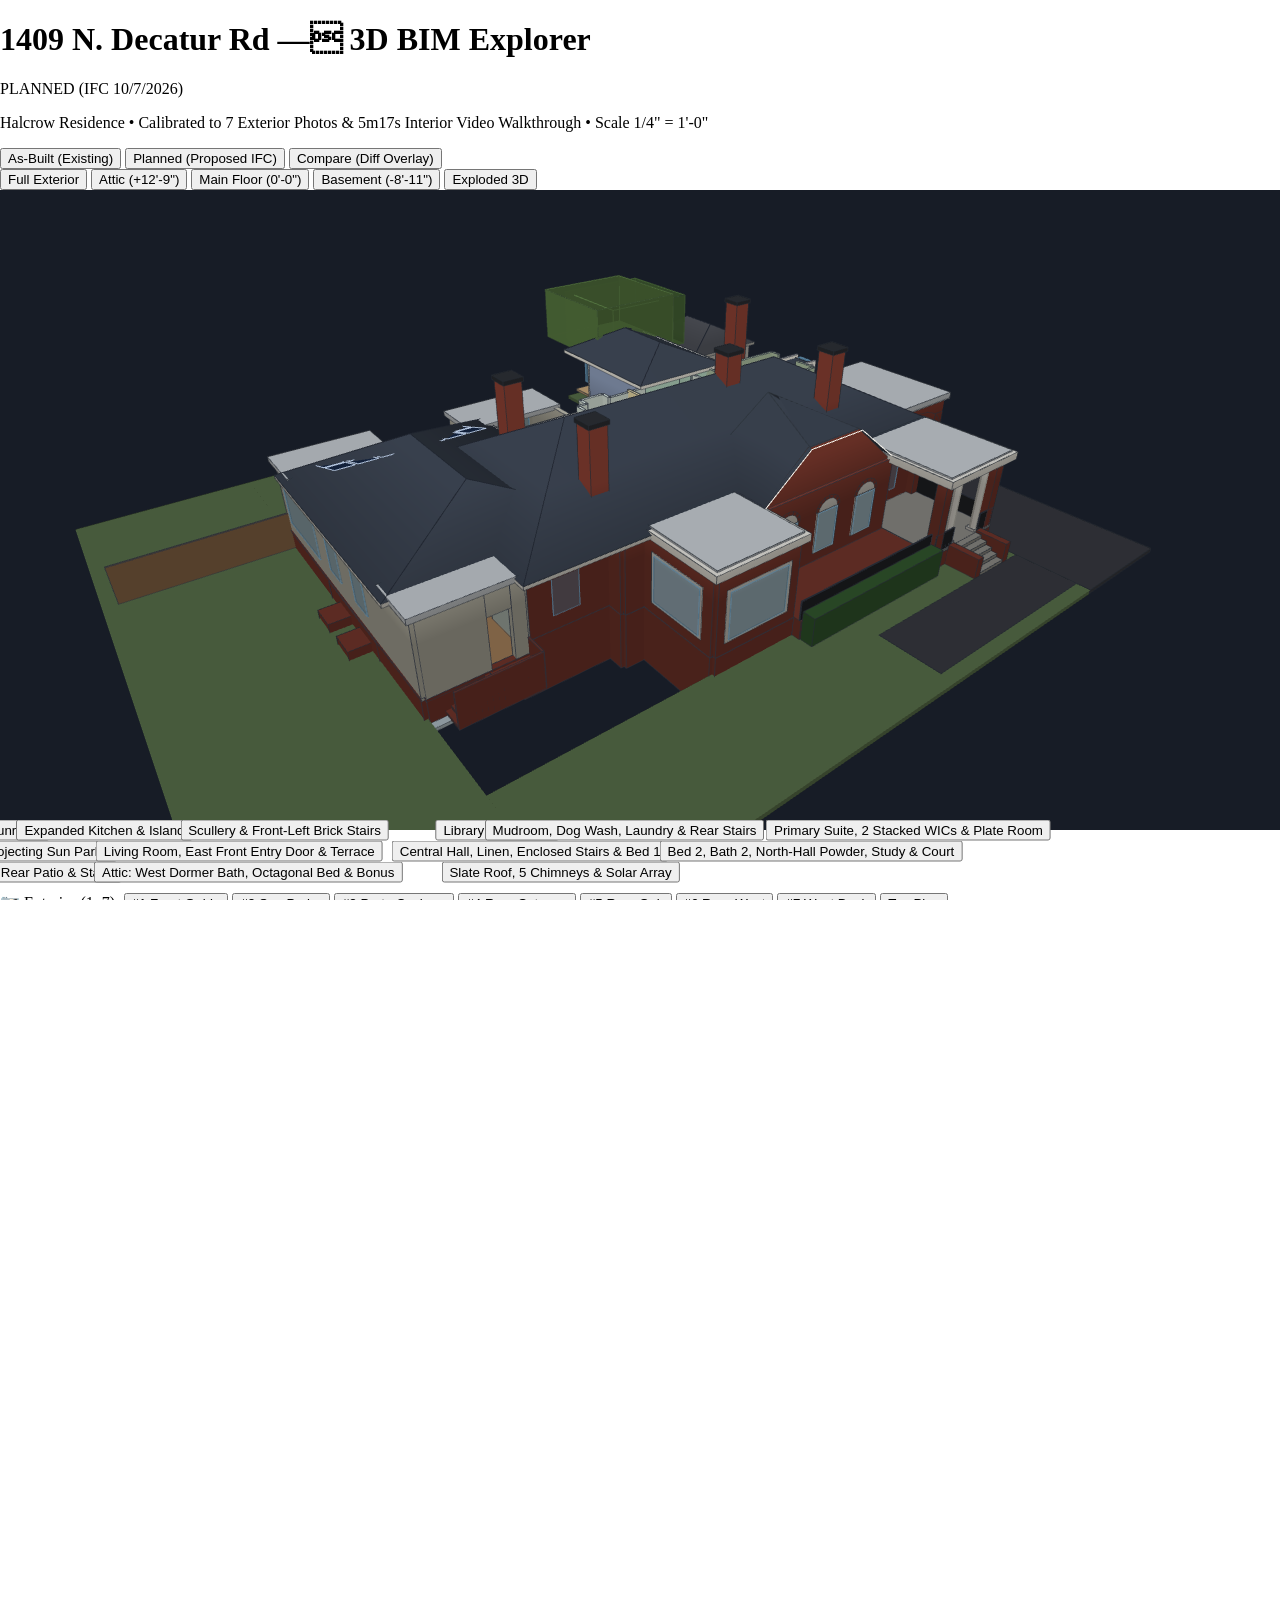
==== 1409-n-decatur-3d/index.html @ 96558f54 "Add 1409 N. Decatur Rd interactive 3D architectural model" ====
<!DOCTYPE html>
<html lang="en">
<head>
  <meta charset="UTF-8">
  <meta name="viewport" content="width=device-width, initial-scale=1.0">
  <title>1409 N. Decatur Rd — Interactive 3D Architectural Model (As-Built vs. Planned)</title>
  <script src="https://www.gstatic.com/antigravity/web/dev/tailwindcss.min.js"></script>
  <style>
    :root {
      --background: #f8fafc;
      --foreground: #0f172a;
      --card: #ffffff;
      --card-foreground: #0f172a;
      --primary: #2563eb;
      --primary-foreground: #ffffff;
      --secondary: #e2e8f0;
      --secondary-foreground: #1e293b;
      --muted: #f1f5f9;
      --muted-foreground: #475569;
      --accent: #f1f5f9;
      --accent-foreground: #0f172a;
      --border: #cbd5e1;
      --destructive: #dc2626;
      --ring: #2563eb;
      --radius: 0.5rem;
    }
    @media (prefers-color-scheme: dark) {
      :root {
        --background: #0b0f19;
        --foreground: #f1f5f9;
        --card: #111827;
        --card-foreground: #f1f5f9;
        --primary: #3b82f6;
        --primary-foreground: #ffffff;
        --secondary: #1e293b;
        --secondary-foreground: #e2e8f0;
        --muted: #1e293b;
        --muted-foreground: #94a3b8;
        --accent: #1e293b;
        --accent-foreground: #f1f5f9;
        --border: #334155;
        --destructive: #ef4444;
        --ring: #3b82f6;
      }
    }
    html, body {
      margin: 0;
      padding: 0;
      height: 100%;
      overflow: hidden;
    }
    input[type="checkbox"][switch] {
      accent-color: var(--primary);
      margin: 0;
      cursor: pointer;
      width: 1.1rem;
      height: 1.1rem;
    }
    input[type="checkbox"][switch]:focus-visible,
    button:focus-visible,
    select:focus-visible {
      outline: 3px solid var(--primary);
      outline-offset: 2px;
    }
    canvas {
      display: block;
      width: 100%;
      height: 100%;
      touch-action: none;
      cursor: grab;
    }
    canvas:active {
      cursor: grabbing;
    }
    .sr-only {
      position: absolute;
      width: 1px;
      height: 1px;
      padding: 0;
      margin: -1px;
      overflow: hidden;
      clip: rect(0, 0, 0, 0);
      white-space: nowrap;
      border: 0;
    }
  </style>
</head>
<body class="bg-[var(--background)] text-[var(--foreground)] antialiased flex flex-col h-screen select-none">

  <!-- Live region for screen reader announcements -->
  <div id="live-announcer" class="sr-only" aria-live="polite" aria-atomic="true"></div>

  <!-- Top Header & Primary Controls -->
  <header class="bg-[var(--card)] border-b border-[var(--border)] px-4 py-2.5 flex flex-wrap items-center justify-between gap-3 z-20 shrink-0">
    <div class="flex items-center gap-3">
      <div>
        <div class="flex items-center gap-2">
          <h1 class="text-base font-bold tracking-tight text-[var(--foreground)]">1409 N. Decatur Rd — 3D BIM Explorer</h1>
          <span id="badge-mode" class="px-2 py-0.5 text-xs font-semibold rounded-full bg-[var(--primary)] text-[var(--primary-foreground)]">PLANNED (IFC 10/7/2026)</span>
        </div>
        <p class="text-xs text-[var(--muted-foreground)]">Halcrow Residence • Calibrated to 7 Exterior Photos &amp; 5m17s Interior Video Walkthrough • Scale 1/4" = 1'-0"</p>
      </div>
    </div>

    <!-- Primary As-Built vs Planned Toggle Bar -->
    <div class="flex items-center gap-2 bg-[var(--background)] p-1 rounded-lg border border-[var(--border)]" role="group" aria-label="Architectural State Mode">
      <button type="button" id="btn-mode-asbuilt" onclick="setBuildMode('asbuilt')" class="px-3 py-1.5 rounded-md text-xs font-semibold transition-all">
        As-Built (Existing)
      </button>
      <button type="button" id="btn-mode-planned" onclick="setBuildMode('planned')" class="px-3 py-1.5 rounded-md text-xs font-semibold transition-all bg-[var(--primary)] text-[var(--primary-foreground)] shadow-sm">
        Planned (Proposed IFC)
      </button>
      <button type="button" id="btn-mode-diff" onclick="setBuildMode('diff')" class="px-3 py-1.5 rounded-md text-xs font-semibold transition-all">
        Compare (Diff Overlay)
      </button>
    </div>

    <!-- Floor / Cutaway Level Selector -->
    <div class="flex items-center gap-1.5 bg-[var(--background)] p-1 rounded-lg border border-[var(--border)]" role="group" aria-label="Floor Cutaway View">
      <button type="button" data-floor="all" onclick="setFloorView('all')" class="floor-btn px-2.5 py-1.5 rounded-md text-xs font-medium bg-[var(--secondary)] text-[var(--secondary-foreground)]">
        Full Exterior
      </button>
      <button type="button" data-floor="attic" onclick="setFloorView('attic')" class="floor-btn px-2.5 py-1.5 rounded-md text-xs font-medium text-[var(--muted-foreground)] hover:text-[var(--foreground)]">
        Attic (+12'-9")
      </button>
      <button type="button" data-floor="main" onclick="setFloorView('main')" class="floor-btn px-2.5 py-1.5 rounded-md text-xs font-medium text-[var(--muted-foreground)] hover:text-[var(--foreground)]">
        Main Floor (0'-0")
      </button>
      <button type="button" data-floor="basement" onclick="setFloorView('basement')" class="floor-btn px-2.5 py-1.5 rounded-md text-xs font-medium text-[var(--muted-foreground)] hover:text-[var(--foreground)]">
        Basement (-8'-11")
      </button>
      <button type="button" data-floor="exploded" onclick="setFloorView('exploded')" class="floor-btn px-2.5 py-1.5 rounded-md text-xs font-medium text-[var(--muted-foreground)] hover:text-[var(--foreground)]">
        Exploded 3D
      </button>
    </div>
  </header>

  <!-- Main Workspace: 3D Viewport + Side Inspector -->
  <div class="flex-1 flex overflow-hidden relative">

    <!-- 3D Canvas Container -->
    <main class="flex-1 relative overflow-hidden bg-[var(--background)]" aria-label="Interactive 3D Viewport">
      <canvas id="gl-canvas" tabindex="0" aria-label="3D model of 1409 North Decatur Road. Drag to orbit, Shift+Drag or right-click to pan, scroll to zoom, click any room to inspect."></canvas>

      <!-- 2D Projected Labels Overlay -->
      <div id="labels-container" class="pointer-events-none absolute inset-0 overflow-hidden"></div>

      <!-- Camera, Photo-Match & Video Walkthrough Preset Bar (Top-Left of Viewport) -->
      <div class="absolute top-3 left-3 flex flex-col gap-1.5 bg-[var(--card)]/95 backdrop-blur border border-[var(--border)] rounded-lg p-2 shadow-sm z-10 max-w-4xl">
        <div class="flex flex-wrap items-center gap-1">
          <span class="text-xs font-bold text-[var(--primary)] px-1">📷 Exterior (1–7):</span>
          <button type="button" onclick="setCameraPreset('photo1')" class="cam-btn px-2 py-0.5 text-xs rounded font-medium hover:bg-[var(--secondary)] text-[var(--foreground)]" title="PXL_20261102_214238491.jpg">#1 Front Gable</button>
          <button type="button" onclick="setCameraPreset('photo2')" class="cam-btn px-2 py-0.5 text-xs rounded font-medium hover:bg-[var(--secondary)] text-[var(--foreground)]" title="PXL_20261102_214248986.MP.jpg">#2 Sun Parlor</button>
          <button type="button" onclick="setCameraPreset('photo3')" class="cam-btn px-2 py-0.5 text-xs rounded font-medium hover:bg-[var(--secondary)] text-[var(--foreground)]" title="PXL_20261102_214259913.jpg">#3 Porte Cochere</button>
          <button type="button" onclick="setCameraPreset('photo4')" class="cam-btn px-2 py-0.5 text-xs rounded font-medium hover:bg-[var(--secondary)] text-[var(--foreground)]" title="PXL_20261102_214326251.jpg">#4 Rear Octagon</button>
          <button type="button" onclick="setCameraPreset('photo5')" class="cam-btn px-2 py-0.5 text-xs rounded font-medium hover:bg-[var(--secondary)] text-[var(--foreground)]" title="PXL_20261102_214337410.jpg">#5 Rear Oak</button>
          <button type="button" onclick="setCameraPreset('photo6')" class="cam-btn px-2 py-0.5 text-xs rounded font-medium hover:bg-[var(--secondary)] text-[var(--foreground)]" title="PXL_20261102_214353254.jpg">#6 Rear-West</button>
          <button type="button" onclick="setCameraPreset('photo7')" class="cam-btn px-2 py-0.5 text-xs rounded font-medium hover:bg-[var(--secondary)] text-[var(--foreground)]" title="PXL_20261102_214418296.jpg">#7 West Deck</button>
          <button type="button" onclick="setCameraPreset('top-plan')" class="cam-btn px-2 py-0.5 text-xs rounded font-medium hover:bg-[var(--secondary)] text-[var(--muted-foreground)]">Top Plan</button>
        </div>
        <div class="flex flex-wrap items-center gap-1 pt-1 border-t border-[var(--border)]">
          <span class="text-xs font-bold text-[var(--primary)] px-1">🎥 Video Tour (V1–V8):</span>
          <button type="button" onclick="setCameraPreset('vid1')" class="cam-btn px-2 py-0.5 text-xs rounded font-medium hover:bg-[var(--secondary)] text-[var(--foreground)]" title="00:16 — Living Room Fireplace &amp; Twin French Doors">#V1 Living &amp; FP</button>
          <button type="button" onclick="setCameraPreset('vid2')" class="cam-btn px-2 py-0.5 text-xs rounded font-medium hover:bg-[var(--secondary)] text-[var(--foreground)]" title="00:28 — Dining Corner Fireplace &amp; Sun Parlor">#V2 Dining &amp; Sun</button>
          <button type="button" onclick="setCameraPreset('vid3')" class="cam-btn px-2 py-0.5 text-xs rounded font-medium hover:bg-[var(--secondary)] text-[var(--foreground)]" title="01:00 — Existing Kitchen, Brick Flue &amp; Breakfast Room">#V3 Old Kitchen</button>
          <button type="button" onclick="setCameraPreset('vid4')" class="cam-btn px-2 py-0.5 text-xs rounded font-medium hover:bg-[var(--secondary)] text-[var(--foreground)]" title="01:36 — Old Laundry/Bath, Rear Sunroom &amp; Middle Room Split">#V4 Master Split</button>
          <button type="button" onclick="setCameraPreset('vid5')" class="cam-btn px-2 py-0.5 text-xs rounded font-medium hover:bg-[var(--secondary)] text-[var(--foreground)]" title="02:12 — Continuous Jack-and-Jill Enfilade (Bath 1 → Bed 1 → Bath 2 → Bed 2)">#V5 Jack &amp; Jill</button>
          <button type="button" onclick="setCameraPreset('vid6')" class="cam-btn px-2 py-0.5 text-xs rounded font-medium hover:bg-[var(--secondary)] text-[var(--foreground)]" title="02:36 — Porte Cochere Entry &amp; Hunter-Green Study">#V6 Study &amp; Side</button>
          <button type="button" onclick="setCameraPreset('vid7')" class="cam-btn px-2 py-0.5 text-xs rounded font-medium hover:bg-[var(--secondary)] text-[var(--foreground)]" title="03:48 — Central Hallway &amp; Dedicated Attic Stair Doorway">#V7 Hall &amp; Stair Door</button>
          <button type="button" onclick="setCameraPreset('vid8')" class="cam-btn px-2 py-0.5 text-xs rounded font-medium hover:bg-[var(--secondary)] text-[var(--foreground)]" title="04:52 — Attic Rooms &amp; East Arched Dormer Over Porte Cochere">#V8 Attic &amp; Dormer</button>
        </div>
      </div>

      <!-- Active Photo-Match Reference Card (Top-Right of Viewport) -->
      <div id="photo-match-card" class="hidden absolute top-16 right-3 bg-[var(--card)]/95 backdrop-blur border border-[var(--border)] rounded-xl p-3 shadow-md z-10 w-80">
        <div class="flex items-center justify-between gap-2 mb-1.5">
          <span id="pm-badge" class="px-2 py-0.5 text-xs font-bold rounded bg-[var(--primary)] text-[var(--primary-foreground)]">Photo #1 Match</span>
          <button type="button" onclick="document.getElementById('photo-match-card').classList.add('hidden')" class="text-xs text-[var(--muted-foreground)] hover:text-[var(--foreground)] px-1">✕ Close</button>
        </div>
        <img id="pm-img" src="" alt="Reference exterior photo from Google Drive" class="w-full h-40 object-cover rounded-lg border border-[var(--border)] mb-2 hidden">
        <div id="pm-title" class="text-xs font-bold text-[var(--foreground)]">Front Clipped Gable, Fanlights &amp; Porch</div>
        <div id="pm-file" class="text-xs text-[var(--muted-foreground)] mb-1.5">PXL_20261102_214238491.jpg</div>
        <p id="pm-desc" class="text-xs text-[var(--muted-foreground)] leading-relaxed"></p>
      </div>

      <!-- Quick Metrics Banner (Bottom-Left of Viewport) -->
      <div class="absolute bottom-3 left-3 bg-[var(--card)]/95 backdrop-blur border border-[var(--border)] rounded-xl p-3 shadow-sm z-10 max-w-md">
        <div class="grid grid-cols-3 gap-3 text-xs">
          <div>
            <div class="text-[var(--muted-foreground)]">Conditioned Area</div>
            <div id="stat-area" class="font-bold text-sm text-[var(--foreground)]">~6,480 sq ft</div>
            <div id="stat-area-sub" class="text-xs text-[var(--muted-foreground)]">+1,848 SF basement + addition</div>
          </div>
          <div>
            <div class="text-[var(--muted-foreground)]">Basement / Crawl</div>
            <div id="stat-basement" class="font-bold text-sm text-[var(--foreground)]">1,848 SF Slab</div>
            <div id="stat-basement-sub" class="text-xs text-[var(--muted-foreground)]">5 Crawl Bays (~2,200 SF)</div>
          </div>
          <div>
            <div class="text-[var(--muted-foreground)]">Roof &amp; Energy</div>
            <div id="stat-roof" class="font-bold text-sm text-[var(--foreground)]">Slate + TPO + Solar</div>
            <div id="stat-roof-sub" class="text-xs text-[var(--muted-foreground)]">3 Skylights • Target 2.5 ACH50</div>
          </div>
        </div>
        <!-- Legend for Diff Mode -->
        <div id="diff-legend" class="hidden mt-2.5 pt-2 border-t border-[var(--border)] flex flex-wrap items-center gap-3 text-xs">
          <span class="flex items-center gap-1.5"><span class="w-3 h-3 rounded-sm inline-block" style="background:#10b981"></span> New / Added Scope</span>
          <span class="flex items-center gap-1.5"><span class="w-3 h-3 rounded-sm inline-block" style="background:#ef4444"></span> Demolished / Excavated</span>
          <span class="flex items-center gap-1.5"><span class="w-3 h-3 rounded-sm inline-block" style="background:#3b82f6"></span> Reconfigured / Upgraded</span>
          <span class="flex items-center gap-1.5"><span class="w-3 h-3 rounded-sm inline-block" style="background:#94a3b8"></span> Retained Historic</span>
        </div>
      </div>

      <!-- Navigation Help Pill (Bottom-Right of Viewport) -->
      <div class="absolute bottom-3 right-3 bg-[var(--card)]/90 backdrop-blur border border-[var(--border)] rounded-lg px-3 py-1.5 text-xs text-[var(--muted-foreground)] z-10 hidden sm:block">
        Left-Drag: Orbit • Right/Shift-Drag: Pan • Scroll: Zoom • Click Room: Inspect • Space: Toggle As-Built/Planned
      </div>
    </main>

    <!-- Right Sidebar: Layer Switches, Room Inspector & Building Science Audit -->
    <aside class="w-80 md:w-96 bg-[var(--card)] border-l border-[var(--border)] flex flex-col overflow-y-auto shrink-0 z-20" aria-label="Model Controls and Room Inspector">

      <!-- Layer & Visualization Switches -->
      <section class="p-4 border-b border-[var(--border)]">
        <h2 class="text-xs font-bold uppercase tracking-wider text-[var(--muted-foreground)] mb-3">Display &amp; Layer Controls</h2>
        <div class="space-y-2.5 text-xs">
          <label class="flex items-center justify-between cursor-pointer py-0.5">
            <span class="font-medium text-[var(--foreground)]">Show Room Labels in 3D</span>
            <input id="sw-labels" type="checkbox" switch checked onchange="toggleOption('showLabels', this.checked)">
          </label>
          <label class="flex items-center justify-between cursor-pointer py-0.5">
            <span class="font-medium text-[var(--foreground)]">Translucent X-Ray Exterior Walls</span>
            <input id="sw-xray" type="checkbox" switch onchange="toggleOption('xrayWalls', this.checked)">
          </label>
          <label class="flex items-center justify-between cursor-pointer py-0.5">
            <span class="font-medium text-[var(--foreground)]">Show Structural Steel &amp; Piers (S-1.0)</span>
            <input id="sw-steel" type="checkbox" switch checked onchange="toggleOption('showSteel', this.checked)">
          </label>
          <label class="flex items-center justify-between cursor-pointer py-0.5">
            <span class="font-medium text-[var(--foreground)]">Show Interior Fixtures &amp; Millwork</span>
            <input id="sw-furniture" type="checkbox" switch checked onchange="toggleOption('showFurniture', this.checked)">
          </label>
          <label class="flex items-center justify-between cursor-pointer py-0.5">
            <span class="font-medium text-[var(--foreground)]">Show Site Context (Oak, Beds, Garage)</span>
            <input id="sw-site" type="checkbox" switch checked onchange="toggleOption('showSiteContext', this.checked)">
          </label>
          <label class="flex items-center justify-between cursor-pointer py-0.5">
            <span class="font-medium text-[var(--foreground)]">Ghost Demolished Deck/Walls in Planned</span>
            <input id="sw-ghost" type="checkbox" switch onchange="toggleOption('showGhostDemo', this.checked)">
          </label>
          <label class="flex items-center justify-between cursor-pointer py-0.5">
            <span class="font-medium text-[var(--foreground)]">Show Building Science Audit Flags (8)</span>
            <input id="sw-audit" type="checkbox" switch onchange="toggleOption('showAuditPins', this.checked)">
          </label>
        </div>
      </section>

      <!-- Selected Room / Element Inspector Card -->
      <section class="p-4 border-b border-[var(--border)] bg-[var(--background)]/40">
        <div class="flex items-center justify-between mb-1.5">
          <h2 class="text-xs font-bold uppercase tracking-wider text-[var(--muted-foreground)]">Space &amp; Scope Inspector</h2>
          <span id="insp-badge" class="px-2 py-0.5 text-xs font-semibold rounded bg-[var(--secondary)] text-[var(--secondary-foreground)]">Main Floor</span>
        </div>
        <h3 id="insp-title" class="text-sm font-bold text-[var(--foreground)]">Kitchen &amp; Scullery Addition</h3>
        <p id="insp-dims" class="text-xs font-medium text-[var(--primary)] mt-0.5">15'-5" × 23'-1" (Kitchen) + 15'-5" × 11'-4" (Scullery) • Clg: 142"</p>

        <div class="mt-3 space-y-2 text-xs">
          <div class="p-2.5 rounded-lg bg-[var(--card)] border border-[var(--border)]">
            <div class="font-semibold text-[var(--foreground)] mb-0.5">As-Built Condition (Sheets A-1.0–A-1.5):</div>
            <p id="insp-asbuilt" class="text-[var(--muted-foreground)] leading-relaxed">
              Occupied by the narrow 1925 kitchen, breakfast room, and the exterior open wood deck (to be demolished) along the west Oxford Rd elevation.
            </p>
          </div>
          <div class="p-2.5 rounded-lg bg-[var(--card)] border border-[var(--border)]">
            <div class="font-semibold text-[var(--foreground)] mb-0.5">Planned Scope (Sheets A-2.1–A-2.6 &amp; DDI):</div>
            <p id="insp-planned" class="text-[var(--muted-foreground)] leading-relaxed">
              Constructs new side/rear addition over existing deck footprint. Features curved oak island w/ seating, soapstone countertops, Impulse induction cooktop, mixed-metal hood, double oven, built-in griddle, and walk-in Scullery pantry. Supported below by excavated Game Room &amp; W10x26 steel beams.
            </p>
          </div>
        </div>
      </section>

      <!-- Interactive Space Directory (Click to Highlight & Focus) -->
      <section class="p-4 flex-1">
        <div class="flex items-center justify-between mb-2">
          <h2 class="text-xs font-bold uppercase tracking-wider text-[var(--muted-foreground)]">Architectural Spaces &amp; Changes</h2>
          <span class="text-xs text-[var(--muted-foreground)]">Click to inspect</span>
        </div>
        <div id="room-list" class="space-y-1.5"></div>
      </section>

    </aside>
  </div>

  <script>
    // Feature-detect native HTML switch per modern-web-guidance
    if (typeof HTMLInputElement !== 'undefined' && !('switch' in HTMLInputElement.prototype)) {
      document.querySelectorAll('input[type="checkbox"][switch]').forEach(el => {
        el.setAttribute('role', 'switch');
      });
    }

    // ============================================================================
    // ARCHITECTURAL DATA MODEL FOR 1409 N. DECATUR RD
    // Coordinates in feet (X: Left/West to Right/East, Y: Elevation from Main Subfloor 0.0, Z: Rear/North to Front/South)
    // Main Floor Subfloor = Y: 0.0
    // Basement Slab = Y: -8.92 (-8'-11")
    // Main Floor Ceiling / Plate = Y: 11.96 (11'-11 1/2")
    // Attic Subfloor = Y: 12.79 (12'-9 1/2")
    // Addition Ridge = Y: 17.71 (17'-8 1/2"), Main Roof Ridge = Y: 21.46 (21'-5 1/2")
    // ============================================================================

    const state = {
      buildMode: 'planned', // 'asbuilt' | 'planned' | 'diff'
      floorView: 'all',     // 'all' | 'attic' | 'main' | 'basement' | 'exploded'
      showLabels: true,
      xrayWalls: false,
      showSteel: true,
      showFurniture: true,
      showGhostDemo: false,
      showAuditPins: false,
      selectedSpaceId: 'kitchen_addition',
      // Camera spherical coordinates
      camYaw: -0.65,
      camPitch: 0.52,
      camDist: 128,
      camTarget: [2, 2, 2],
      // Animated interpolation targets
      targetYaw: -0.65,
      targetPitch: 0.52,
      targetDist: 128,
      targetCenter: [2, 2, 2],
      explodeFactor: 0,
      targetExplode: 0
    };

    const SPACES = [
      {
        id: 'sunroom_addition',
        name: 'New Sunroom (West Addition)',
        level: 'main',
        badge: 'Main Floor • Addition',
        dims: '16\'-5" × 18\'-5" • Clg: 114"',
        center: [-36, 5, -18],
        bounds: [-44, 0, -27.5, -28, 10.5, -9],
        status: 'new',
        asBuilt: 'Open rear/side wood deck & exterior steps (marked "To Be Demolished" on Sheet A-1.1).',
        planned: 'Enclosed sunroom over existing deck footprint with 1x6 T&G color-drenched blue-green cladding, checkerboard marble floor, exterior-style lanterns, and wraparound double-hung windows.'
      },
      {
        id: 'kitchen_addition',
        name: 'Expanded Kitchen & Island',
        level: 'main',
        badge: 'Main Floor • Addition',
        dims: '23\'-2" × 21\'-0" • Clg: 142"',
        center: [-31, 5, -1],
        bounds: [-44, 0, -9, -18.5, 12, 8.5],
        status: 'new',
        asBuilt: 'Confirmed in Video (00:50–01:12) & Sheet A-1.1: Green-plaid Existing Kitchen (13\'-1" × 12\'-2", X=-28 to -14, Z=-6 to +8.5) with 4-burner gas range on the North wall next to the exposed red-brick chimney column at the NE corner, wood cabinets, and West French doors onto the wood deck.',
        planned: 'Expands across the demolished West deck footprint with a large curved oak island, soapstone countertops, Impulse induction cooktop on the West wall, mixed-metal hood, double oven, Beverage/Coffee station on the East wall, and cased opening South to the Library.'
      },
      {
        id: 'scullery_addition',
        name: 'Scullery & Front-Left Brick Stairs',
        level: 'main',
        badge: 'Main Floor • Addition',
        dims: '12\'-0" × 13\'-4" • 8-Riser Stoop',
        center: [-36, 5, 13.8],
        bounds: [-44, 0, 8.5, -28, 12, 21.8],
        status: 'new',
        asBuilt: 'Front-left section of the open wood deck and exterior wood steps.',
        planned: 'Sheet A-2.2 & A-2.0 Front-Left Render: Dedicated Scullery / butler\'s pantry (X=-44 to -28, Z=8.5 to 19.0) with fridge, prep sink, diamond-leaded pocket doors, and an 8-riser brick exterior staircase with iron railings ascending to the covered front-left entry stoop (Door M-01).'
      },
      {
        id: 'library_bar',
        name: 'Library / Snug Bar (Ex. Breakfast)',
        level: 'main',
        badge: 'Main Floor • Reconfigured',
        dims: '13\'-1" × 10\'-2" • Stepped Front Z=16.5',
        center: [-21, 5, 12.5],
        bounds: [-28, 0, 8.5, -14, 12, 16.5],
        status: 'modified',
        asBuilt: 'Confirmed in Video (00:46–00:50) & Sheet A-1.1: Existing Breakfast Room (X=-28 to -14, Z=8.5 to 16.5, stepped back behind the Dining Room) with green botanical wallpaper, East-wall fireplace backing up to the Dining Room fireplace, and wide North opening into the Existing Kitchen.',
        planned: 'Sheet A-2.2: Reconfigured into the cozy Library / Snug Bar with deep green millwork bookcases, walnut wet bar on the West wall, antique mirror backsplash, shared East-wall fireplace, and cased opening North into the Expanded Kitchen.'
      },
      {
        id: 'mudroom_laundry',
        name: 'Mudroom, Dog Wash, Laundry & Rear Stairs',
        level: 'main',
        badge: 'Main Floor • Reconfigured',
        dims: '7\'-0"×11\'-6" Mudroom + 10\'-8"×11\'-6" Laundry',
        center: [-21, 5, -15],
        bounds: [-28, 0, -27.5, -14, 11, -6],
        status: 'modified',
        asBuilt: 'Confirmed in Video (01:12–01:28) & Sheet A-1.1: Existing Laundry (X=-23.5 to -14, Z=-13.5 to -6), Rear Entry (X=-28 to -23.5, Z=-21.5 to -13.5) with West deck & North stoop doors, and beige-tiled Rear Bath (X=-23.5 to -14, Z=-21.5 to -13.5) whose East door opens directly into the All-Season Sunroom.',
        planned: 'Sheet A-2.2 & A-2.0 Rear Render: Reconfigured into Mudroom (with built-in Dog Wash & lockers) and Laundry Room (with double pocket doors M-08 to Kitchen), entered from the backyard via a wide 7-riser brick staircase recessed between the Sunroom and Primary Bedroom.'
      },
      {
        id: 'primary_suite',
        name: 'Primary Suite, 2 Stacked WICs & Plate Room',
        level: 'main',
        badge: 'Main Floor • Expanded',
        dims: '17\'-5"×19\'-2" Bed • 8\'×18\' Bath • 2 WICs • Plate Rm',
        center: [-7, 5, -10],
        bounds: [-18.5, 0, -27.5, 1, 12, 8.5],
        status: 'modified',
        asBuilt: 'Confirmed in Video (01:28–01:48) & Sheet A-1.1: Green-wainscot Rear All-Season Sunroom (15\'-2"×14\'-0", X=-14 to +1, Z=-27.5 to -12) plus the Existing Middle "Primary Bedroom" (14\'-5"×16\'-10", X=-14 to +1, Z=-12 to +3.5) with built-in open shelving.',
        planned: 'Sheet A-2.2 & Video (01:38): Rear Sunroom becomes Primary Bedroom (17\'-5"×19\'-2"). Middle bedroom is split into a private Primary Hallway (X=-2.5 to +1), two stacked Walk-In Closets (11\'-0"×7\'-2" each), Primary Bath (8\'-0"×18\'-0") + private Toilet Room, and a Plate/Silver Room (10\'-11"×5\'-0") North of the Dining Room!'
      },
      {
        id: 'dining_sunparlor',
        name: 'Dining Room & Projecting Sun Parlor',
        level: 'main',
        badge: 'Main Floor • Historic Core',
        dims: '17\'-5" × 15\'-11" Dining • 13\'-10" × 15\'-1" Sun Parlor',
        center: [-5.5, 5, 19.5],
        bounds: [-14, 0, 6, 3, 12, 33],
        status: 'retained',
        asBuilt: 'Confirmed in Video (00:25–00:44) & Sheet A-1.1: Sage-olive Dining Room (stepped forward to Z=19.5) with white-tiled NW corner fireplace on the shared X=-14 chimney, 15-lite French door to Central Hallway, and double French doors into the marble-floored Front Sun Parlor (projecting to Z=33.0 with East doors to Both Living Room & Front Terrace).',
        planned: 'Preserved historic proportions; Dining Room receives Arcadia mural wallpaper, Silver Sage wainscoting, and new North door (M-03) into the Plate/Silver Room; Sun Parlor receives deep red lacquered walls and trim.'
      },
      {
        id: 'living_terrace',
        name: 'Living Room, East Front Entry Door & Terrace',
        level: 'main',
        badge: 'Main Floor • Historic Core',
        dims: '27\'-9" × 24\'-0" Living • 27\'-9" × 9\'-3" Terrace',
        center: [16.5, 5, 18],
        bounds: [3, 0, 6, 30, 12, 35.5],
        status: 'retained',
        asBuilt: 'Confirmed in Video (00:00–00:25) & Sheet A-1.1: Main Front Entry Door (3680) is on the exposed East brick wall of the Living Room (X=30, Z=20.5..25.5) facing East onto the Covered Front Porch! Features periwinkle-blue walls, central North fireplace flanked by two French doors to the Hall, and 3 arched fanlight South windows overlooking the Front Terrace.',
        planned: 'Sheet A-2.2 & A-2.0 Front Porch Render: Adds picture-mould paneling in Living Room and installs 36" traditional iron railing along Front Terrace and Covered Front Porch.'
      },
      {
        id: 'bedroom1_core',
        name: 'Central Hall, Linen, Enclosed Stairs & Bed 1',
        level: 'main',
        badge: 'Main Floor • Historic Core',
        dims: '18\'-10" × 19\'-8" Bed 1 • East-to-West Attic Stair',
        center: [11, 5, -5],
        bounds: [1, 0, -22.5, 21, 12, 6],
        status: 'modified',
        asBuilt: 'Confirmed in Video (01:48–03:58) & Sheet A-1.1: Central Hallway (Z=0 to 6) has a Linen Closet (X=1..7), Basement Stair door (X=7.3..9.7, descending West-to-East), and Enclosed Attic Stair door (X=14..16.6, ascending East-to-West). Bath 1 (X=1..7, Z=-14..0) Jack-and-Jills into Octagonal Bedroom 1 (X=7..21).',
        planned: 'Sheet A-2.2: Preserves Linen Closet and both stair doors off the Central Hallway; converts the Northern half of Bath 1 into a dedicated Walk-In Closet (6\'-5"×5\'-6", Door M-13) and the Southern half into en-suite Bath 1 (8\'-6"×6\'-5", Door M-12).'
      },
      {
        id: 'east_wing_parlor',
        name: 'Bed 2, Bath 2, North-Hall Powder, Study & Court',
        level: 'main',
        badge: 'Main Floor • East Wing',
        dims: '18\'-0"×17\'-11" Bed 2 • 14\'-5"×15\'-11" Den/Study',
        center: [34, 5, 4],
        bounds: [21, 0, -14, 56, 12, 35.5],
        status: 'retained',
        asBuilt: 'Confirmed in Video (02:04–03:05) & Sheet A-1.1: Bath 2 (X=21..27, Z=-14..-4.5) sits North of the Powder Room (X=21..24, Z=-4.5..0, opening South into the Hall) and Bed 2 Closet (X=24..27). Lime-green Bedroom 2 (X=27..44, Z=-14..0) has an East fireplace. South door leads to the Entry Vestibule (X=28.5..39), recessed exterior Porte Cochere Court (X=39..44), and Hunter-Green Den/Study (stepped back to Z=20.5 behind the Front Porch).',
        planned: 'Sheet A-2.2: Refreshes Bath 2 and North-Hall Powder Room, adds custom built-in shelving in the Parlor Study, and restores the missing historic column + iron railing on the Covered Front Porch (X=30..44, Z=20.5..35.5).'
      },
      {
        id: 'basement_digout',
        name: 'Excavated Basement Core (6 Rooms)',
        level: 'basement',
        badge: 'Basement (-8\'-11") • Dig-Out',
        dims: '1,848 SF New Slab • 140 LF Steel I-Beams',
        center: [-6, -4.5, -5],
        bounds: [-44, -8.92, -22, 34, 0, 8],
        status: 'new',
        asBuilt: 'Sheet A-1.0: Unexcavated dirt crawl space across 85% of footprint; only a 400 SF unfinished basement existed under Bedroom 1 (accessed via the West-to-East basement stair from the Central Hallway shown at 03:10 in the video).',
        planned: 'Sheet A-2.1 & S-1.0: Excavates 10,088 cu ft of soil to pour 1,848 SF of 4" concrete slab with CMU walls, helical piers @ 7\' O.C., and W10/W14 steel I-beams. Creates Game Room (12\'-11"×22\'-11"), Bonus (28\'-4"×18\'-4"), Family Room (28\'-6"×18\'-4"), Media Room (14\'-6"×18\'-4"), Powder, Utility (9\'-5"×10\'-2"), and Network Closet (5\'×6\').'
      },
      {
        id: 'excavated_patio',
        name: 'Sunken Excavated Rear Patio & Stairs',
        level: 'basement',
        badge: 'Basement (-8\'-11") • Exterior',
        dims: '25\'-7" × 9\'-2" • 8\'-11" Below Main Floor',
        center: [8, -4.5, -26],
        bounds: [-5, -8.92, -32, 22, 0, -19],
        status: 'new',
        asBuilt: 'Sloped backyard grade with small narrow basement steps.',
        planned: 'Sheet A-2.1 & A-2.0 Rear Render: Excavates a 25\'-7" × 9\'-2" sunken courtyard outside double French doors (Door B-01) from the Basement Family Room, with poured retaining walls, 36" iron guardrails, and wide masonry stairs up to grade.'
      },
      {
        id: 'crawl_space_bays',
        name: '5 Perimeter Crawl Space Bays',
        level: 'basement',
        badge: 'Basement • Audit Issue #3',
        dims: '~2,200 Sq Ft Total Across 5 Isolated Pockets',
        center: [10, -5, 19],
        bounds: [-44, -8.92, -30, 44, 0, 33],
        status: 'audit',
        asBuilt: 'Continuous unencapsulated dirt crawl space under the entire main house.',
        planned: 'New CMU basement walls divide remaining dirt crawl space into 5 isolated perimeter bays (2 front bays under Dining/Living/Parlor, 3 rear bays under Sunroom/Primary). Audit requires full 20-mil vapor barrier encapsulation & access hatches.'
      },
      {
        id: 'attic_level',
        name: 'Attic: West Dormer Bath, Octagonal Bed & Bonus',
        level: 'attic',
        badge: 'Attic (+12\'-9.5") • A-1.2 & A-2.3',
        dims: '8\'-10"×8\'-9" Bath • 18\'-6"×18\'-2" Guest • 20\'-10"×13\'-3" Bonus',
        center: [14, 16, -2],
        bounds: [-9.5, 12.79, -22.5, 38.5, 21.46, 9],
        status: 'modified',
        asBuilt: 'Confirmed in Video (04:00–05:16) & Sheet A-1.2: Staircase ascends East-to-West to the landing outside the West Bath (X=-5..4, which has an East shower stall and open West Arched Dormer alcove X=-9.5..-5). North Octagonal Bedroom 3 (X=7..21, Z=-22.5..-3.5) has 2 South closets; East Bedroom 4 (X=19.5..34) has a North closet, South chimney storage room, and East Arched Dormer alcove (X=34..38.5).',
        planned: 'Sheet A-2.3: Converts the West Arched Dormer alcove into a walk-in Shower (5\'-4"×3\'-7") with bench & frameless glass doors; removes the 2 South closets in the North Guest Bedroom; adds built-in Desk under 3 Velux electric skylights in the Central Family Room; and reconfigures East Bonus Room with Storage (U-01), Closet (U-02), and East Dormer Desk.'
      },
      {
        id: 'roof_solar',
        name: 'Slate Roof, 5 Chimneys & Solar Array',
        level: 'all',
        badge: 'Roof (+21\'-5.5") • A-1.3 & A-2.4',
        dims: 'Slate Shingles + TPO + 5 Brick Chimneys + 14 Solar Panels',
        center: [-22, 17, -6],
        bounds: [-45, 12, -28, 45, 22, 34],
        status: 'new',
        asBuilt: 'Sheet A-1.3: Aging asphalt shingles on main hipped roof with 5 brick chimneys matching the 5 Main Floor fireplaces/flues; no west addition roof; no solar panels.',
        planned: 'Sheet A-2.4 & A-2.0 Renders: Replaces asphalt shingles with Slate across main & addition hipped roofs, 1/2:12 low-slope TPO over perimeter bays, 3 Velux skylights over the Attic Family desk, and a 14-panel rooftop Solar PV array.'
      }
    ];

    const AUDIT_PINS = [
      { id: 'audit1', code: 'Issue #1', title: '1925 Brick Wall Drill & Fill Foam Risk', pos: [18, 6, 26], level: 'main', spaceId: 'living_terrace', desc: 'Santana quoted open-cell drill-and-fill in 1925 uninsulated brick walls & only R-20 roof foam (below code R-30/R-38).' },
      { id: 'audit2', code: 'Issue #2', title: 'Ridge Vent vs. Foamed Deck & Slate vs. Shingle', pos: [5, 21.8, -2], level: 'all', spaceId: 'roof_solar', desc: 'TRS quoted vented ridge strip over unvented open-cell foam roof deck + asphalt shingles instead of permitted slate.' },
      { id: 'audit3', code: 'Issue #3', title: '5 Isolated Unencapsulated Crawl Bays ($0 Quoted)', pos: [14, -5.5, 18], level: 'basement', spaceId: 'crawl_space_bays', desc: '2,200+ SF across 5 isolated crawl pockets lack 20-mil vapor barrier, dehumidification, and access hatches.' },
      { id: 'audit4', code: 'Issue #4', title: 'Sunken Patio Drainage & $0 Waterproofing', pos: [9, -6.5, -23], level: 'basement', spaceId: 'excavated_patio', desc: '25\'-7"×9\'-2" patio sits 8\'-11" below grade outside French doors B-01 with drainage deferred to change order & $0 waterproofing fee.' },
      { id: 'audit5', code: 'Issue #5', title: '$250k Geothermal Oversized (12T) & Missing ERV', pos: [-9, -4.5, -2], level: 'basement', spaceId: 'basement_digout', desc: 'EcoMech quoted 11.5–12 tons (oversized for 2.5 ACH50 envelope) and omitted contractually required ERV & dehumidifiers.' },
      { id: 'audit6', code: 'Issue #6', title: '400A SPAN Panel vs. HVAC/Water Heater Mismatch', pos: [-13, -4.5, 2], level: 'basement', spaceId: 'basement_digout', desc: 'Bray wired for 3 exterior AC condensers & 1 water heater (outdated 6/8/2026 plans) instead of 2 HPWHs, ERV, and dehumidifiers.' },
      { id: 'audit7', code: 'Issue #7', title: 'Cramped 95 SF Utility Room & Resistance WHs', pos: [-9, -4.5, 4], level: 'basement', spaceId: 'basement_digout', desc: '9\'-5"×10\'-2" Utility Room must fit 2 HVAC units, 2 HPWHs, ERV & dehumidifier; adjacent 5\'×6\' Network Closet needs exhaust.' },
      { id: 'audit8', code: 'Issue #8', title: '5 Wood Stove Inserts Depressurization Risk', pos: [16, 19, 6], level: 'all', spaceId: 'living_terrace', desc: '5 Buck Stove wood inserts in a tight 2.5 ACH50 house require sealed outside combustion air & interlocked kitchen hood makeup air.' }
    ];

    // ============================================================================
    // WEBGL 3D ENGINE (SELF-CONTAINED, ZERO EXTERNAL DEPENDENCIES)
    // ============================================================================
    const canvas = document.getElementById('gl-canvas');
    const gl = canvas.getContext('webgl', { antialias: true, alpha: false });

    const VS_SRC = `
      attribute vec3 aPos;
      attribute vec3 aNorm;
      attribute vec4 aCol;
      uniform mat4 uMVP;
      uniform mat4 uModel;
      varying vec3 vNorm;
      varying vec3 vWorldPos;
      varying vec4 vCol;
      void main() {
        vec4 worldPos = uModel * vec4(aPos, 1.0);
        vWorldPos = worldPos.xyz;
        vNorm = mat3(uModel) * aNorm;
        vCol = aCol;
        gl_Position = uMVP * worldPos;
      }
    `;

    const FS_SRC = `
      precision mediump float;
      varying vec3 vNorm;
      varying vec3 vWorldPos;
      varying vec4 vCol;
      uniform vec3 uLightDir;
      uniform vec3 uCamPos;
      uniform float uIsLine;
      void main() {
        if (uIsLine > 0.5) {
          gl_FragColor = vCol;
          return;
        }
        vec3 N = normalize(vNorm);
        vec3 L = normalize(uLightDir);
        vec3 V = normalize(uCamPos - vWorldPos);
        float diff = max(dot(N, L), 0.0);
        float backDiff = max(dot(N, -L), 0.0) * 0.22;
        float hemi = N.y * 0.5 + 0.5;
        vec3 skyLight = vec3(0.98, 0.99, 1.0);
        vec3 gndLight = vec3(0.76, 0.73, 0.68);
        vec3 ambient = mix(gndLight, skyLight, hemi) * 0.52;
        // Subtle vertical ambient occlusion near base
        float ao = clamp((vWorldPos.y + 12.0) / 28.0, 0.72, 1.04);
        vec3 H = normalize(L + V);
        float spec = pow(max(dot(N, H), 0.0), 28.0) * 0.12;
        vec3 color = vCol.rgb * (ambient + (diff * 0.52 + backDiff)) * ao + vec3(spec);
        gl_FragColor = vec4(color, vCol.a);
      }
    `;

    function compileShader(type, src) {
      const s = gl.createShader(type);
      gl.shaderSource(s, src);
      gl.compileShader(s);
      return s;
    }

    const prog = gl.createProgram();
    gl.attachShader(prog, compileShader(gl.VERTEX_SHADER, VS_SRC));
    gl.attachShader(prog, compileShader(gl.FRAGMENT_SHADER, FS_SRC));
    gl.linkProgram(prog);
    gl.useProgram(prog);

    const aPos = gl.getAttribLocation(prog, 'aPos');
    const aNorm = gl.getAttribLocation(prog, 'aNorm');
    const aCol = gl.getAttribLocation(prog, 'aCol');
    const uMVP = gl.getUniformLocation(prog, 'uMVP');
    const uModel = gl.getUniformLocation(prog, 'uModel');
    const uLightDir = gl.getUniformLocation(prog, 'uLightDir');
    const uCamPos = gl.getUniformLocation(prog, 'uCamPos');
    const uIsLine = gl.getUniformLocation(prog, 'uIsLine');

    // Matrix utilities
    function mat4Identity() {
      return new Float32Array([1,0,0,0, 0,1,0,0, 0,0,1,0, 0,0,0,1]);
    }
    function mat4Perspective(fov, aspect, near, far) {
      const f = 1.0 / Math.tan(fov / 2);
      const nf = 1 / (near - far);
      return new Float32Array([
        f / aspect, 0, 0, 0,
        0, f, 0, 0,
        0, 0, (far + near) * nf, -1,
        0, 0, (2 * far * near) * nf, 0
      ]);
    }
    function mat4LookAt(eye, center, up) {
      let z0 = eye[0] - center[0], z1 = eye[1] - center[1], z2 = eye[2] - center[2];
      let len = 1 / Math.hypot(z0, z1, z2);
      z0 *= len; z1 *= len; z2 *= len;
      let x0 = up[1] * z2 - up[2] * z1, x1 = up[2] * z0 - up[0] * z2, x2 = up[0] * z1 - up[1] * z0;
      len = Math.hypot(x0, x1, x2);
      if (len) { len = 1 / len; x0 *= len; x1 *= len; x2 *= len; }
      let y0 = z1 * x2 - z2 * x1, y1 = z2 * x0 - z0 * x2, y2 = z0 * x1 - z1 * x0;
      return new Float32Array([
        x0, y0, z0, 0,
        x1, y1, z1, 0,
        x2, y2, z2, 0,
        -(x0 * eye[0] + x1 * eye[1] + x2 * eye[2]),
        -(y0 * eye[0] + y1 * eye[1] + y2 * eye[2]),
        -(z0 * eye[0] + z1 * eye[1] + z2 * eye[2]),
        1
      ]);
    }
    function mat4Multiply(a, b) {
      const out = new Float32Array(16);
      for (let i = 0; i < 4; i++) {
        for (let j = 0; j < 4; j++) {
          out[j * 4 + i] =
            a[0 * 4 + i] * b[j * 4 + 0] +
            a[1 * 4 + i] * b[j * 4 + 1] +
            a[2 * 4 + i] * b[j * 4 + 2] +
            a[3 * 4 + i] * b[j * 4 + 3];
        }
      }
      return out;
    }
    function projectPoint(pt, mvp, width, height) {
      const x = pt[0], y = pt[1], z = pt[2];
      const cx = mvp[0]*x + mvp[4]*y + mvp[8]*z + mvp[12];
      const cy = mvp[1]*x + mvp[5]*y + mvp[9]*z + mvp[13];
      const cz = mvp[2]*x + mvp[6]*y + mvp[10]*z + mvp[14];
      const cw = mvp[3]*x + mvp[7]*y + mvp[11]*z + mvp[15];
      if (cw <= 0.1) return null;
      const ndcX = cx / cw;
      const ndcY = cy / cw;
      return {
        x: (ndcX * 0.5 + 0.5) * width,
        y: (1.0 - (ndcY * 0.5 + 0.5)) * height,
        z: cz / cw
      };
    }

    // ============================================================================
    // PROCEDURAL ARCHITECTURAL GEOMETRY BUILDER
    // ============================================================================
    class MeshBuilder {
      constructor() {
        this.opaqueVerts = [];
        this.transVerts = [];
        this.lineVerts = [];
      }

      resolveColor(baseRgba, diffRole) {
        if (state.buildMode === 'diff') {
          if (diffRole === 'new') return [0.06, 0.73, 0.51, baseRgba[3]];
          if (diffRole === 'demo') return [0.94, 0.27, 0.27, Math.min(baseRgba[3], 0.45)];
          if (diffRole === 'modified') return [0.23, 0.51, 0.96, baseRgba[3]];
          if (diffRole === 'retained') return [0.64, 0.68, 0.74, baseRgba[3]];
        }
        return baseRgba;
      }

      pushTri(p1, p2, p3, norm, col, isTrans) {
        const arr = isTrans ? this.transVerts : this.opaqueVerts;
        for (const p of [p1, p2, p3]) {
          arr.push(p[0], p[1], p[2], norm[0], norm[1], norm[2], col[0], col[1], col[2], col[3]);
        }
      }

      pushQuad(p1, p2, p3, p4, norm, col, isTrans, drawEdges = true, edgeCol = [0.15, 0.17, 0.20, 0.48]) {
        this.pushTri(p1, p2, p3, norm, col, isTrans);
        this.pushTri(p1, p3, p4, norm, col, isTrans);
        if (drawEdges) {
          this.pushLine(p1, p2, edgeCol);
          this.pushLine(p2, p3, edgeCol);
          this.pushLine(p3, p4, edgeCol);
          this.pushLine(p4, p1, edgeCol);
        }
      }

      pushLine(p1, p2, col = [0.15, 0.17, 0.20, 0.55]) {
        this.lineVerts.push(
          p1[0], p1[1], p1[2], 0, 1, 0, col[0], col[1], col[2], col[3],
          p2[0], p2[1], p2[2], 0, 1, 0, col[0], col[1], col[2], col[3]
        );
      }

      addBox(x1, y1, z1, x2, y2, z2, rawCol, diffRole = 'retained', yOffset = 0, drawEdges = true) {
        const col = this.resolveColor(rawCol, diffRole);
        const isTrans = col[3] < 0.98;
        const xa = Math.min(x1, x2), xb = Math.max(x1, x2);
        const ya = Math.min(y1, y2) + yOffset, yb = Math.max(y1, y2) + yOffset;
        const za = Math.min(z1, z2), zb = Math.max(z1, z2);
        const p000 = [xa, ya, za], p100 = [xb, ya, za], p101 = [xb, ya, zb], p001 = [xa, ya, zb];
        const p010 = [xa, yb, za], p110 = [xb, yb, za], p111 = [xb, yb, zb], p011 = [xa, yb, zb];
        const eCol = isTrans ? [col[0]*0.7, col[1]*0.7, col[2]*0.7, 0.55] : [0.14, 0.16, 0.19, 0.45];

        // Top, Bottom, Front (+Z), Back (-Z), Right (+X), Left (-X)
        this.pushQuad(p011, p111, p110, p010, [0, 1, 0], col, isTrans, drawEdges, eCol);
        this.pushQuad(p000, p100, p101, p001, [0, -1, 0], col, isTrans, false, eCol);
        this.pushQuad(p001, p101, p111, p011, [0, 0, 1], col, isTrans, drawEdges, eCol);
        this.pushQuad(p100, p000, p010, p110, [0, 0, -1], col, isTrans, drawEdges, eCol);
        this.pushQuad(p101, p100, p110, p111, [1, 0, 0], col, isTrans, drawEdges, eCol);
        this.pushQuad(p000, p001, p011, p010, [-1, 0, 0], col, isTrans, drawEdges, eCol);
      }

      addWallSegment(x1, z1, x2, z2, yBottom, yTop, thickness, rawCol, diffRole = 'retained', yOffset = 0) {
        const col = this.resolveColor(rawCol, diffRole);
        const isTrans = col[3] < 0.98;
        const dx = x2 - x1, dz = z2 - z1;
        const len = Math.hypot(dx, dz);
        if (len < 0.01) return;
        const nx = -dz / len * (thickness * 0.5);
        const nz = dx / len * (thickness * 0.5);
        const ya = yBottom + yOffset, yb = yTop + yOffset;

        const b1 = [x1 + nx, ya, z1 + nz], b2 = [x2 + nx, ya, z2 + nz];
        const b3 = [x2 - nx, ya, z2 - nz], b4 = [x1 - nx, ya, z1 - nz];
        const t1 = [x1 + nx, yb, z1 + nz], t2 = [x2 + nx, yb, z2 + nz];
        const t3 = [x2 - nx, yb, z2 - nz], t4 = [x1 - nx, yb, z1 - nz];

        const fnx = -dz / len, fnz = dx / len;
        const snx = dx / len, snz = dz / len;
        const eCol = [0.16, 0.18, 0.22, isTrans ? 0.35 : 0.5];

        this.pushQuad(t1, t2, t3, t4, [0, 1, 0], col, isTrans, true, eCol);
        this.pushQuad(b1, b2, t2, t1, [fnx, 0, fnz], col, isTrans, true, eCol);
        this.pushQuad(b3, b4, t4, t3, [-fnx, 0, -fnz], col, isTrans, true, eCol);
        this.pushQuad(b2, b3, t3, t2, [snx, 0, snz], col, isTrans, true, eCol);
        this.pushQuad(b4, b1, t1, t4, [-snx, 0, -snz], col, isTrans, true, eCol);
      }

      addHippedRoof(x1, z1, x2, z2, yEave, yRidge, ridgeAxis, rawCol, diffRole = 'retained', yOffset = 0, overhang = 1.2) {
        const col = this.resolveColor(rawCol, diffRole);
        const isTrans = col[3] < 0.98;
        const xa = x1 - overhang, xb = x2 + overhang;
        const za = z1 - overhang, zb = z2 + overhang;
        const ye = yEave + yOffset, yr = yRidge + yOffset;

        const c00 = [xa, ye, za], c10 = [xb, ye, za], c11 = [xb, ye, zb], c01 = [xa, ye, zb];
        const eCol = [0.12, 0.14, 0.18, 0.65];

        if (ridgeAxis === 'x') {
          const zm = (za + zb) * 0.5;
          const inset = Math.min((xb - xa) * 0.28, (zb - za) * 0.48);
          const r1 = [xa + inset, yr, zm];
          const r2 = [xb - inset, yr, zm];
          // Front slope (+Z), Back slope (-Z), Left hip (-X), Right hip (+X)
          this.pushQuad(c01, c11, r2, r1, [0, 0.78, 0.62], col, isTrans, true, eCol);
          this.pushQuad(c10, c00, r1, r2, [0, 0.78, -0.62], col, isTrans, true, eCol);
          this.pushTri(c00, c01, r1, [-0.62, 0.78, 0], col, isTrans);
          this.pushTri(c11, c10, r2, [0.62, 0.78, 0], col, isTrans);
          this.pushLine(c00, r1, eCol); this.pushLine(c01, r1, eCol);
          this.pushLine(c10, r2, eCol); this.pushLine(c11, r2, eCol);
          this.pushLine(r1, r2, eCol);
        } else {
          const xm = (xa + xb) * 0.5;
          const inset = Math.min((zb - za) * 0.28, (xb - xa) * 0.48);
          const r1 = [xm, yr, za + inset];
          const r2 = [xm, yr, zb - inset];
          this.pushQuad(c00, c01, r2, r1, [-0.62, 0.78, 0], col, isTrans, true, eCol);
          this.pushQuad(c11, c10, r1, r2, [0.62, 0.78, 0], col, isTrans, true, eCol);
          this.pushTri(c01, c11, r2, [0, 0.78, 0.62], col, isTrans);
          this.pushTri(c10, c00, r1, [0, 0.78, -0.62], col, isTrans);
          this.pushLine(c00, r1, eCol); this.pushLine(c10, r1, eCol);
          this.pushLine(c01, r2, eCol); this.pushLine(c11, r2, eCol);
          this.pushLine(r1, r2, eCol);
        }
        // Fascia soffit underside
        this.addBox(xa, ye - 0.55, za, xb, ye, zb, [0.92, 0.91, 0.88, col[3]], diffRole, 0, true);
      }

      addStairs(x1, z1, x2, z2, yStart, yEnd, steps, dir, rawCol, diffRole = 'retained', yOffset = 0, isOpenStringer = false) {
        const dx = (x2 - x1) / steps;
        const dz = (z2 - z1) / steps;
        const dy = (yEnd - yStart) / steps;
        const yMin = Math.min(yStart, yEnd);
        const riserH = Math.abs(dy);
        for (let i = 0; i < steps; i++) {
          // Tread top elevation for step i along the run from (x1,z1,yStart) to (x2,z2,yEnd)
          const yTop = (dy >= 0) ? (yStart + (i + 1) * dy) : (yStart + i * dy);
          const yBot = isOpenStringer ? (yTop - Math.max(riserH * 1.65, 1.05)) : yMin;
          if (dir === 'z') {
            this.addBox(x1, yBot, z1 + i * dz, x2, yTop, z1 + (i + 1) * dz, rawCol, diffRole, yOffset, true);
          } else {
            this.addBox(x1 + i * dx, yBot, z1, x1 + (i + 1) * dx, yTop, z2, rawCol, diffRole, yOffset, true);
          }
        }
      }

      addCylinder(cx, cz, y1, y2, radius, segs, rawCol, diffRole = 'retained', yOffset = 0) {
        const col = this.resolveColor(rawCol, diffRole);
        const isTrans = col[3] < 0.98;
        const ya = y1 + yOffset, yb = y2 + yOffset;
        for (let i = 0; i < segs; i++) {
          const a1 = (i / segs) * Math.PI * 2;
          const a2 = ((i + 1) / segs) * Math.PI * 2;
          const x1 = cx + Math.cos(a1) * radius, z1 = cz + Math.sin(a1) * radius;
          const x2 = cx + Math.cos(a2) * radius, z2 = cz + Math.sin(a2) * radius;
          const nx = Math.cos((a1 + a2) * 0.5), nz = Math.sin((a1 + a2) * 0.5);
          this.pushQuad([x1, ya, z1], [x2, ya, z2], [x2, yb, z2], [x1, yb, z1], [nx, 0, nz], col, isTrans, false);
        }
        // Column base & capital rings
        this.addBox(cx - radius * 1.25, y1, cz - radius * 1.25, cx + radius * 1.25, y1 + 0.45, cz + radius * 1.25, rawCol, diffRole, yOffset, true);
        this.addBox(cx - radius * 1.25, y2 - 0.45, cz - radius * 1.25, cx + radius * 1.25, y2, cz + radius * 1.25, rawCol, diffRole, yOffset, true);
      }

      addFanlightWindowZ(xc, zFace, ySill, ySpring, width, glassCol, trimCol, brickArchCol, diffRole = 'retained', yOffset = 0) {
        const hw = width * 0.5;
        // White window frame & sill
        this.addBox(xc - hw - 0.25, ySill - 0.25, zFace - 0.15, xc + hw + 0.25, ySpring, zFace + 0.22, trimCol, diffRole, yOffset, true);
        // Glass sash
        this.addBox(xc - hw, ySill, zFace - 0.1, xc + hw, ySpring - 0.15, zFace + 0.26, glassCol, diffRole, yOffset, true);
        // Half-round white fanlight transom & brick soldier-course arch (Photo 1 & 2)
        const segs = 8;
        const r = hw;
        const rOuter = hw + 0.55;
        const ya = ySpring + yOffset;
        const colFan = this.resolveColor(trimCol, diffRole);
        const colArch = this.resolveColor(brickArchCol, diffRole);
        const isTrans = colFan[3] < 0.98;
        for (let i = 0; i < segs; i++) {
          const a1 = (i / segs) * Math.PI;
          const a2 = ((i + 1) / segs) * Math.PI;
          const x1 = xc + Math.cos(a1) * r, y1 = ya + Math.sin(a1) * r * 0.85;
          const x2 = xc + Math.cos(a2) * r, y2 = ya + Math.sin(a2) * r * 0.85;
          const xo1 = xc + Math.cos(a1) * rOuter, yo1 = ya + Math.sin(a1) * rOuter * 0.88;
          const xo2 = xc + Math.cos(a2) * rOuter, yo2 = ya + Math.sin(a2) * rOuter * 0.88;
          this.pushTri([xc, ya, zFace + 0.24], [x1, y1, zFace + 0.24], [x2, y2, zFace + 0.24], [0, 0, 1], colFan, isTrans);
          this.pushQuad([x1, y1, zFace + 0.22], [x2, y2, zFace + 0.22], [xo2, yo2, zFace + 0.22], [xo1, yo1, zFace + 0.22], [0, 0, 1], colArch, isTrans, true);
        }
      }

      addBrickArchSpandrelZ(x1, x2, zCenter, thickness, ySpring, yTop, rawCol, trimCol, diffRole = 'retained', yOffset = 0) {
        const col = this.resolveColor(rawCol, diffRole);
        const isTrans = col[3] < 0.98;
        const xc = (x1 + x2) * 0.5;
        const rx = (x2 - x1) * 0.5;
        const ry = (yTop - ySpring) * 0.72;
        const zf = zCenter + thickness * 0.5, zb = zCenter - thickness * 0.5;
        const ys = ySpring + yOffset, yt = yTop + yOffset;
        const segs = 10;
        for (let i = 0; i < segs; i++) {
          const a1 = Math.PI - (i / segs) * Math.PI;
          const a2 = Math.PI - ((i + 1) / segs) * Math.PI;
          const ax1 = xc + Math.cos(a1) * rx, ay1 = ys + Math.sin(a1) * ry;
          const ax2 = xc + Math.cos(a2) * rx, ay2 = ys + Math.sin(a2) * ry;
          // Front spandrel quad up to yTop
          this.pushQuad([ax1, ay1, zf], [ax2, ay2, zf], [ax2, yt, zf], [ax1, yt, zf], [0, 0, 1], col, isTrans, false);
          // Back spandrel quad
          this.pushQuad([ax2, ay2, zb], [ax1, ay1, zb], [ax1, yt, zb], [ax2, yt, zb], [0, 0, -1], col, isTrans, false);
          // Underside intrados arch soffit
          this.pushQuad([ax1, ay1, zb], [ax2, ay2, zb], [ax2, ay2, zf], [ax1, ay1, zf], [0, -1, 0], col, isTrans, true);
        }
        // White boxed cornice coping along top of Porte Cochere
        this.addBox(x1 - 1.2, yTop - 0.5, zCenter - thickness * 0.65, x2 + 1.2, yTop + 0.35, zCenter + thickness * 0.65, trimCol, diffRole, yOffset, true);
      }

      addArchedDormer(cx, cz, yBase, dirX, roofCol, trimCol, glassCol, diffRole = 'retained', yOffset = 0) {
        // Dormer cheeks & barrel roof (Photos 1 & 7)
        const w = 1.9, d = 3.2, h = 3.2;
        const xFront = cx + dirX * d;
        const xa = Math.min(cx, xFront), xb = Math.max(cx, xFront);
        this.addBox(xa, yBase, cz - w, xb, yBase + h, cz + w, trimCol, diffRole, yOffset, true);
        this.addBox(xa - 0.2, yBase + h, cz - w - 0.25, xb + 0.2, yBase + h + 0.75, cz + w + 0.25, roofCol, diffRole, yOffset, true);
        // Arched window face
        const gx = dirX > 0 ? xb + 0.08 : xa - 0.08;
        this.addBox(gx - 0.08, yBase + 0.4, cz - w * 0.65, gx + 0.08, yBase + h - 0.2, cz + w * 0.65, glassCol, diffRole, yOffset, true);
      }

      addWallWithDoor(x1, z1, x2, z2, yBottom, yTop, thickness, doorStartFrac, doorEndFrac, doorHeight, rawCol, diffRole = 'retained', yOffset = 0) {
        const dx = x2 - x1, dz = z2 - z1;
        const d1x = x1 + dx * doorStartFrac, d1z = z1 + dz * doorStartFrac;
        const d2x = x1 + dx * doorEndFrac, d2z = z1 + dz * doorEndFrac;
        if (doorStartFrac > 0.01) {
          this.addWallSegment(x1, z1, d1x, d1z, yBottom, yTop, thickness, rawCol, diffRole, yOffset);
        }
        if (doorEndFrac < 0.99) {
          this.addWallSegment(d2x, d2z, x2, z2, yBottom, yTop, thickness, rawCol, diffRole, yOffset);
        }
        // Header transom wall above doorway
        if (yTop > yBottom + doorHeight) {
          this.addWallSegment(d1x, d1z, d2x, d2z, yBottom + doorHeight, yTop, thickness, rawCol, diffRole, yOffset);
        }
      }

      addFireplace(cx, cz, yFloor, dirX, dirZ, mantelCol, hearthCol, diffRole = 'retained', yOffset = 0) {
        // Hearth slab + Mantel surround + Dark firebox opening (Video Frames #04, #08, #14, #35, #40)
        const w = (Math.abs(dirZ) > 0.5) ? 2.4 : 0.9;
        const d = (Math.abs(dirZ) > 0.5) ? 0.9 : 2.4;
        this.addBox(cx - w, yFloor, cz - d, cx + w, yFloor + 4.4, cz + d, mantelCol, diffRole, yOffset, true);
        this.addBox(cx - w * 1.12, yFloor + 4.2, cz - d * 1.12, cx + w * 1.12, yFloor + 4.65, cz + d * 1.12, [0.96, 0.95, 0.92, 1.0], diffRole, yOffset, true);
        const fw = w * 0.55, fd = d * 0.55;
        this.addBox(cx - fw + dirX * 0.35, yFloor + 0.15, cz - fd + dirZ * 0.35, cx + fw + dirX * 0.55, yFloor + 3.1, cz + fd + dirZ * 0.55, hearthCol, diffRole, yOffset, true);
      }
    }

    let gpuBuffers = {
      opaque: null, opaqueCount: 0,
      trans: null, transCount: 0,
      lines: null, lineCount: 0
    };

    function uploadBuffer(existing, dataArray) {
      const buf = existing || gl.createBuffer();
      gl.bindBuffer(gl.ARRAY_BUFFER, buf);
      gl.bufferData(gl.ARRAY_BUFFER, new Float32Array(dataArray), gl.STATIC_DRAW);
      return buf;
    }

    function rebuildSceneGeometry() {
      const mb = new MeshBuilder();
      const isPlanned = (state.buildMode === 'planned' || state.buildMode === 'diff');
      const isAsBuilt = (state.buildMode === 'asbuilt');
      const showGhost = (state.buildMode === 'diff' || (state.buildMode === 'planned' && state.showGhostDemo));
      const showSite = (state.showSiteContext !== false);

      const exp = state.explodeFactor; // 0.0 normal, 1.0 exploded
      const yBaseOff = -exp * 10.0;
      const yMainOff = 0.0;
      const yAtticOff = exp * 12.0;
      const yRoofOff = exp * 24.0;

      const wallAlpha = state.xrayWalls ? 0.32 : 1.0;

      // Material Palette (calibrated to Sheets A-1.0..A-2.6, 7 Exterior Photos & 5m17s Interior Video)
      const cGrass = [0.43, 0.54, 0.36, 1.0];
      const cAsphalt = [0.27, 0.28, 0.31, 1.0]; // Dark asphalt driveway & rear turnaround (Photos 1, 3, 5)
      const cGranite = [0.68, 0.67, 0.64, 1.0]; // Granite front porch steps & stone curbs (Photos 1, 3)
      const cSoil = [0.46, 0.36, 0.28, 1.0];
      const cVapor = [0.85, 0.91, 0.94, 1.0]; // Encapsulated white 20-mil barrier
      const cConc = [0.74, 0.76, 0.78, 1.0];
      const cCMU = [0.62, 0.65, 0.69, wallAlpha];
      const cBrick = [0.56, 0.26, 0.21, wallAlpha]; // Deep historic 1925 Druid Hills red-brown brick (Photos 1-4, 7)
      const cCreamSiding = [0.92, 0.89, 0.80, wallAlpha]; // Warm cream painted siding on 2-story Octagonal Bay & Rear Sunroom (Photos 4, 5, 6)
      const cAdditionSiding = [0.84, 0.83, 0.77, wallAlpha]; // Board & batten limestone/cream addition cladding (Sheet A-2.0)
      const cIntWall = [0.93, 0.91, 0.87, wallAlpha];
      const cNewWall = [0.84, 0.89, 0.86, wallAlpha];
      const cOak = [0.77, 0.60, 0.42, 1.0];
      const cChecker = [0.84, 0.83, 0.79, 1.0];
      const cMarble = [0.89, 0.90, 0.92, 1.0];
      const cDeckWood = [0.54, 0.39, 0.26, 1.0];
      const cGhostRed = [0.95, 0.28, 0.28, 0.28];
      const cGlass = [0.48, 0.72, 0.88, 0.46];
      const cSteel = [0.78, 0.18, 0.16, 1.0]; // Structural steel red-oxide I-beams
      const cSlate = [0.22, 0.25, 0.30, wallAlpha];
      const cShingle = [0.34, 0.35, 0.38, wallAlpha];
      const cTPO = [0.82, 0.84, 0.86, wallAlpha];
      const cSolar = [0.10, 0.18, 0.32, 0.96];
      const cIron = [0.16, 0.17, 0.19, 1.0];
      const cTrimWhite = [0.96, 0.95, 0.92, wallAlpha];
      const cHedge = [0.24, 0.42, 0.22, 1.0];
      const cBark = [0.38, 0.31, 0.25, 1.0];

      // 1. SITE GROUND, ASPHALT DRIVEWAY & LANDSCAPE CONTEXT (Photos 1-7 & Sheet S-1.0)
      if (state.floorView !== 'attic') {
        mb.addBox(-68, -3.5, -54, -41.5, -2.8, 52, cGrass, 'retained', yBaseOff, false);
        mb.addBox(-41.5, -3.5, 33, 44, -2.8, 52, cGrass, 'retained', yBaseOff, false);
        mb.addBox(-41.5, -3.5, -54, 1, -2.8, -27.5, cGrass, 'retained', yBaseOff, false);
        mb.addBox(25, -3.5, -54, 44, -2.8, -14, cGrass, 'retained', yBaseOff, false);
        // Dark Asphalt Driveway passing under Porte Cochere (Photo 1, 3) + Front Curved Apron + Rear Turnaround (Photo 5)
        mb.addBox(44, -3.45, -42, 62, -2.75, 52, cAsphalt, 'retained', yBaseOff, true);
        mb.addBox(12, -3.45, 40.5, 44, -2.75, 50, cAsphalt, 'retained', yBaseOff, true);
        mb.addBox(26, -3.45, -42, 44, -2.75, -22, cAsphalt, 'retained', yBaseOff, true);
      }

      if (showSite && state.floorView !== 'basement' && state.floorView !== 'attic') {
        // Detached White Clapboard Garage / Outbuilding in Rear-East Corner (Photo 3 & Sheet S-1.0)
        mb.addBox(45, -2.75, -52, 61, 6.8, -36, cTrimWhite, 'retained', yMainOff, true);
        mb.addHippedRoof(45, -52, 61, -36, 6.8, 11.2, 'z', cShingle, 'retained', yMainOff, 0.8);

        // Landmark Mature Druid Hills Oak Tree behind Bedroom 2 & Octagonal Bay (Photos 4, 5, 6)
        mb.addCylinder(23.5, -31.5, -2.8, 16.5, 2.1, 8, cBark, 'retained', yMainOff);
        mb.addBox(16, 15.5, -39, 32, 24.5, -24, [0.32, 0.46, 0.25, 0.88], 'retained', yMainOff, true);
        mb.addBox(10, 18.0, -36, 26, 26.5, -20, [0.36, 0.50, 0.27, 0.85], 'retained', yMainOff, true);

        // Four Tiered Wood Raised Garden Planter Beds on Rear-West Lawn (2x2 Grid in Photo 6)
        const cTimber = [0.62, 0.53, 0.42, 1.0];
        for (const gx of [-32, -19]) {
          for (const gz of [-46, -38]) {
            mb.addBox(gx, -2.8, gz, gx + 10.5, -1.3, gz + 5.5, cTimber, 'retained', yBaseOff, true);
            mb.addBox(gx + 0.4, -1.6, gz + 0.4, gx + 10.1, -1.25, gz + 5.1, cSoil, 'retained', yBaseOff, false);
          }
        }

        // Wood Privacy Fence along West Rear Yard (Photos 6 & 7)
        mb.addWallSegment(-66, -27.5, -41.5, -27.5, -2.8, 3.2, 0.3, [0.68, 0.52, 0.36, 1.0], 'retained', yMainOff);
        if (isAsBuilt) {
          mb.addWallSegment(-41.5, -27.5, -28, -27.5, -2.8, 3.2, 0.3, [0.68, 0.52, 0.36, 1.0], 'retained', yMainOff);
        }

        // Front Terrace Boxwood Hedge Border (Photos 1 & 2)
        mb.addBox(3.2, -2.8, 34.8, 29.8, 1.6, 36.8, cHedge, 'retained', yMainOff, true);
      }

      // ======================================================================
      // LEVEL 0: BASEMENT & CRAWL SPACE (-8'-11" to 0'-0", Sheets A-1.0 & A-2.1)
      // ======================================================================
      const showBasement = (state.floorView !== 'attic');
      if (showBasement) {
        // True Stepped Historic Brick Foundation Perimeter (matching Sheets A-1.0 & A-2.1):
        mb.addWallSegment(-28, 16.5, -14, 16.5, -8.92, 0, 1.0, cBrick, 'retained', yBaseOff);   // Breakfast/Library front foundation
        mb.addWallSegment(-14, 16.5, -14, 19.5, -8.92, 0, 1.0, cBrick, 'retained', yBaseOff);   // Dining W step-out
        mb.addWallSegment(-14, 19.5, -10.5, 19.5, -8.92, 0, 1.0, cBrick, 'retained', yBaseOff); // Dining front foundation
        mb.addWallSegment(-10.5, 19.5, -10.5, 33, -8.92, 0, 1.0, cBrick, 'retained', yBaseOff); // Sun Parlor W foundation
        mb.addWallSegment(-10.5, 33, 3, 33, -8.92, 0, 1.0, cBrick, 'retained', yBaseOff);       // Sun Parlor S foundation
        mb.addWallSegment(3, 33, 3, 25.5, -8.92, 0, 1.0, cBrick, 'retained', yBaseOff);         // Sun Parlor E foundation
        mb.addWallSegment(3, 25.5, 30, 25.5, -8.92, 0, 1.0, cBrick, 'retained', yBaseOff);      // Living Room front foundation
        mb.addWallSegment(30, 20.5, 30, 25.5, -8.92, 0, 1.0, cBrick, 'retained', yBaseOff);     // Living Room E step-back
        mb.addWallSegment(30, 20.5, 44, 20.5, -8.92, 0, 1.0, cBrick, 'retained', yBaseOff);     // Den / Parlor Study S foundation
        mb.addWallSegment(44, -14, 44, 20.5, -8.92, 0, 1.0, cBrick, 'retained', yBaseOff);      // East foundation wall
        mb.addWallSegment(21, -14, 44, -14, -8.92, 0, 1.0, cBrick, 'retained', yBaseOff);       // Bedroom 2 North foundation wall
        mb.addWallSegment(1, -14, 7, -14, -8.92, 0, 1.0, cBrick, 'retained', yBaseOff);         // Bath 1 North foundation wall

        if (isAsBuilt) {
          // As-Built West Foundation Wall (X=-28, Z=-21.5 to +16.5)
          mb.addWallSegment(-28, -21.5, -28, 16.5, -8.92, 0, 1.0, cBrick, 'retained', yBaseOff);
          // As-Built (Sheet A-1.0): Dirt crawl space (-5.0' dirt bed) across footprint, except partial basement under Bedroom 1 (X=7 to 21, Z=-22.5 to 0)
          mb.addBox(-28, -5.5, -21.5, 7, -4.8, 16.5, cSoil, 'retained', yBaseOff, true);
          mb.addBox(-14, -5.5, 16.5, 3, -4.8, 19.5, cSoil, 'retained', yBaseOff, true);
          mb.addBox(-10.5, -5.5, 19.5, 3, -4.8, 33, cSoil, 'retained', yBaseOff, true);
          mb.addBox(3, -5.5, 0, 30, -4.8, 25.5, cSoil, 'retained', yBaseOff, true);
          mb.addBox(30, -5.5, 0, 44, -4.8, 20.5, cSoil, 'retained', yBaseOff, true);
          mb.addBox(21, -5.5, -14, 44, -4.8, 0, cSoil, 'retained', yBaseOff, true);
          // Existing partial basement slab under Bedroom 1 (Sheet A-1.0: X=7 to 21, Z=-22.5 to 0)
          mb.addBox(7, -8.92, -22.5, 21, -8.4, 0, cConc, 'retained', yBaseOff, true);
          mb.addWallSegment(7, -18, 7, 0, -8.92, 0, 0.8, cCMU, 'retained', yBaseOff);
          mb.addWallSegment(21, -18, 21, 0, -8.92, 0, 0.8, cCMU, 'retained', yBaseOff);
          mb.addWallSegment(7, 0, 21, 0, -8.92, 0, 0.8, cCMU, 'retained', yBaseOff);
          mb.addWallSegment(7, -18, 10.5, -22.5, -8.92, 0, 0.8, cBrick, 'retained', yBaseOff);
          mb.addWallSegment(10.5, -22.5, 17.5, -22.5, -8.92, 0, 0.8, cBrick, 'retained', yBaseOff);
          mb.addWallSegment(17.5, -22.5, 21, -18, -8.92, 0, 0.8, cBrick, 'retained', yBaseOff);
          // Existing exterior basement stairs along East wall of All-Season Sunroom (Sheet A-1.0 & A-1.1: descending South from Z=-24.5 at grade to Z=-16.5)
          mb.addStairs(1.2, -16.5, 4.5, -24.5, -8.4, -2.8, 10, 'z', cConc, 'retained', yBaseOff, false);
          mb.addWallSegment(4.5, -24.5, 4.5, -14.0, -8.92, -2.2, 0.6, cBrick, 'retained', yBaseOff);
          // Existing Brick Foundation Skirt under All-Season Sunroom & Rear Stoop (Photo 6 & Sheet A-1.0)
          mb.addWallSegment(-28, -21.5, -14, -21.5, -3.2, 0, 0.9, cBrick, 'retained', yBaseOff);
          mb.addWallSegment(-14, -27.5, 1, -27.5, -3.2, 0, 0.9, cBrick, 'retained', yBaseOff);
          mb.addWallSegment(-14, -27.5, -14, -21.5, -3.2, 0, 0.9, cBrick, 'retained', yBaseOff);
          mb.addWallSegment(1, -27.5, 1, -14, -3.2, 0, 0.9, cBrick, 'retained', yBaseOff);
        } else {
          // PLANNED BASEMENT DIG-OUT (Sheet A-2.1 & S-1.0)
          // 1,848 SF 4" concrete slab across Game Room, Bonus Room, Utility/Network, Family Room, Media Room
          mb.addBox(-41.5, -8.92, -11, 36, -8.4, 6, cConc, 'new', yBaseOff, true);
          mb.addBox(7, -8.92, -22.5, 21, -8.4, -11, cConc, 'new', yBaseOff, true); // Family Room octagonal bay

          // New Foundation & CMU Basement Walls (Sheet A-2.1)
          mb.addWallSegment(-41.5, -11, -41.5, 6, -8.92, 0, 1.0, cBrick, 'new', yBaseOff); // Game room West wall
          mb.addWallSegment(-41.5, -11, 7, -11, -8.92, 0, 0.8, cCMU, 'new', yBaseOff);     // North CMU wall
          mb.addWallSegment(-41.5, 6, 36, 6, -8.92, 0, 0.8, cCMU, 'new', yBaseOff);        // South CMU wall dividing front crawl space
          mb.addWallSegment(36, -11, 36, 6, -8.92, 0, 0.8, cCMU, 'new', yBaseOff);         // East CMU wall
          mb.addWallSegment(21, -11, 36, -11, -8.92, 0, 0.8, cCMU, 'new', yBaseOff);
          // Brick Foundation Water Table under New West/Rear Addition (Sheet A-2.0 Renders & A-2.5/A-2.6)
          mb.addWallSegment(-41.5, -27.5, -41.5, 19.0, -3.2, 0.4, 0.95, cBrick, 'new', yBaseOff);
          mb.addWallSegment(-41.5, -27.5, -28, -27.5, -3.2, 0.4, 0.95, cBrick, 'new', yBaseOff);
          mb.addWallSegment(-28, -27.5, -28, -21.5, -3.2, 0.4, 0.95, cBrick, 'new', yBaseOff);
          mb.addWallSegment(-28, -21.5, -14, -21.5, -3.2, 0.4, 0.95, cBrick, 'new', yBaseOff);
          mb.addWallSegment(-14, -27.5, -14, -21.5, -3.2, 0.4, 0.95, cBrick, 'new', yBaseOff);
          mb.addWallSegment(-14, -27.5, 1, -27.5, -3.2, 0.4, 0.95, cBrick, 'new', yBaseOff);
          mb.addWallSegment(1, -27.5, 1, -14, -3.2, 0.4, 0.95, cBrick, 'new', yBaseOff);
          mb.addWallSegment(-41.5, 19.0, -28, 19.0, -3.2, 0.4, 0.95, cBrick, 'new', yBaseOff);
          mb.addWallSegment(-28, 16.5, -28, 19.0, -3.2, 0.4, 0.95, cBrick, 'new', yBaseOff);

          // Interior Basement Partitions (Sheet A-2.1: Game Room | Bonus | Utility/Network | Family | Storage/Powder | Media)
          mb.addWallWithDoor(-28.5, -11, -28.5, 6, -8.4, -0.8, 0.5, 0.35, 0.65, 7.2, cNewWall, 'new', yBaseOff); // Game / Bonus cased opening
          mb.addWallSegment(-6, -11, -6, 6, -8.4, -0.8, 0.5, cNewWall, 'new', yBaseOff);                         // Bonus / Utility & Network wall
          mb.addWallWithDoor(3.5, -11, 3.5, 6, -8.4, -0.8, 0.5, 0.15, 0.35, 7.0, cNewWall, 'new', yBaseOff);     // Utility / Family wall (Door B-05)
          mb.addWallSegment(-6, -4.5, 3.5, -4.5, -8.4, -0.8, 0.5, cNewWall, 'new', yBaseOff);                    // Network Closet (5x6) / Utility (9'-5"x10'-2")
          mb.addWallWithDoor(21, -11, 21, 6, -8.4, -0.8, 0.5, 0.08, 0.28, 7.0, cNewWall, 'new', yBaseOff);       // Family / Media & Powder wall (Door B-02)
          mb.addWallSegment(26, -8, 26, 4, -8.4, -0.8, 0.5, cNewWall, 'new', yBaseOff);                          // Storage (5x3) & Powder (5x6) East wall
          mb.addWallSegment(21, -3, 26, -3, -8.4, -0.8, 0.5, cNewWall, 'new', yBaseOff);                         // Storage / Powder divider
          mb.addWallSegment(21, -8, 26, -8, -8.4, -0.8, 0.5, cNewWall, 'new', yBaseOff);                         // Storage North wall
          mb.addWallSegment(21, 4, 26, 4, -8.4, -0.8, 0.5, cNewWall, 'new', yBaseOff);                           // Powder South wall

          // Two Egress Window Wells on West Wall of Game Room (Sheet A-2.1 & A-2.6)
          mb.addBox(-45.0, -6.5, -7.5, -41.5, -1.5, -3.5, cBrick, 'new', yBaseOff, true);
          mb.addBox(-45.0, -6.5, -0.5, -41.5, -1.5, 3.5, cBrick, 'new', yBaseOff, true);

          // Sunken Excavated Rear Patio (25'-7" x 9'-2", Sheet A-2.1 & A-2.0 Bottom-Right Render)
          mb.addBox(1, -8.92, -29.5, 25, -8.4, -18, [0.68, 0.66, 0.62, 1.0], 'new', yBaseOff, true);
          mb.addWallSegment(5, -29.5, 19, -29.5, -8.92, -2.2, 0.9, cBrick, 'new', yBaseOff);   // North retaining wall (open X=1..5 for stair top!)
          mb.addWallSegment(19, -29.5, 25, -22.5, -8.92, -2.2, 0.9, cBrick, 'new', yBaseOff);  // Angled NE retaining wall (per Sheet A-2.1 & A-2.0!)
          mb.addWallSegment(25, -22.5, 25, -18.0, -8.92, -2.2, 0.9, cBrick, 'new', yBaseOff);  // East patio retaining wall
          mb.addWallSegment(21, -18.0, 25, -18.0, -8.92, -2.2, 0.9, cBrick, 'new', yBaseOff);  // SE return to Octagonal Bay
          mb.addWallSegment(1, -29.5, 1, -18.0, -8.92, -2.2, 0.9, cBrick, 'new', yBaseOff);    // West stairwell retaining wall
          mb.addWallSegment(1, -18.0, 7, -18.0, -8.92, -2.2, 0.9, cBrick, 'new', yBaseOff);    // SW return to Octagonal Bay
          // 36" Iron Guardrail atop Sunken Patio Retaining Wall (Sheet A-2.0 & A-2.5)
          mb.addWallSegment(5, -29.5, 19, -29.5, -2.2, 0.8, 0.15, cIron, 'new', yBaseOff);
          mb.addWallSegment(19, -29.5, 25, -22.5, -2.2, 0.8, 0.15, cIron, 'new', yBaseOff);
          mb.addWallSegment(25, -22.5, 25, -18.0, -2.2, 0.8, 0.15, cIron, 'new', yBaseOff);
          mb.addWallSegment(1, -29.5, 1, -18.0, -2.2, 0.8, 0.15, cIron, 'new', yBaseOff);
          // Sunken Patio Exterior Stairs (UP 10 R @ 7.5" climbing North from Sunken Patio Z=-21.5 at Y=-8.4 up to Lawn Grade Z=-29.5 at Y=-2.5! Sheet A-2.1)
          mb.addStairs(1.0, -21.5, 5.0, -29.5, -8.4, -2.5, 10, 'z', cBrick, 'new', yBaseOff, false);
          mb.addWallSegment(5.0, -29.5, 5.0, -21.5, -8.92, -2.2, 0.5, cBrick, 'new', yBaseOff); // Stairwell East cheek wall

          // Double French Doors B-01 on Octagonal Bay of Basement Family Room to Sunken Patio (Sheet A-2.1 & A-2.0)
          mb.addWallSegment(7, -18, 7, -11, -8.92, 0, 0.8, cBrick, 'retained', yBaseOff);
          mb.addWallSegment(21, -18, 21, -11, -8.92, 0, 0.8, cBrick, 'retained', yBaseOff);
          mb.addWallSegment(7, -18, 10.5, -22.5, -8.92, 0, 0.8, cBrick, 'retained', yBaseOff);
          mb.addWallWithDoor(10.5, -22.5, 17.5, -22.5, -8.92, 0, 0.8, 0.12, 0.88, 7.2, cBrick, 'new', yBaseOff);
          mb.addBox(11.3, -8.4, -22.8, 16.7, -1.5, -22.2, cGlass, 'new', yBaseOff, true);
          mb.addWallSegment(17.5, -22.5, 21, -18, -8.92, 0, 0.8, cBrick, 'retained', yBaseOff);

          // 5 Remaining Perimeter Crawl Space Bays (~2,200 SF — Sheet A-2.1)
          const crawlCol = state.showAuditPins ? [0.95, 0.62, 0.18, 0.85] : cVapor;
          mb.addBox(-41.5, -5.2, -27.5, -28, -4.7, -11, crawlCol, 'modified', yBaseOff, true); // Bay 1: Under New Sunroom
          mb.addBox(-28, -5.2, -21.5, -14, -4.7, -11, crawlCol, 'modified', yBaseOff, true);   // Bay 2: Under Mudroom/Laundry
          mb.addBox(-14, -5.2, -27.5, 1, -4.7, -11, crawlCol, 'modified', yBaseOff, true);     // Bay 3: Under Primary Bedroom
          mb.addBox(-41.5, -5.2, 6, -28, -4.7, 19, crawlCol, 'modified', yBaseOff, true);      // Bay 4: Under Scullery
          mb.addBox(-28, -5.2, 6, 30, -4.7, 16.5, crawlCol, 'modified', yBaseOff, true);       // Bay 5: Front under Library/Dining/Living/Study
          mb.addBox(3, -5.2, 16.5, 30, -4.7, 25.5, crawlCol, 'modified', yBaseOff, true);
          mb.addBox(-10.5, -5.2, 16.5, 3, -4.7, 33, crawlCol, 'modified', yBaseOff, true);

          // Structural Steel Wide-Flange I-Beams & HSS Posts (Stability Engineering Sheet S-1.0 / S-1.1)
          if (state.showSteel) {
            mb.addBox(-41.5, -0.85, -0.5, 36, -0.1, 0.3, cSteel, 'new', yBaseOff, true);
            mb.addBox(-28.9, -0.85, -11, -28.1, -0.1, 6, cSteel, 'new', yBaseOff, true);
            mb.addBox(-6.4, -0.85, -11, -5.6, -0.1, 6, cSteel, 'new', yBaseOff, true);
            mb.addBox(20.6, -0.85, -11, 21.4, -0.1, 6, cSteel, 'new', yBaseOff, true);
            for (const px of [-28.5, -17, -6, 3.5, 14, 21, 34]) {
              mb.addBox(px - 0.35, -8.92, -0.4, px + 0.35, -0.1, 0.3, cSteel, 'new', yBaseOff, true);
            }
          }
        }
        // Central Interior Basement Staircase (14 R @ 8", open-stringer flight climbing from East X=16.5 at Y=-8.4 up to West Landing X=9.8 at Y=0.2! Sheets A-1.0 & A-2.1)
        mb.addStairs(16.5, -3.2, 9.8, -0.3, -8.4, 0.2, 14, 'x', cOak, 'retained', yBaseOff, true);
      }

      // ======================================================================
      // LEVEL 1: MAIN FLOOR (0'-0" to +11'-11.5", Sheets A-1.1 & A-2.2 & Video)
      // ======================================================================
      const showMain = (state.floorView === 'all' || state.floorView === 'main' || state.floorView === 'exploded');
      if (showMain) {
        // Stepped Historic Floor Slabs WITH OPEN STAIRWELL CUTOUT at X=9.8..15.0, Z=-3.5..0.0 so Basement Stairs have full open headroom!
        mb.addBox(-28, -0.2, -14, 9.8, 0.2, 16.5, cOak, 'retained', yMainOff, true);     // West & Central core slab (includes West stair landing X=7..9.8)
        mb.addBox(9.8, -0.2, -14, 15.0, 0.2, -3.5, cOak, 'retained', yMainOff, true);    // Bedroom 1 slab North of stairwell cutout
        mb.addBox(9.8, -0.2, 0.0, 15.0, 0.2, 16.5, cOak, 'retained', yMainOff, true);    // Central Hall & Living slab South of stairwell cutout
        mb.addBox(15.0, -0.2, -14, 44, 0.2, 16.5, cOak, 'retained', yMainOff, true);     // East core slab (includes East Attic stair bottom landing X=15..17.5!)
        mb.addBox(-14, -0.2, 16.5, 3, 0.2, 19.5, cOak, 'retained', yMainOff, true);      // Dining room front slab
        mb.addBox(-10.5, -0.2, 19.5, 3, 0.2, 33.0, cMarble, 'retained', yMainOff, true); // Sun Parlor marble slab (Video Frame #10)
        mb.addBox(3, -0.2, 16.5, 30, 0.2, 25.5, cOak, 'retained', yMainOff, true);       // Living room front slab
        mb.addBox(30, -0.2, 16.5, 44, 0.2, 20.5, cOak, 'retained', yMainOff, true);      // Den / Parlor Study front slab
        mb.addBox(7, -0.2, -22.5, 21, 0.2, -14, cOak, 'retained', yMainOff, true);       // Bedroom 1 octagonal rear bay slab

        // Front Terrace (27'-9" x 9'-3", X=3 to 30, Z=25.5 to 34.8) & Covered Front Porch (13'-11" x 14'-11", X=30 to 44, Z=20.5 to 35.5)
        mb.addBox(3, -2.8, 25.5, 30, 0.1, 34.8, cBrick, 'retained', yMainOff, true);
        mb.addBox(30, -2.8, 20.5, 44, -0.2, 35.5, cBrick, 'retained', yMainOff, true);
        mb.addBox(30, -0.2, 20.5, 44, 0.15, 35.5, cGranite, 'retained', yMainOff, true);

        // Wide 5-Riser Granite Front Porch Steps climbing NORTH from Walkway (Z=40.5, Y=-2.75) to Porch (Z=35.5, Y=+0.15) (Photo 1 & Sheet A-1.1/A-2.2)
        mb.addStairs(34.5, 40.5, 40.2, 35.5, -2.75, 0.15, 5, 'z', cGranite, 'retained', yMainOff, false);
        mb.addBox(33.3, -2.75, 35.5, 34.5, 0.5, 40.5, cBrick, 'retained', yMainOff, true);
        mb.addBox(40.2, -2.75, 35.5, 41.4, 0.5, 40.5, cBrick, 'retained', yMainOff, true);

        // Front Porch Brick Corner Piers + White Classical Round Doric Columns (Photo 1, Sheet A-2.0 & A-2.2)
        mb.addBox(30.0, 0.15, 33.8, 31.6, 11.4, 35.4, cBrick, 'retained', yMainOff, true); // Front-Left Brick Pier
        mb.addBox(42.4, 0.15, 33.8, 44.0, 11.4, 35.4, cBrick, 'retained', yMainOff, true); // Front-Right Brick Pier
        mb.addBox(42.4, 0.15, 20.5, 44.0, 11.4, 22.1, cBrick, 'retained', yMainOff, true); // Rear-Right Porch Pier at Study corner
        // Existing White Round Doric Columns (2 flanking the steps + 1 on East side of porch, per Photo 1 & Sheet A-1.1)
        mb.addCylinder(34.2, 34.6, 0.15, 11.4, 0.55, 10, cTrimWhite, 'retained', yMainOff);
        mb.addCylinder(40.6, 34.6, 0.15, 11.4, 0.55, 10, cTrimWhite, 'retained', yMainOff);
        mb.addCylinder(43.2, 27.5, 0.15, 11.4, 0.55, 10, cTrimWhite, 'retained', yMainOff);
        if (isPlanned) {
          // Sheet A-2.2 & A-2.5: "RE-INSTALL MISSING COLUMN, TO MATCH EXISTING" + 36" Iron Railings
          mb.addCylinder(32.1, 34.6, 0.15, 11.4, 0.55, 10, cTrimWhite, 'new', yMainOff);
          mb.addWallSegment(3, 34.5, 30, 34.5, 0.1, 3.1, 0.15, cIron, 'new', yMainOff); // Terrace 36" Iron Railing
          mb.addWallSegment(30, 35.3, 34.2, 35.3, 0.15, 3.15, 0.15, cIron, 'new', yMainOff);
          mb.addWallSegment(40.6, 35.3, 44, 35.3, 0.15, 3.15, 0.15, cIron, 'new', yMainOff);
          mb.addWallSegment(43.8, 20.5, 43.8, 35.3, 0.15, 3.15, 0.15, cIron, 'new', yMainOff);
        }

        // Porte Cochere Drive-Through (12'-0" x 18'-0", X=44 to 56.5, Z=-1.5 to 16.5, Photo 3 & Sheet A-2.2)
        mb.addBox(54.2, -2.75, -2.6, 56.8, -1.5, 16.6, cGranite, 'retained', yMainOff, true);
        mb.addBox(54.5, -1.5, 13.2, 56.5, 9.2, 16.2, cBrick, 'retained', yMainOff, true);
        mb.addBox(54.5, -1.5, -2.2, 56.5, 9.2, 0.8, cBrick, 'retained', yMainOff, true);
        mb.addWallSegment(55.5, 0.8, 55.5, 13.2, -1.5, 11.6, 1.4, cBrick, 'retained', yMainOff);
        mb.addBox(54.7, 2.8, 4.5, 56.3, 7.8, 9.5, cTrimWhite, 'retained', yMainOff, true);
        mb.addBrickArchSpandrelZ(44.0, 56.5, 15.4, 1.5, 6.2, 11.8, cBrick, cTrimWhite, 'retained', yMainOff);
        mb.addBrickArchSpandrelZ(44.0, 56.5, -1.4, 1.5, 6.2, 11.8, cBrick, cTrimWhite, 'retained', yMainOff);
        mb.addBox(44.0, 9.8, -1.4, 55.0, 10.4, 15.4, cTrimWhite, 'retained', yMainOff, true);

        // ====================================================================
        // AS-BUILT WEST DECK, KITCHEN, LAUNDRY, DEMO BATH & ALL-SEASON SUNROOM (Sheet A-1.1, Photo 7 & Video 00:45-01:48)
        // ====================================================================
        if (isAsBuilt || showGhost) {
          const deckCol = isAsBuilt ? cDeckWood : cGhostRed;
          const deckRole = isAsBuilt ? 'retained' : 'demo';
          // Existing Raised Wood Deck on Posts along West Facade (Sheet A-1.1 & Photo 7: X=-39.5 to -28, Z=-18 to +16.5)
          mb.addBox(-39.5, -0.4, -18, -28, 0.1, 16.5, deckCol, deckRole, yMainOff, true);
          mb.addWallSegment(-39.5, -18, -39.5, 16.5, 0.1, 3.2, 0.22, deckCol, deckRole, yMainOff);
          mb.addWallSegment(-39.5, -18, -28, -18, 0.1, 3.2, 0.22, deckCol, deckRole, yMainOff);
          for (const pz of [-17.5, -9, -0.5, 8, 16]) {
            mb.addBox(-39.3, -2.8, pz - 0.3, -38.7, -0.4, pz + 0.3, deckCol, deckRole, yMainOff, true);
          }
          // Front Deck Stairs climbing NORTH from Z=21.0 (Y=-2.8) up to Deck at Z=16.5 (Y=+0.1) (Sheet A-1.1 & Photo 7)
          mb.addStairs(-38.5, 21.0, -33.5, 16.5, -2.8, 0.1, 5, 'z', deckCol, deckRole, yMainOff, false);

          // Existing West Brick Wall (X=-28, Z=-21.5 to +16.5)
          mb.addWallWithDoor(-28, -21.5, -28, 16.5, 0, 11.96, 0.9, 0.62, 0.72, 8.5, isAsBuilt ? cBrick : cGhostRed, deckRole, yMainOff);
          if (isAsBuilt) {
            for (const wz of [-10, -2, 10, 13.5]) {
              mb.addBox(-28.6, 2.2, wz - 1.4, -27.4, 8.6, wz + 1.4, cTrimWhite, 'retained', yMainOff, true);
              mb.addBox(-28.7, 2.5, wz - 1.1, -27.3, 8.3, wz + 1.1, cGlass, 'retained', yMainOff, true);
            }
            // Existing Rear-West Floors: Laundry/Entry/Bath (X=-28 to -14, Z=-21.5 to -14) + All-Season Sunroom (X=-14 to 1, Z=-27.5 to -12)
            mb.addBox(-28, -0.2, -21.5, -14, 0.2, -14, cOak, 'retained', yMainOff, true);
            mb.addBox(-14, -0.2, -27.5, 1, 0.2, -12, cOak, 'retained', yMainOff, true);
            // All-Season Sunroom Exterior Cream Siding Walls & 4 Rear Windows (Sheet A-1.1, Photo 6 & Video Frame #23)
            mb.addWallSegment(-14, -27.5, 1, -27.5, 0, 10.6, 0.75, cCreamSiding, 'retained', yMainOff);
            mb.addWallSegment(-14, -27.5, -14, -21.5, 0, 10.6, 0.75, cCreamSiding, 'retained', yMainOff);
            mb.addWallSegment(1, -27.5, 1, -14.0, 0, 10.6, 0.75, cCreamSiding, 'retained', yMainOff); // Continuous East wall to Z=-14!
            for (const sx of [-11.8, -8.3, -4.8, -1.3]) {
              mb.addBox(sx - 1.2, 2.0, -28.0, sx + 1.2, 8.6, -27.0, cGlass, 'retained', yMainOff, true);
            }
            // Rear Entry & Demo Bath North Wall (Z=-21.5) + Covered Corner Brick-Pier Stoop & Steps (Sheet A-1.1, Photo 6 & Video Frame #20)
            mb.addWallWithDoor(-28, -21.5, -14, -21.5, 0, 10.6, 0.75, 0.08, 0.28, 7.8, cCreamSiding, 'retained', yMainOff);
            mb.addBox(-28, -2.8, -25.5, -20.5, 0.1, -21.5, cBrick, 'retained', yMainOff, true);
            mb.addBox(-28.0, 0.1, -25.5, -26.5, 10.6, -24.0, cBrick, 'retained', yMainOff, true); // Corner Brick Pier (Photo 6)
            mb.addStairs(-16.0, -25.0, -20.5, -21.8, -2.8, 0.1, 5, 'x', cBrick, 'retained', yMainOff, false);

            // AS-BUILT INTERIOR PARTITIONS (Exact match to Sheet A-1.1 & Video 00:45-01:48!):
            // 1. Breakfast Room (X=-28 to -14, Z=6 to 16.5) & Existing Kitchen (X=-28 to -14, Z=-6 to 6)
            mb.addWallWithDoor(-28, 6, -14, 6, 0.2, 11.2, 0.45, 0.20, 0.65, 8.0, cIntWall, 'retained', yMainOff); // Wide cased opening 50710
            mb.addWallWithDoor(-14, -6, -14, 6, 0.2, 11.2, 0.45, 0.72, 0.94, 7.6, cIntWall, 'retained', yMainOff); // Kitchen East wall w/ door 3080 at SE corner
            mb.addWallWithDoor(-28, -6, -14, -6, 0.2, 11.0, 0.45, 0.28, 0.48, 7.4, cIntWall, 'retained', yMainOff); // Kitchen North wall to Laundry (door 2670)
            // 2. Laundry (X=-23.5 to -14, Z=-13.5 to -6), Rear Entry (X=-28 to -23.5, Z=-21.5 to -13.5) & Rear Bath (X=-23.5 to -14, Z=-21.5 to -13.5)
            mb.addWallWithDoor(-28, -13.5, -14, -13.5, 0.2, 10.6, 0.4, 0.45, 0.65, 7.2, [0.88, 0.83, 0.74, wallAlpha], 'retained', yMainOff); // Laundry/Bath wall (door 2068)
            mb.addWallSegment(-23.5, -21.5, -23.5, -13.5, 0.2, 10.6, 0.4, cIntWall, 'retained', yMainOff); // Entry / Bath divider
            // East wall of Rear Bath & Laundry (X=-14, Z=-21.5 to -6) with door 2670 walking directly into All-Season Sunroom (Video 01:24!)
            mb.addWallWithDoor(-14, -21.5, -14, -6, 0.2, 10.6, 0.45, 0.14, 0.34, 7.4, [0.76, 0.84, 0.76, wallAlpha], 'retained', yMainOff);
            // 3. Existing Middle "Primary Bedroom" (Sheet A-1.1: X=-14 to 1, Z=-12 to +6, Video 01:36-01:48)
            mb.addWallWithDoor(-14, -12, 1, -12, 0.2, 11.5, 0.45, 0.72, 0.94, 7.8, cIntWall, 'retained', yMainOff); // Opening 30811MU into All-Season Sunroom
            mb.addWallSegment(-14, 6, -2.5, 6, 0.2, 11.5, 0.45, cIntWall, 'retained', yMainOff);                     // South wall backing Dining Room (continuous at Z=6!)
            mb.addWallSegment(-2.5, 0, -2.5, 6, 0.2, 11.5, 0.45, cIntWall, 'retained', yMainOff);                    // Return to North Hall wall at Z=0
            mb.addWallWithDoor(-2.5, 0, 1, 0, 0.2, 11.5, 0.45, 0.15, 0.85, 7.6, cIntWall, 'retained', yMainOff);     // Door 3070 into Central Hallway at Z=0
            if (state.showFurniture) {
              // Existing Kitchen Cabinets & North-Wall 4-Burner Range beside Exposed Brick Chimney Column (Sheet A-1.1 & Video Frame #17)
              mb.addBox(-16.0, 0.2, -5.5, -14.2, 3.0, 3.5, [0.72, 0.52, 0.32, 1.0], 'retained', yMainOff, true);  // East oak cabinets
              mb.addBox(-27.8, 0.2, -5.5, -25.8, 3.0, 2.5, [0.72, 0.52, 0.32, 1.0], 'retained', yMainOff, true);  // West oak cabinets
              mb.addBox(-20.2, 0.2, -5.8, -16.8, 3.1, -3.6, [0.76, 0.78, 0.80, 1.0], 'retained', yMainOff, true); // 4-burner range on North wall (Sheet A-1.1)
              // Old Beige Tiled Tub in Rear Bath (Sheet A-1.1 & Video Frame #21)
              mb.addBox(-18.5, 0.2, -16.5, -14.3, 2.2, -13.8, [0.92, 0.89, 0.82, 1.0], 'retained', yMainOff, true);
              // White Wall Shelving in Existing Middle Primary Bedroom (Video Frames #26-#27)
              mb.addBox(-0.6, 2.5, -8.5, 0.8, 7.8, -1.0, cTrimWhite, 'retained', yMainOff, true);
            }
          }
        }

        // ====================================================================
        // PLANNED WEST & REAR ADDITION + PRIMARY SUITE SPLIT (Sheet A-2.2 & A-2.0 Renders)
        // ====================================================================
        if (isPlanned) {
          // Planned Floor Finishes: Checkerboard Tile in Sunroom/Mudroom/Laundry, Oak in Kitchen/Scullery/Primary Bed, Marble in Primary Bath
          mb.addBox(-41.5, -0.2, -27.5, -28, 0.22, -11, cChecker, 'new', yMainOff, true);     // New Sunroom (12'-0" x 16'-4")
          mb.addBox(-28, -0.2, -21.5, -14, 0.22, -11, cChecker, 'modified', yMainOff, true);  // Recessed Mudroom & Laundry
          mb.addBox(-41.5, -0.2, -11, -18.5, 0.22, 6, cOak, 'new', yMainOff, true);           // Expanded Kitchen (18'-8" x 23'-6")
          mb.addBox(-41.5, -0.2, 6, -28, 0.22, 19.0, cOak, 'new', yMainOff, true);            // Scullery (12'-0" x 13'-4")
          mb.addBox(-14, -0.2, -27.5, 1, 0.22, -12, cOak, 'new', yMainOff, true);             // Primary Bedroom (14'-11" x 16'-1")
          mb.addBox(-18.5, -0.2, -12, -10.5, 0.24, 1.0, cMarble, 'modified', yMainOff, true); // Primary Bath (8'-0" x 18'-0")
          mb.addBox(-10.5, -0.2, -12, -2.5, 0.23, 1.0, cOak, 'modified', yMainOff, true);     // Dual Walk-In Closets (11'-0" x 7'-2" each)

          // Addition Exterior Board-and-Batten & Brick Walls (Sheets A-2.0, A-2.2, A-2.5, A-2.6 — starting at Y=0.0 so zero gap above foundation!)
          mb.addWallSegment(-41.5, -27.5, -41.5, 19.0, 0.0, 11.96, 0.85, cAdditionSiding, 'new', yMainOff); // West addition wall
          mb.addWallSegment(-41.5, -27.5, -28, -27.5, 0.0, 11.96, 0.85, cAdditionSiding, 'new', yMainOff);  // New Sunroom North wall
          mb.addWallSegment(-28, -27.5, -28, -21.5, 0.0, 11.96, 0.85, cAdditionSiding, 'new', yMainOff);    // Sunroom E step-back to Mudroom
          // Recessed Mudroom/Laundry North Wall (Z=-21.5), Corner Brick Landing & East-to-West 7-Riser Brick Stairs (Sheet A-2.2 & A-2.0 Rear Render!)
          mb.addWallWithDoor(-28, -21.5, -14, -21.5, 0.0, 11.96, 0.85, 0.12, 0.34, 8.0, cBrick, 'new', yMainOff); // Door M-07
          mb.addWallSegment(-14, -27.5, -14, -21.5, 0.0, 11.96, 0.85, cAdditionSiding, 'new', yMainOff);    // Primary Bedroom W step-out
          mb.addWallSegment(-14, -27.5, 1, -27.5, 0.0, 11.96, 0.85, cAdditionSiding, 'new', yMainOff);      // Primary Bedroom North wall
          mb.addWallSegment(1, -27.5, 1, -14.0, 0.0, 11.96, 0.85, cAdditionSiding, 'new', yMainOff);        // Primary Bedroom East wall (continuous to Bath 1 at Z=-14!)
          // Rear Mudroom Landing (X=-28.0 to -21.5, Z=-26.5 to -21.5) & 7-Riser Brick Stairs climbing WEST from X=-15.5 (Y=-2.75) to Landing X=-21.5 (Y=+0.15)!
          mb.addBox(-28.0, -2.8, -26.5, -21.5, 0.15, -21.5, cBrick, 'new', yMainOff, true);
          mb.addStairs(-15.5, -26.5, -21.5, -21.5, -2.75, 0.15, 7, 'x', cBrick, 'new', yMainOff, false);
          mb.addWallSegment(-28.0, -26.5, -15.5, -26.5, -2.75, 2.8, 0.25, cBrick, 'new', yMainOff);         // North brick cheek wall + iron rail along rear steps

          // Scullery Front Wall, Landing & West-to-East 8-Riser Brick Entry Staircase (Sheet A-2.2 & A-2.0 Front-Left Render!)
          mb.addWallWithDoor(-41.5, 19.0, -28, 19.0, 0.0, 11.96, 0.85, 0.62, 0.86, 8.0, cAdditionSiding, 'new', yMainOff); // Scullery door M-01 at X=-33.1..-29.9
          mb.addWallSegment(-28, 16.5, -28, 19.0, 0.0, 11.96, 0.85, cAdditionSiding, 'new', yMainOff);
          mb.addBox(-33.5, -2.8, 19.0, -28.0, 0.15, 22.8, cBrick, 'new', yMainOff, true);                   // Scullery flat stoop landing outside Door M-01
          mb.addStairs(-39.5, 19.0, -33.5, 22.8, -2.75, 0.15, 8, 'x', cBrick, 'new', yMainOff, false);      // 8-riser brick steps climbing East onto landing
          mb.addWallSegment(-39.5, 22.8, -28.0, 22.8, -2.75, 2.8, 0.25, cBrick, 'new', yMainOff);           // South brick cheek wall + iron rail (open at West X=-39.5!)
          mb.addWallSegment(-28.0, 16.5, -28.0, 22.8, -2.75, 2.8, 0.25, cBrick, 'new', yMainOff);           // East brick cheek wall

          // Sunroom, Kitchen & Primary Bedroom Window Bands (Sheets A-2.0, A-2.2, A-2.6)
          mb.addBox(-42.0, 2.5, -25.5, -41.0, 8.8, -13.0, cGlass, 'new', yMainOff, true);
          mb.addBox(-39.5, 2.5, -28.0, -30.0, 8.8, -27.0, cGlass, 'new', yMainOff, true);
          mb.addBox(-42.0, 3.2, -8.5, -41.0, 8.8, -4.5, cGlass, 'new', yMainOff, true); // Kitchen window N of range
          mb.addBox(-42.0, 3.2, 0.5, -41.0, 8.8, 4.5, cGlass, 'new', yMainOff, true);   // Kitchen window S of range
          for (const sx of [-11.8, -8.3, -4.8, -1.3]) {
            mb.addBox(sx - 1.2, 2.0, -28.0, sx + 1.2, 8.6, -27.0, cGlass, 'retained', yMainOff, true);
          }

          // Planned Interior Partitions on Main Floor (Exact match to Sheet A-2.2 & Video 01:38!):
          mb.addWallWithDoor(-41.5, -11, -28, -11, 0.2, 11.5, 0.5, 0.15, 0.85, 8.0, cNewWall, 'new', yMainOff);      // Sunroom / Kitchen wall (French doors M-05, M-06)
          mb.addWallWithDoor(-28, -21.5, -28, -11, 0.2, 11.0, 0.5, 0.35, 0.65, 7.8, cNewWall, 'new', yMainOff);      // Sunroom / Mudroom wall
          mb.addWallWithDoor(-21.5, -21.5, -21.5, -11, 0.2, 11.0, 0.45, 0.35, 0.65, 7.8, cNewWall, 'new', yMainOff); // Mudroom (6'-6"x10') / Laundry (8'x10') divider (Door M-08)
          mb.addWallWithDoor(-28, -11, -14, -11, 0.2, 11.5, 0.5, 0.12, 0.34, 8.0, cNewWall, 'new', yMainOff);        // Mudroom to Kitchen cased opening (3'-0"x8'-0" C.O.)
          mb.addWallSegment(-14, -21.5, -14, -11, 0.2, 11.5, 0.5, cNewWall, 'new', yMainOff);                        // Laundry / Primary Bedroom wall
          mb.addWallWithDoor(-41.5, 6, -28, 6, 0.2, 11.5, 0.5, 0.15, 0.38, 8.0, cNewWall, 'new', yMainOff);          // Kitchen / Scullery wall (Door M-02)
          mb.addWallWithDoor(-28, 6, -28, 16.5, 0.2, 11.5, 0.5, 0.15, 0.42, 8.0, cNewWall, 'new', yMainOff);         // Scullery / Library Bar wall
          mb.addWallWithDoor(-28, 6, -14, 6, 0.2, 11.5, 0.5, 0.48, 0.74, 8.0, cNewWall, 'modified', yMainOff);       // Kitchen / Library Bar door (M-03)

          // MIDDLE ROOM SPLIT + PLATE / SILVER ROOM (Exact alignment along Z=6.0 and Z=0.0 per Sheet A-2.2 & Video 01:38!):
          // 1. Primary Bedroom South wall (Z=-12, X=-14 to 1) with Door M-10 at East end into Private Primary Hallway (X=-2.5 to 1)
          mb.addWallWithDoor(-14, -12, 1, -12, 0.2, 11.5, 0.5, 0.76, 0.95, 8.0, cNewWall, 'new', yMainOff);
          // 2. Private Primary Hallway West wall (X=-2.5, Z=-12 to +1.0) separating Hallway from the Two Stacked Walk-In Closets!
          mb.addWallWithDoor(-2.5, -12, -2.5, 1.0, 0.2, 11.5, 0.45, 0.18, 0.82, 8.0, cNewWall, 'new', yMainOff);
          // 3. Two Stacked Walk-In Closets (11'-0" x 7'-2" each, X=-10.5 to -2.5, Z=-9.0 to -4.0 and Z=-4.0 to +1.0) + Toilet Room (X=-10.5 to -5.5, Z=-12 to -9)
          mb.addWallSegment(-10.5, -9.0, -2.5, -9.0, 0.2, 11.5, 0.45, cNewWall, 'new', yMainOff);
          mb.addWallSegment(-5.5, -12.0, -5.5, -9.0, 0.2, 11.5, 0.45, cNewWall, 'new', yMainOff);
          mb.addWallSegment(-10.5, -4.0, -2.5, -4.0, 0.2, 11.5, 0.45, cNewWall, 'new', yMainOff);
          mb.addWallWithDoor(-10.5, -12, -10.5, 1.0, 0.2, 11.5, 0.45, 0.25, 0.78, 8.0, cNewWall, 'new', yMainOff); // Wall between Primary Bath & WICs
          // 4. Primary Bath West wall (X=-18.5, Z=-11 to +1.0) & Beverage/Coffee Station alcove (X=-20.5 to -18.5, Z=-11 to -3.5)
          mb.addWallSegment(-18.5, -11, -18.5, 1.0, 0.2, 11.5, 0.5, cNewWall, 'new', yMainOff);
          mb.addWallSegment(-18.5, 1.0, -2.5, 1.0, 0.2, 11.5, 0.45, cNewWall, 'new', yMainOff); // North wall of Plate/Silver Room & Kitchen Fridge wall
          // 5. Plate / Silver Room (10'-11" x 5'-0", X=-14.0 to -2.5, Z=1.0 to 6.0 — flush with Dining North wall at Z=6.0!)
          mb.addWallWithDoor(-14.0, 1.0, -14.0, 6.0, 0.2, 11.5, 0.45, 0.22, 0.78, 8.0, cNewWall, 'new', yMainOff);   // West 2'-6"x8'-0" C.O. to Kitchen/Library
          mb.addWallWithDoor(-2.5, 1.0, -2.5, 6.0, 0.2, 11.5, 0.45, 0.22, 0.78, 8.0, cNewWall, 'new', yMainOff);     // East 2'-6"x8'-0" C.O. to Central Hallway
          mb.addWallWithDoor(-14.0, 6.0, -2.5, 6.0, 0.2, 11.5, 0.5, 0.22, 0.52, 8.0, cNewWall, 'modified', yMainOff);// South wall to Dining Room (Door M-04)

          if (state.showFurniture) {
            // Kitchen 64"x120" Curved Oak Island + Soapstone Top + Range/Hood + Bev/Coffee Station (Sheet A-2.2)
            mb.addBox(-36.0, 0.2, -6.5, -30.6, 3.1, 3.5, cOak, 'new', yMainOff, true);
            mb.addBox(-36.3, 3.1, -6.8, -30.3, 3.35, 3.8, [0.18, 0.21, 0.23, 1.0], 'new', yMainOff, true);
            mb.addBox(-41.0, 0.2, -10.2, -38.8, 3.1, 5.2, [0.58, 0.66, 0.58, 1.0], 'new', yMainOff, true);
            mb.addBox(-41.0, 6.2, -3.8, -39.0, 10.5, 0.2, [0.26, 0.27, 0.29, 1.0], 'new', yMainOff, true);
            mb.addBox(-20.5, 0.2, -10.5, -18.6, 7.8, -3.5, cOak, 'new', yMainOff, true); // Beverage Fridge / Coffee Station
            // Library / Snug Bar Deep Green Built-In Bar & Bookcases (X=-27.8 to -25.5, Z=7 to 15.5)
            mb.addBox(-27.6, 0.2, 7.0, -25.4, 9.5, 15.5, [0.12, 0.38, 0.30, 1.0], 'modified', yMainOff, true);
            // Primary Bath Freestanding Tub, Arched Shower & Dual Stained Vanities (Sheet A-2.2)
            mb.addBox(-17.8, 0.2, -5.8, -15.2, 2.4, -0.5, [0.97, 0.97, 0.99, 1.0], 'new', yMainOff, true);
            mb.addBox(-13.0, 0.2, -8.5, -10.7, 3.0, 0.5, [0.52, 0.38, 0.26, 1.0], 'new', yMainOff, true);
          }
        }

        // ====================================================================
        // HISTORIC PERIMETER BRICK WALLS (True Stepped Footprint per Sheets A-1.1 & A-2.2!)
        // ====================================================================
        mb.addWallSegment(-28, 16.5, -14, 16.5, 0, 11.96, 0.9, cBrick, 'retained', yMainOff);   // Breakfast / Library front wall (Z=16.5)
        mb.addBox(-23.0, 2.2, 16.0, -19.0, 8.6, 17.0, cGlass, 'retained', yMainOff, true);       // Window 3965DH
        mb.addWallSegment(-14, 16.5, -14, 19.5, 0, 11.96, 0.9, cBrick, 'retained', yMainOff);   // Dining W step-out wall (window 2965DH)
        mb.addWallSegment(-14, 19.5, -10.5, 19.5, 0, 11.96, 0.9, cBrick, 'retained', yMainOff); // Dining front wall W of Sun Parlor (window 6665MU)
        // Sun Parlor Projecting Front Wing (X=-10.5 to 3, Z=19.5 to 33.0, Photo 2 & Sheet A-1.1/A-2.2)
        mb.addWallSegment(-10.5, 19.5, -10.5, 33.0, 0, 11.96, 0.9, cBrick, 'retained', yMainOff);
        mb.addWallSegment(-10.5, 33.0, 3.0, 33.0, 0, 11.96, 0.9, cBrick, 'retained', yMainOff);
        // Sun Parlor East Wall (X=3.0, Z=19.5 to 33.0) with Interior Door 3680 into Living Room + Exterior French Doors 54810MU onto Front Terrace!
        mb.addWallWithDoor(3.0, 19.5, 3.0, 25.5, 0, 11.96, 0.85, 0.18, 0.72, 8.0, cBrick, 'retained', yMainOff);
        mb.addWallWithDoor(3.0, 25.5, 3.0, 33.0, 0, 11.96, 0.85, 0.20, 0.78, 8.2, cBrick, 'retained', yMainOff);
        // Sun Parlor White Pilasters & Casement Window Bands (Photo 2)
        mb.addBox(-9.2, 1.6, 32.5, 1.6, 9.4, 33.5, cTrimWhite, 'retained', yMainOff, true);
        mb.addBox(-8.6, 2.0, 32.4, 1.0, 9.0, 33.6, cGlass, 'retained', yMainOff, true);
        mb.addBox(-11.0, 1.6, 21.5, -10.0, 9.4, 31.2, cTrimWhite, 'retained', yMainOff, true);
        mb.addBox(-11.1, 2.0, 22.0, -9.9, 9.0, 30.8, cGlass, 'retained', yMainOff, true);

        // Living Room Historic Front Brick Facade at Z=25.5 with 3 Arched Fanlight Windows (Photos 1 & 2, Video Frames #02-#05)
        mb.addWallSegment(3, 25.5, 30, 25.5, 0, 11.96, 0.95, cBrick, 'retained', yMainOff);
        for (const wx of [8.5, 16.5, 24.5]) {
          mb.addFanlightWindowZ(wx, 25.9, 1.8, 8.2, 3.8, cGlass, cTrimWhite, cBrick, 'retained', yMainOff);
        }

        // MAIN FRONT ENTRY DOOR (3680) on East Wall of Living Room (X=30, Z=20.5 to 25.5) opening East onto Covered Front Porch!
        // (Confirmed in Sheet A-1.1, A-2.2, A-2.0 Front Porch Render & Video 00:01!)
        mb.addWallWithDoor(30, 20.5, 30, 25.5, 0, 11.96, 0.9, 0.16, 0.82, 8.2, cBrick, 'retained', yMainOff);

        // Den / Parlor Study South Wall at Z=20.5 (facing Front Porch with window 3964DH) & East Wall at X=44 (Z=6 to 20.5)
        mb.addWallSegment(30, 20.5, 44, 20.5, 0, 11.96, 0.9, cBrick, 'retained', yMainOff);
        mb.addBox(35.0, 2.0, 20.0, 39.0, 8.6, 21.0, cGlass, 'retained', yMainOff, true); // Window 3964DH facing Porch
        mb.addWallSegment(44, 6, 44, 20.5, 0, 11.96, 0.9, cBrick, 'retained', yMainOff);
        for (const sz of [9.8, 16.2]) {
          mb.addBox(43.4, 2.2, sz - 1.6, 44.6, 8.6, sz + 1.6, cGlass, 'retained', yMainOff, true); // Windows 3864DH on Study E wall
        }

        // Recessed Porte Cochere Exterior COURT (X=39 to 44, Z=0 to 6) & Side Entrance Door 51170MU at X=39 (Sheet A-1.1, A-2.2 & Video Frame #38)
        mb.addWallWithDoor(39, 0, 39, 6, 0, 11.96, 0.85, 0.18, 0.82, 8.2, cBrick, 'retained', yMainOff);
        mb.addBox(38.6, 0.4, 1.3, 39.4, 8.2, 4.7, cGlass, 'retained', yMainOff, true); // 15-lite glass door into Entry

        // Bedroom 2 East Wall (X=44, Z=-14 to 0) & North Rear Wall (Z=-14, X=21 to 44) (Photos 4 & 5, Sheets A-1.1/A-2.2 & Video Frame #35)
        mb.addWallSegment(44, -14, 44, 0, 0, 11.96, 0.9, cBrick, 'retained', yMainOff);
        mb.addWallSegment(21, -14, 44, -14, 0, 11.96, 0.9, cBrick, 'retained', yMainOff);
        for (const bx of [23.8, 31.0, 40.0]) {
          mb.addBox(bx - 1.5, 2.2, -14.5, bx + 1.5, 8.6, -13.5, cTrimWhite, 'retained', yMainOff, true);
          mb.addBox(bx - 1.2, 2.5, -14.6, bx + 1.2, 8.3, -13.4, cGlass, 'retained', yMainOff, true);
        }

        // Bedroom 1 Octagonal Rear Bay (X=7 to 21, Z=-14 to -22.5) — CREAM PAINTED SIDING (Photos 4 & 5, Sheet A-1.1/A-2.2 & Video Frame #30)
        mb.addWallSegment(1, -14, 7, -14, 0, 11.96, 0.85, cBrick, 'retained', yMainOff); // Bath 1 North wall (window 2240DH)
        mb.addWallSegment(7, -14, 7, -18, 0, 11.96, 0.85, cCreamSiding, 'retained', yMainOff);
        mb.addWallSegment(7, -18, 10.5, -22.5, 0, 11.96, 0.85, cCreamSiding, 'retained', yMainOff);
        mb.addWallSegment(10.5, -22.5, 17.5, -22.5, 0, 11.96, 0.85, cCreamSiding, 'retained', yMainOff);
        mb.addWallSegment(17.5, -22.5, 21, -18, 0, 11.96, 0.85, cCreamSiding, 'retained', yMainOff);
        mb.addWallSegment(21, -18, 21, -14, 0, 11.96, 0.85, cCreamSiding, 'retained', yMainOff);
        mb.addBox(12.2, 2.4, -23.0, 15.8, 8.4, -22.0, cGlass, 'retained', yMainOff, true); // Center bay window 3658DH

        // ====================================================================
        // HISTORIC INTERIOR LAYOUT, CENTRAL HALLWAY & ENCLOSED ATTIC/BASEMENT STAIRS (Sheets A-1.1 & A-2.2 + Video!)
        // ====================================================================
        const cLivingBlue = [0.58, 0.65, 0.75, wallAlpha]; // Periwinkle-blue Living Room walls (Video 00:05)
        const cDiningSage = [0.57, 0.62, 0.53, wallAlpha]; // Sage-olive Dining Room walls (Video 00:28)
        const cStudyGreen = [0.22, 0.36, 0.29, wallAlpha]; // Hunter-green Den/Study walls (Video 02:38)
        const cLilacBath  = [0.68, 0.63, 0.78, wallAlpha]; // Lilac/subway-tile Bath 2 walls (Video 02:06)
        const cLimeBed2   = [0.67, 0.76, 0.44, wallAlpha]; // Lime-green Bedroom 2 walls (Video 02:14)

        // 1. South Wall of Central Spine Hallway (Z=6, continuous from X=-2.5 to 44) with French Doors into Dining, Living & Den/Study:
        mb.addWallWithDoor(-2.5, 6, 3, 6, 0.2, 11.5, 0.5, 0.20, 0.80, 8.2, cDiningSage, 'retained', yMainOff); // Dining Hall French door
        // Living Room North Wall (X=3 to 30, Z=6) with TWIN 15-lite French doors (5080) flanking the Central Fireplace! (Sheet A-1.1 & Video Frame #04)
        mb.addWallWithDoor(3, 6, 14, 6, 0.2, 11.5, 0.55, 0.32, 0.76, 8.2, cLivingBlue, 'retained', yMainOff);
        mb.addWallSegment(14, 6, 19, 6, 0.2, 11.5, 0.65, cLivingBlue, 'retained', yMainOff);
        mb.addWallWithDoor(19, 6, 30, 6, 0.2, 11.5, 0.55, 0.24, 0.68, 8.2, cLivingBlue, 'retained', yMainOff);
        // Den / Parlor Study North Wall (X=30 to 39, Z=6) with Door 3080 from Entry Vestibule (Sheet A-1.1 & Video Frame #39)
        mb.addWallWithDoor(30, 6, 39, 6, 0.2, 11.5, 0.5, 0.38, 0.72, 8.0, cStudyGreen, 'retained', yMainOff);
        mb.addWallSegment(39, 6, 44, 6, 0.2, 11.96, 0.85, cBrick, 'retained', yMainOff); // South wall of exterior Court
        // Door 2670 between Central Hallway and Burgundy East Entry Vestibule (X=28.5, Z=0 to 6, Sheet A-1.1 & Video Frame #42)
        mb.addWallWithDoor(28.5, 0, 28.5, 6, 0.2, 11.5, 0.45, 0.28, 0.72, 8.0, [0.52, 0.22, 0.28, wallAlpha], 'retained', yMainOff);

        // 2. Front Room Cross-Partitions (Sun Parlor, Dining, Living, Den/Study):
        // Double 15-lite French Doors (6080) between Dining Room & Front Sun Parlor at Z=19.5 (X=-10.5 to 3, Sheet A-1.1 & Video Frame #09)
        mb.addWallWithDoor(-10.5, 19.5, 3, 19.5, 0.2, 11.5, 0.55, 0.28, 0.72, 8.2, cDiningSage, 'retained', yMainOff);
        // Wide 8'-0" Cased Opening (8080) between Living Room & Dining Room at X=3 (Z=6 to 19.5, Sheet A-1.1 & Video Frame #06)
        mb.addWallWithDoor(3, 6, 3, 19.5, 0.2, 11.5, 0.55, 0.28, 0.78, 8.5, cLivingBlue, 'retained', yMainOff);
        // Partition between Dining Room & Breakfast Room / Library Bar at X=-14 (Z=6 to 16.5, Sheet A-1.1 & A-2.2) with Door at North end (Z=8.5..11.2)
        mb.addWallWithDoor(-14, 6, -14, 16.5, 0.2, 11.5, 0.5, 0.22, 0.48, 7.8, cDiningSage, 'retained', yMainOff);
        // Solid Interior Wall between Living Room & Hunter-Green Den/Study at X=30 (Z=6 to 20.5, Sheet A-1.1 & A-2.2 — Study is entered from North Entry!)
        mb.addWallSegment(30, 6, 30, 20.5, 0.2, 11.5, 0.55, cStudyGreen, 'retained', yMainOff);

        // 3. Linen Closet & ENCLOSED PARALLEL BASEMENT + ATTIC STAIRCASE SHAFT (X=1 to 17.5, Z=-3.5 to 0.0, Flush with North Hall wall at Z=0.0! Sheets A-1.1 & A-2.2):
        // Linen Closet (6'-0" x 2'-2", X=1 to 7, Z=-2.2 to 0.0) with double doors opening South at Z=0.0 into Central Hallway (Video Frame #52)
        mb.addWallWithDoor(1, 0, 7, 0, 0.2, 11.5, 0.45, 0.18, 0.82, 7.6, cIntWall, 'retained', yMainOff);
        mb.addWallSegment(1, -2.2, 7, -2.2, 0.2, 11.5, 0.45, cIntWall, 'retained', yMainOff);
        mb.addWallSegment(7, -3.5, 7, 0.0, 0.2, 11.96, 0.45, cIntWall, 'retained', yMainOff);
        // Enclosed Staircase Shaft (X=7.0 to 17.5, Z=-3.5 to 0.0):
        //   - West Door on South wall (X=7.3..9.7, Z=0.0) opens onto flat West landing (X=7.0..9.8) for Basement Stairs descending West-to-East!
        //   - East Door on East wall (X=17.5, Z=-3.5..0.0) opens from Hall Alcove (X=17.5..21.0) onto flat East landing (X=15.0..17.5) for Attic Stairs ascending East-to-West!
        mb.addWallWithDoor(7.0, 0, 17.5, 0, 0.2, 11.5, 0.5, 0.04, 0.26, 7.8, cIntWall, 'retained', yMainOff);   // South wall w/ West Basement Stair Door
        mb.addWallSegment(7.0, -3.5, 17.5, -3.5, 0.2, 11.96, 0.45, cIntWall, 'retained', yMainOff);             // North wall of stair enclosure
        mb.addWallWithDoor(17.5, -3.5, 17.5, 0, 0.2, 11.96, 0.45, 0.12, 0.88, 7.8, cIntWall, 'retained', yMainOff); // East wall w/ Attic Stair Door onto bottom landing!
        // ATTIC STAIRCASE FLIGHT (17 R @ 7.5", open-stringer wood carriage) ascending from East Landing (X=15.0, Y=0.22) to West Attic Landing (X=6.5, Y=12.79)!
        mb.addStairs(15.0, -3.2, 6.5, -0.3, 0.22, 12.79, 17, 'x', cOak, 'retained', yMainOff, true);
        // Bedroom 1 Hall Entry Door 3068 at North end of Hall Alcove (X=17.5 to 21.0, Z=-3.5, Sheet A-1.1 & A-2.2)
        mb.addWallWithDoor(17.5, -3.5, 21.0, -3.5, 0.2, 11.5, 0.45, 0.15, 0.85, 7.8, cIntWall, 'retained', yMainOff);

        // 4. CONTINUOUS JACK-AND-JILL ENFILADE + POWDER ROOM ON NORTH SIDE OF HALL (Sheets A-1.1 & A-2.2 + Video 01:48-03:05!):
        // Bath 1 (6'-0" x 6'-8", X=1 to 7, Z=-14 to -6.5) & Walk-In Closet / Reach-In Closets (X=1 to 7, Z=-6.5 to -2.2)
        mb.addWallWithDoor(1, -14, 1, 0, 0.2, 11.5, 0.5, 0.25, 0.45, 7.6, cIntWall, 'retained', yMainOff);    // West wall of Bath 1 / Closet
        mb.addWallWithDoor(7, -14, 7, -6.5, 0.2, 11.5, 0.45, 0.15, 0.48, 7.6, cIntWall, 'modified', yMainOff);// East wall of Bath 1 into Bed 1 (Door M-12)
        mb.addWallWithDoor(7, -6.5, 7, -2.2, 0.2, 11.5, 0.45, 0.18, 0.76, 7.6, cIntWall, 'modified', yMainOff);// East wall of Walk-In Closet into Bed 1 (Door M-13)
        mb.addWallSegment(1, -6.5, 7, -6.5, 0.2, 11.5, 0.45, cIntWall, 'modified', yMainOff);                 // Divider between Bath 1 & WIC
        if (isAsBuilt) {
          mb.addWallSegment(4.0, -6.5, 4.0, -2.2, 0.2, 11.5, 0.35, cIntWall, 'retained', yMainOff);           // Divider between the 2 reach-in closets on A-1.1
        }
        // Lilac/Subway-Tile Bath 2 (5'-11" x 8'-4", X=21 to 27, Z=-14 to -4.5, Video Frames #32-#34)
        mb.addWallWithDoor(21, -14, 21, -4.5, 0.2, 11.5, 0.45, 0.45, 0.75, 7.6, cLilacBath, 'retained', yMainOff); // West Jack-and-Jill door from Bed 1
        mb.addWallWithDoor(27, -14, 27, -4.5, 0.2, 11.5, 0.45, 0.45, 0.75, 7.6, cLilacBath, 'retained', yMainOff); // East Jack-and-Jill door into Bed 2
        mb.addWallSegment(21, -4.5, 27, -4.5, 0.2, 11.5, 0.45, cLilacBath, 'retained', yMainOff);
        // POWDER ROOM (X=21 to 24, Z=-4.5 to 0) & BEDROOM 2 CLOSET (X=24 to 27, Z=-4.5 to 0) — Directly South of Bath 2 on North side of Hall! (Sheets A-1.1 & A-2.2 & Video 03:00!)
        mb.addWallSegment(21, -4.5, 21, 0, 0.2, 11.5, 0.45, cIntWall, 'retained', yMainOff);
        mb.addWallSegment(24, -4.5, 24, 0, 0.2, 11.5, 0.4, cIntWall, 'retained', yMainOff); // Divider between Powder & Bed 2 Closet
        mb.addWallWithDoor(27, -4.5, 27, 0, 0.2, 11.5, 0.45, 0.25, 0.75, 7.6, cLimeBed2, 'retained', yMainOff); // Bed 2 Closet door
        mb.addWallWithDoor(21, 0, 24, 0, 0.2, 11.5, 0.5, 0.22, 0.78, 7.6, cIntWall, 'retained', yMainOff);      // Powder Room door 2070 opening South into Hall!
        mb.addWallSegment(24, 0, 27, 0, 0.2, 11.5, 0.5, cIntWall, 'retained', yMainOff);
        // Bedroom 2 South Wall (X=27 to 39, Z=0) with Door 3071 into Hall/Entry Vestibule (Sheet A-1.1 & Video Frame #36)
        mb.addWallWithDoor(27, 0, 39, 0, 0.2, 11.5, 0.5, 0.12, 0.36, 7.8, cLimeBed2, 'retained', yMainOff);
        mb.addWallSegment(39, 0, 44, 0, 0.2, 11.96, 0.85, cBrick, 'retained', yMainOff); // North wall of exterior Court

        // 5. ALL 5 INTERIOR FIREPLACES & EXPOSED KITCHEN BRICK FLUE (Exact locations from Sheets A-1.1, A-2.2 & Video Frames #04, #08, #14, #17, #35, #40!):
        mb.addFireplace(16.5, 6.9, 0.2, 0, 1, cTrimWhite, cBrick, 'retained', yMainOff);                 // FP #1: Living Room North Wall Fireplace (Frame #04)
        mb.addFireplace(-12.6, 13.5, 0.2, 1, 0, cTrimWhite, cMarble, 'retained', yMainOff);              // FP #2: Dining Room White-Tiled West/Corner Fireplace (Frame #08)
        mb.addFireplace(-15.2, 13.5, 0.2, -1, 0, cTrimWhite, cBrick, 'retained', yMainOff);              // FP #3: Breakfast / Library Bar East Wall Fireplace (sharing chimney at X=-14, Z=13.5! Frame #14)
        mb.addBox(-15.8, 0.2, -6.0, -14.0, 11.5, -4.2, cBrick, 'retained', yMainOff, true);              // Exposed Red-Brick Chimney Column at NE corner of Existing Kitchen (Sheet A-1.1 & Frame #17)
        mb.addFireplace(35.5, -13.1, 0.2, 0, 1, cTrimWhite, cBrick, 'retained', yMainOff);               // FP #4: Bedroom 2 North Wall White Fireplace (Frame #35)
        mb.addFireplace(31.0, 13.2, 0.2, 1, 0, cBrick, [0.46, 0.18, 0.22, 1.0], 'retained', yMainOff);   // FP #5: Hunter-Green Den/Study West Wall Red-Brick Fireplace (Frame #40)
      }

      // ======================================================================
      // LEVEL 2: ATTIC / SECOND FLOOR (+12'-9.5" to +21'-5.5", Sheets A-1.2 & A-2.3 + Video 04:00-05:16)
      // ======================================================================
      const showAttic = (state.floorView === 'all' || state.floorView === 'attic' || state.floorView === 'exploded');
      if (showAttic) {
        // Attic Floor Slabs WITH OPEN STAIRWELL CUTOUT at X=6.5..13.5, Z=-3.5..-0.3:
        //   - X=-5.0..6.5, Z=-3.5..6.0: West Bath & Top Stair Landing (solid floor at X=4.0..6.5, Z=-3.5..0.0!)
        //   - X=6.5..13.5, Z=-0.3..6.0: Family Room floor South of stairwell opening
        //   - X=13.5..34.0, Z=-3.5..6.0: Solid floor in front of Guest Bedroom Door (X=13.8..16.4), Storage U-01, and East Bonus Room!
        mb.addBox(-5.0, 12.6, -3.5, 6.5, 12.95, 6.0, cOak, 'retained', yAtticOff, true);
        mb.addBox(-3.5, 12.6, -5.2, 0.5, 12.95, -3.5, cOak, 'retained', yAtticOff, true); // Bath NW Toilet alcove slab
        mb.addBox(6.5, 12.6, -0.3, 13.5, 12.95, 6.0, cOak, 'retained', yAtticOff, true);
        mb.addBox(13.5, 12.6, -3.5, 34.0, 12.95, 6.0, cOak, 'retained', yAtticOff, true);
        mb.addBox(-9.5, 12.6, -1.8, -5.0, 12.95, 2.2, cMarble, 'retained', yAtticOff, true); // West Arched Dormer Alcove (Bath / Planned Walk-in Shower! Sheet A-1.2 & A-2.3)
        mb.addBox(7.0, 12.6, -22.5, 21.0, 12.95, -3.5, [0.82, 0.68, 0.50, 1.0], 'retained', yAtticOff, true); // North Octagonal Bedroom 3 / Guest Bedroom (18'-6" x 18'-2")
        mb.addBox(34.0, 12.6, -1.8, 38.5, 12.95, 2.2, cOak, 'retained', yAtticOff, true); // East Arched Dormer Alcove over Porte Cochere (Video Frames #73-#76)
        if (isAsBuilt) {
          mb.addBox(14.5, 12.6, 6.0, 19.5, 12.95, 8.8, cOak, 'retained', yAtticOff, true);  // South Chimney / Storage Alcove (Sheet A-1.2)
        }

        const kwCol = isPlanned ? cNewWall : cIntWall;
        const cAtticYellow = [0.93, 0.88, 0.68, wallAlpha]; // Yellow stenciled Central FAMILY Room (Frames #67-#68)
        const cAtticMint   = [0.74, 0.88, 0.80, wallAlpha]; // Mint-green North Octagonal Bedroom 3 (Frames #69-#71)
        const cAtticSage   = [0.68, 0.76, 0.65, wallAlpha]; // Sage-green East Bedroom 4 / Bonus Room (Frames #72-#79)

        // 1. West Attic BATH (8'-10" x 8'-9", X=-5 to +4, Z=-3.5 to +6) & West Arched Dormer Alcove (X=-9.5 to -5, Z=-1.8 to +2.2):
        mb.addWallSegment(-5, -3.5, -3.5, -3.5, 12.95, 19.1, 0.45, kwCol, 'retained', yAtticOff);
        mb.addWallSegment(-3.5, -5.2, -3.5, -3.5, 12.95, 19.1, 0.45, kwCol, 'retained', yAtticOff);
        mb.addWallSegment(-3.5, -5.2, 0.5, -5.2, 12.95, 19.1, 0.45, kwCol, 'retained', yAtticOff); // Toilet NW alcove North wall (Frame #66)
        mb.addWallSegment(0.5, -5.2, 0.5, -3.5, 12.95, 19.1, 0.45, kwCol, 'retained', yAtticOff);
        mb.addWallSegment(0.5, -3.5, 7.0, -3.5, 12.95, 19.1, 0.45, kwCol, 'retained', yAtticOff); // Continuous North wall across Bath & Top Stair Landing to X=7.0!
        mb.addWallSegment(-5, 6, 4, 6, 12.95, 19.1, 0.45, kwCol, 'retained', yAtticOff);           // Bath South knee wall
        mb.addWallSegment(-5, -3.5, -5, -1.8, 12.95, 19.1, 0.45, kwCol, 'retained', yAtticOff);
        mb.addWallSegment(-5, 2.2, -5, 6, 12.95, 19.1, 0.45, kwCol, 'retained', yAtticOff);
        // West Arched Dormer Alcove Cheek Walls & Window 2846MU (Sheets A-1.2 & A-2.3 — becomes Walk-In Shower in Planned!)
        mb.addWallSegment(-9.5, -1.8, -5, -1.8, 12.95, 18.2, 0.4, cTrimWhite, 'modified', yAtticOff);
        mb.addWallSegment(-9.5, 2.2, -5, 2.2, 12.95, 18.2, 0.4, cTrimWhite, 'modified', yAtticOff);
        mb.addBox(-9.7, 13.8, -1.2, -9.2, 17.8, 1.6, cGlass, 'retained', yAtticOff, true);
        // Partition between West Bath & Family Room (X=4, Z=-3.5 to +6) with Door 2664 / U-03 at Z=0.2..2.6 (South of stairwell! Sheet A-2.3 & Frame #64)
        mb.addWallWithDoor(4, -3.5, 4, 6, 12.95, 19.5, 0.45, 0.39, 0.65, 7.2, cAtticYellow, 'modified', yAtticOff);
        if (isAsBuilt || showGhost) {
          // As-Built Shower Stall on East side of Bath (Sheet A-1.2: X=0.8 to 4, Z=-3.5 to -0.5)
          const shCol = isAsBuilt ? cTrimWhite : cGhostRed;
          const shRole = isAsBuilt ? 'retained' : 'demo';
          mb.addWallSegment(0.8, -3.5, 0.8, -0.5, 12.95, 19.1, 0.35, shCol, shRole, yAtticOff);
          mb.addWallSegment(0.8, -0.5, 4.0, -0.5, 12.95, 19.1, 0.35, shCol, shRole, yAtticOff);
        }
        if (isPlanned && state.showFurniture) {
          // Planned Frameless Glass Shower Doors across West Dormer Shower (5'-4" x 3'-7", Sheet A-2.3!)
          mb.addBox(-5.2, 12.95, -1.8, -4.8, 18.5, 2.2, cGlass, 'new', yAtticOff, true);
        }
        if (state.showFurniture) {
          mb.addBox(1.2, 12.95, 2.8, 3.8, 15.6, 5.6, cTrimWhite, 'retained', yAtticOff, true);     // Bath Vanity on SE wall
          mb.addBox(-2.8, 12.95, -5.0, -0.8, 15.2, -3.4, cTrimWhite, 'retained', yAtticOff, true); // Toilet in NW alcove (Frame #66)
        }

        // 2. Central FAMILY Room (18'-9" x 9'-10", X=4 to 19.5, Z=-3.5 to +6) & Top Stairwell Balustrade (X=6.5 to 13.5, Z=-3.5 to -0.3):
        // Stairs arrive at West landing (X=4.0 to 6.5, Z=-3.5 to 0.0); wood balustrade guards South & East sides of stairwell cutout (Sheets A-1.2/A-2.3 & Frames #61-#63)
        mb.addWallSegment(6.5, -0.3, 13.5, -0.3, 12.95, 16.0, 0.22, cTrimWhite, 'retained', yAtticOff);
        mb.addWallSegment(13.5, -3.5, 13.5, -0.3, 12.95, 16.0, 0.22, cTrimWhite, 'retained', yAtticOff);
        mb.addWallSegment(4, 6, 14.5, 6, 12.95, 19.1, 0.45, cAtticYellow, 'modified', yAtticOff); // Family South knee wall (under 3 Velux Skylights!)
        // South Chimney Chase Walls around Living Room Chimney (#3 at [16.5, 4.5], X=14.5 to 19.5, Z=2.5 to 6.0 — Retained on both A-1.2 & A-2.3!)
        mb.addWallSegment(14.5, 2.5, 14.5, 6.0, 12.95, 19.1, 0.4, cAtticYellow, 'retained', yAtticOff);
        mb.addWallSegment(14.5, 2.5, 19.5, 2.5, 12.95, 19.1, 0.4, cAtticYellow, 'retained', yAtticOff);
        mb.addWallSegment(19.5, 2.5, 19.5, 6.0, 12.95, 19.1, 0.4, cAtticSage, 'retained', yAtticOff);
        if (isPlanned && state.showFurniture) {
          // Built-in Family Desk under the 3 Velux Electric Skylights (Sheet A-2.3: X=5.5 to 14.2, Z=3.6 to 5.8)
          mb.addBox(5.5, 12.95, 3.6, 14.2, 15.5, 5.8, cOak, 'new', yAtticOff, true);
        }

        // 3. North Octagonal BEDROOM 3 / GUEST BEDROOM (18'-6" x 18'-2", X=7 to 21, Z=-22.5 to -3.5, Sheets A-1.2 & A-2.3 + Video Frames #69-#71):
        mb.addWallSegment(7, -18, 10.5, -22.5, 12.0, 19.8, 0.75, cCreamSiding, 'retained', yAtticOff);
        mb.addWallSegment(10.5, -22.5, 17.5, -22.5, 12.0, 19.8, 0.75, cCreamSiding, 'retained', yAtticOff);
        mb.addWallSegment(17.5, -22.5, 21, -18, 12.0, 19.8, 0.75, cCreamSiding, 'retained', yAtticOff);
        mb.addWallSegment(7, -18, 7, -3.5, 12.95, 19.8, 0.5, [0.58, 0.65, 0.78, wallAlpha], 'retained', yAtticOff); // Periwinkle West wall (Frame #71)
        mb.addWallSegment(21, -18, 21, -3.5, 12.95, 19.8, 0.5, cAtticMint, 'retained', yAtticOff);
        // 2nd-Floor Windows on Cream Octagonal Bay (Photos 4 & 5 & Video Frame #70: 2639DH, 3639DH, 2639DH)
        mb.addBox(12.2, 14.5, -23.0, 15.8, 18.6, -22.0, cGlass, 'retained', yAtticOff, true);
        mb.addBox(8.0, 14.5, -21.0, 9.8, 18.6, -19.2, cGlass, 'retained', yAtticOff, true);
        mb.addBox(18.2, 14.5, -21.0, 20.0, 18.6, -19.2, cGlass, 'retained', yAtticOff, true);
        // South Wall of Bedroom 3 / Guest Bedroom (X=7 to 21, Z=-3.5) with Entry Door at X=13.8..16.4 opening onto solid floor East of stairwell! (Sheets A-1.2 & A-2.3)
        mb.addWallWithDoor(7, -3.5, 21, -3.5, 12.95, 19.5, 0.45, 0.48, 0.67, 7.4, cAtticMint, 'retained', yAtticOff);
        if (isAsBuilt || showGhost) {
          // As-Built Two Flanking Closets along South wall of Bedroom 3 (Sheet A-1.2: X=7..12.5 and X=16.5..21, Z=-6.0 to -3.5 — demolished in A-2.3!)
          const clCol = isAsBuilt ? cIntWall : cGhostRed;
          const clRole = isAsBuilt ? 'retained' : 'demo';
          mb.addWallWithDoor(7, -6.0, 12.5, -6.0, 12.95, 19.1, 0.35, 0.30, 0.70, 7.0, clCol, clRole, yAtticOff);
          mb.addWallSegment(12.5, -6.0, 12.5, -3.5, 12.95, 19.1, 0.35, clCol, clRole, yAtticOff);
          mb.addWallWithDoor(16.5, -6.0, 21, -6.0, 12.95, 19.1, 0.35, 0.30, 0.70, 7.0, clCol, clRole, yAtticOff);
          mb.addWallSegment(16.5, -6.0, 16.5, -3.5, 12.95, 19.1, 0.35, clCol, clRole, yAtticOff);
        }

        // 4. East BEDROOM 4 / BONUS ROOM (20'-10" x 13'-3", X=19.5 to 34, Z=-3.5 to +6) + Deep Recessed East Arched Dormer Over Porte Cochere (X=34 to 38.5, Z=-1.8 to +2.2):
        mb.addWallSegment(19.5, -3.5, 19.5, 0.0, 12.95, 19.5, 0.45, cAtticSage, 'modified', yAtticOff); // Wall between Storage U-01 & Closet U-02
        mb.addWallWithDoor(19.5, 0.0, 19.5, 2.5, 12.95, 19.5, 0.45, 0.08, 0.92, 7.4, cAtticSage, 'retained', yAtticOff); // Door 2868 between Family & Bonus Room!
        mb.addWallSegment(19.5, 6, 34, 6, 12.95, 19.1, 0.45, cAtticSage, 'retained', yAtticOff);       // South knee wall
        mb.addWallSegment(21, -3.5, 34, -3.5, 12.95, 19.1, 0.45, cAtticSage, 'retained', yAtticOff);   // North knee wall (continuous at Z=-3.5!)
        mb.addWallSegment(34, -3.5, 34, -1.8, 12.95, 19.1, 0.45, cAtticSage, 'retained', yAtticOff);   // East knee wall N of dormer
        mb.addWallSegment(34, 2.2, 34, 6, 12.95, 19.1, 0.45, cAtticSage, 'retained', yAtticOff);       // East knee wall S of dormer
        // Deep Recessed East Arched Dormer Alcove (X=34 to 38.5, Z=-1.8 to +2.2, Video Frames #73-#76 & Sheets A-1.2/A-2.3)
        mb.addWallSegment(34, -1.8, 38.5, -1.8, 12.95, 18.2, 0.4, cTrimWhite, 'retained', yAtticOff);
        mb.addWallSegment(34, 2.2, 38.5, 2.2, 12.95, 18.2, 0.4, cTrimWhite, 'retained', yAtticOff);
        mb.addBox(38.2, 13.8, -1.2, 38.7, 17.8, 1.6, cGlass, 'retained', yAtticOff, true); // Window 2846MU overlooking Porte Cochere roof
        if (isAsBuilt || showGhost) {
          // As-Built North Reach-In Closet in Bedroom 4 (Sheet A-1.2 & Video Frame #72: X=21 to 30, Z=-5.8 to -3.5) + South Storage extension
          const b4Col = isAsBuilt ? cIntWall : cGhostRed;
          const b4Role = isAsBuilt ? 'retained' : 'demo';
          mb.addWallWithDoor(21, -3.5, 30, -3.5, 12.95, 19.1, 0.35, 0.20, 0.80, 7.0, b4Col, b4Role, yAtticOff);
          mb.addWallSegment(21, -5.8, 30, -5.8, 12.95, 19.1, 0.35, b4Col, b4Role, yAtticOff);
          mb.addWallSegment(30, -5.8, 30, -3.5, 12.95, 19.1, 0.35, b4Col, b4Role, yAtticOff);
          mb.addWallSegment(14.5, 6.0, 14.5, 8.8, 12.95, 19.1, 0.35, b4Col, b4Role, yAtticOff);
          mb.addWallSegment(14.5, 8.8, 19.5, 8.8, 12.95, 19.1, 0.35, b4Col, b4Role, yAtticOff);
          mb.addWallWithDoor(19.5, 6.0, 19.5, 8.8, 12.95, 19.1, 0.35, 0.20, 0.80, 7.0, b4Col, b4Role, yAtticOff);
        }
        if (isPlanned) {
          // Planned Storage (4'-0" x 4'-1", U-01, X=16.5..19.5, Z=-3.5..0) & Closet (2'-6" x 4'-8", U-02, X=19.5..22.0, Z=-3.5..0) (Sheet A-2.3)
          mb.addWallSegment(16.5, -3.5, 16.5, 0.0, 12.95, 19.1, 0.4, cNewWall, 'new', yAtticOff);
          mb.addWallWithDoor(16.5, 0.0, 19.5, 0.0, 12.95, 19.1, 0.4, 0.18, 0.82, 7.2, cNewWall, 'new', yAtticOff); // Door U-01
          mb.addWallSegment(19.5, 0.0, 22.0, 0.0, 12.95, 19.1, 0.4, cNewWall, 'new', yAtticOff);
          mb.addWallWithDoor(22.0, -3.5, 22.0, 0.0, 12.95, 19.1, 0.4, 0.18, 0.82, 7.2, cNewWall, 'new', yAtticOff); // Door U-02
          if (state.showFurniture) {
            mb.addBox(35.5, 12.95, -1.4, 38.0, 15.4, 1.8, cOak, 'new', yAtticOff, true); // Built-in Desk in East Dormer Alcove (Sheet A-2.3)
          }
        }
      }

      // ======================================================================
      // LEVEL 3: ROOF, CLIPPED GABLE, DORMERS, SKYLIGHTS, SOLAR & 5 CHIMNEYS (Sheets A-1.3 & A-2.4)
      // ======================================================================
      // 5 Historic Masonry Chimneys (Exact coordinates matching fireplaces below AND roof penetrations on Sheets A-1.3 & A-2.4!)
      const chimneys = [
        [-14.0, 13.5], // Chimney 1: Shared Breakfast/Library & Dining Room fireplace chimney (West front)
        [-15.0, -5.2], // Chimney 2: Exposed Kitchen brick column / Primary Bath chimney (Photos 6 & 7)
        [16.5, 4.5],   // Chimney 3: Living Room ridge chimney rising through Attic Storage (Photo 1 & Sheet A-1.2/A-2.3)
        [35.5, -14.0], // Chimney 4: Bedroom 2 exterior North brick chimney (Photos 4 & 5 & Sheet A-1.1/A-2.2)
        [29.2, 13.2]   // Chimney 5: Den / Parlor Study West wall chimney (Photo 1 & Sheet A-1.1/A-2.2)
      ];
      for (const [cx, cz] of chimneys) {
        const cBot = (state.floorView === 'attic') ? 12.6 + yAtticOff : -8.92 + yBaseOff;
        const cTop = (state.floorView === 'main') ? 12.2 : (state.floorView === 'basement' ? 0.2 : (state.floorView === 'attic' ? 19.6 + yAtticOff : 24.8 + yRoofOff));
        mb.addBox(cx - 1.35, cBot, cz - 1.35, cx + 1.35, cTop, cz + 1.35, cBrick, 'retained', 0, true);
        if (state.floorView === 'all' || state.floorView === 'exploded') {
          mb.addBox(cx - 1.55, cTop, cz - 1.55, cx + 1.55, cTop + 0.65, cz + 1.55, cIron, 'retained', 0, true);
        }
      }

      const showRoof = (state.floorView === 'all' || state.floorView === 'exploded');
      if (showRoof) {
        const roofCol = isPlanned ? cSlate : cShingle;
        const mainRoofRole = isPlanned ? 'modified' : 'retained';

        // 1. Main Historic Hipped Roof Core (Ridge at +21'-5.5", X=-28 to +44, Z=-14 to +20.5, Sheets A-1.3 & A-2.4)
        mb.addHippedRoof(-28, -14, 44, 20.5, 12.2, 21.46, 'x', roofCol, mainRoofRole, yRoofOff, 1.5);

        // 2. LIVING ROOM CLIPPED-GABLE (JERKINHEAD) BRICK FRONT FACADE (X=3 to 30, Z=20.5 to 25.5, Photos 1 & 2 & Sheet A-1.4/A-2.5)
        const colBrickGable = mb.resolveColor(cBrick, 'retained');
        const colRoofGable = mb.resolveColor(roofCol, mainRoofRole);
        const colTrimGable = mb.resolveColor(cTrimWhite, 'retained');
        const isTr = colBrickGable[3] < 0.98;
        const yg0 = 12.0 + yRoofOff, ygClip = 18.8 + yRoofOff, ygPeak = 21.3 + yRoofOff;
        mb.pushQuad(
          [3.5, yg0, 25.6], [29.5, yg0, 25.6],
          [21.5, ygClip, 25.6], [11.5, ygClip, 25.6],
          [0, 0, 1], colBrickGable, isTr, true
        );
        mb.pushTri([11.5, ygClip, 25.8], [21.5, ygClip, 25.8], [16.5, ygPeak, 15.0], [0, 0.65, 0.75], colRoofGable, isTr);
        mb.pushQuad([3.0, yg0, 26.2], [11.5, ygClip, 26.2], [16.5, ygPeak, 13.0], [3.0, yg0, 13.0], [-0.75, 0.65, 0], colRoofGable, isTr, true);
        mb.pushQuad([21.5, ygClip, 26.2], [30.0, yg0, 26.2], [30.0, yg0, 13.0], [16.5, ygPeak, 13.0], [0.75, 0.65, 0], colRoofGable, isTr, true);
        mb.pushLine([3.0, yg0, 26.3], [11.5, ygClip, 26.3], colTrimGable);
        mb.pushLine([11.5, ygClip, 26.3], [21.5, ygClip, 26.3], colTrimGable);
        mb.pushLine([21.5, ygClip, 26.3], [30.0, yg0, 26.3], colTrimGable);

        // 3. TWO ARCHED-TOP ROOF DORMERS on East (Photo 1, X=34..38.5) & West (Photo 7, X=-9.5..-5) Main Roof Slopes (Sheets A-1.3 & A-2.4)
        mb.addArchedDormer(34.5, 0.2, 13.8, 1, roofCol, cTrimWhite, cGlass, 'retained', yRoofOff);  // East dormer over Porte Cochere
        mb.addArchedDormer(-6.5, 0.2, 13.8, -1, roofCol, cTrimWhite, cGlass, 'retained', yRoofOff); // West dormer over Attic Bath/Shower

        // 4. Two-Story Rear Cream Octagonal Bay Hipped Roof (X=7 to 21, Z=-22.5 to -4, Photos 4 & 5 & Sheet A-1.3)
        mb.addHippedRoof(7, -22.5, 21, -4, 19.8, 23.4, 'z', roofCol, mainRoofRole, yRoofOff, 1.3);

        // 5. Front & Side Low-Slope Roofs w/ Wide White Boxed Cornices over Sun Parlor, Front Porch & Porte Cochere (Photos 1, 2, 3 & Sheet A-1.3)
        mb.addBox(-11.5, 11.5, 19.0, 4.0, 12.6, 34.0, cTrimWhite, 'retained', yRoofOff, true); // Sun Parlor cornice
        mb.addBox(-10.9, 12.6, 19.5, 3.4, 12.85, 33.4, cTPO, 'retained', yRoofOff, true);
        mb.addBox(29.2, 11.4, 20.0, 45.0, 12.6, 36.5, cTrimWhite, 'retained', yRoofOff, true); // Front Porch cornice
        mb.addBox(29.8, 12.6, 20.5, 44.4, 12.85, 35.9, cTPO, 'retained', yRoofOff, true);
        mb.addBox(43.5, 11.6, -2.6, 57.2, 12.6, 16.6, cTPO, 'retained', yRoofOff, true);       // Porte Cochere flat roof

        if (isAsBuilt) {
          // Existing Rear-West All-Season Sunroom & Stoop Low-Slope Roof (Photos 5 & 6 & Sheet A-1.3)
          mb.addBox(-28.8, 10.6, -22.5, -13.5, 11.5, -13.5, cTrimWhite, 'retained', yRoofOff, true);
          mb.addBox(-14.8, 10.6, -28.5, 1.8, 11.5, -12.0, cTrimWhite, 'retained', yRoofOff, true);
        }

        if (isPlanned) {
          // 6. NEW ADDITION HIPPED ROOF (Ridge at +17'-8.5" over Kitchen/Mudroom/Primary — Sheet A-2.4 & A-2.0 Renders)
          mb.addHippedRoof(-42.0, -21.5, -12.0, 14.0, 12.0, 17.71, 'z', cSlate, 'new', yRoofOff, 1.3);
          // Low-slope TPO roofs (1/2:12) over Rear New Sunroom, Primary Bay & Front Scullery (Sheet A-2.4 & A-2.0)
          mb.addBox(-42.5, 11.6, -28.5, -27.2, 12.4, -19.5, cTPO, 'new', yRoofOff, true);
          mb.addBox(-14.8, 11.6, -28.5, 1.8, 12.4, -19.5, cTPO, 'new', yRoofOff, true);
          mb.addBox(-42.5, 11.6, 12.0, -27.2, 12.4, 20.0, cTPO, 'new', yRoofOff, true);

          // 7. THREE VELUX ELECTRIC SKYLIGHTS (VSE-C06 21"x46") on Front Roof Slope over Attic Family Desk (Sheet A-2.3 & A-2.4)
          for (const sx of [6.0, 9.2, 12.4]) {
            const p1 = [sx, 14.8 + yRoofOff, 12.5], p2 = [sx + 2.0, 14.8 + yRoofOff, 12.5];
            const p3 = [sx + 2.0, 17.4 + yRoofOff, 7.2], p4 = [sx, 17.4 + yRoofOff, 7.2];
            mb.pushQuad(p1, p2, p3, p4, [0, 0.8, 0.6], [0.42, 0.78, 0.98, 0.85], false, true, [0.95, 0.95, 0.95, 0.9]);
          }

          // 8. ROOFTOP SOLAR PV ARRAY (14 Panels on Rear Addition Slope — Sheet A-2.4 & A-2.6)
          for (let row = 0; row < 2; row++) {
            for (let colIdx = 0; colIdx < 7; colIdx++) {
              const px = -38.5 + colIdx * 3.2;
              const pz1 = -19.5 + row * 5.0;
              const pz2 = pz1 + 4.4;
              const py1 = 13.4 + row * 1.6 + yRoofOff;
              const py2 = py1 + 1.4;
              const sCol = state.buildMode === 'diff' ? [0.06, 0.73, 0.51, 0.95] : cSolar;
              mb.pushQuad(
                [px, py1, pz1], [px + 2.8, py1, pz1],
                [px + 2.8, py2, pz2], [px, py2, pz2],
                [0, 0.85, -0.52], sCol, false, true, [0.75, 0.82, 0.92, 0.85]
              );
            }
          }
        }
      }

      gpuBuffers.opaque = uploadBuffer(gpuBuffers.opaque, mb.opaqueVerts);
      gpuBuffers.opaqueCount = mb.opaqueVerts.length / 10;
      gpuBuffers.trans = uploadBuffer(gpuBuffers.trans, mb.transVerts);
      gpuBuffers.transCount = mb.transVerts.length / 10;
      gpuBuffers.lines = uploadBuffer(gpuBuffers.lines, mb.lineVerts);
      gpuBuffers.lineCount = mb.lineVerts.length / 10;
    }

    // ============================================================================
    // UI & INTERACTION CONTROLLERS
    // ============================================================================
    function announce(msg) {
      const el = document.getElementById('live-announcer');
      if (el) el.textContent = msg;
    }

    function setBuildMode(mode) {
      state.buildMode = mode;
      const modes = ['asbuilt', 'planned', 'diff'];
      modes.forEach(m => {
        const btn = document.getElementById('btn-mode-' + m);
        if (m === mode) {
          btn.className = 'px-3 py-1.5 rounded-md text-xs font-semibold transition-all bg-[var(--primary)] text-[var(--primary-foreground)] shadow-sm';
        } else {
          btn.className = 'px-3 py-1.5 rounded-md text-xs font-semibold transition-all text-[var(--muted-foreground)] hover:text-[var(--foreground)]';
        }
      });

      const badge = document.getElementById('badge-mode');
      const diffLegend = document.getElementById('diff-legend');
      if (mode === 'asbuilt') {
        badge.textContent = 'AS-BUILT (EXISTING 1925/1929)';
        document.getElementById('stat-area').textContent = '~4,250 sq ft';
        document.getElementById('stat-area-sub').textContent = 'Original footprint + open deck';
        document.getElementById('stat-basement').textContent = '~400 SF Unfinished';
        document.getElementById('stat-basement-sub').textContent = '~3,850 SF Unencapsulated Dirt Crawl';
        document.getElementById('stat-roof').textContent = 'Asphalt Shingles';
        document.getElementById('stat-roof-sub').textContent = '0 Skylights • Uninsulated Brick';
        diffLegend.classList.add('hidden');
      } else if (mode === 'planned') {
        badge.textContent = 'PLANNED (IFC 10/7/2026)';
        document.getElementById('stat-area').textContent = '~6,480 sq ft';
        document.getElementById('stat-area-sub').textContent = '+1,848 SF Basement + West Addition';
        document.getElementById('stat-basement').textContent = '1,848 SF Slab';
        document.getElementById('stat-basement-sub').textContent = 'Sunken Patio + 5 Crawl Bays';
        document.getElementById('stat-roof').textContent = 'Slate + TPO + Solar';
        document.getElementById('stat-roof-sub').textContent = '3 Skylights • Target 2.5 ACH50';
        diffLegend.classList.add('hidden');
      } else {
        badge.textContent = 'COMPARE (DIFF OVERLAY)';
        diffLegend.classList.remove('hidden');
      }

      rebuildSceneGeometry();
      renderRoomList();
      announce('Switched model view to ' + badge.textContent);
    }

    function setFloorView(floor) {
      state.floorView = floor;
      state.targetExplode = (floor === 'exploded') ? 1.0 : 0.0;
      document.querySelectorAll('.floor-btn').forEach(btn => {
        if (btn.dataset.floor === floor) {
          btn.className = 'floor-btn px-2.5 py-1.5 rounded-md text-xs font-semibold bg-[var(--secondary)] text-[var(--secondary-foreground)] shadow-sm';
        } else {
          btn.className = 'floor-btn px-2.5 py-1.5 rounded-md text-xs font-medium text-[var(--muted-foreground)] hover:text-[var(--foreground)]';
        }
      });

      if (floor === 'basement') {
        state.targetPitch = 0.72;
        state.targetDist = 110;
      } else if (floor === 'main') {
        state.targetPitch = 0.78;
        state.targetDist = 115;
      } else if (floor === 'attic') {
        state.targetPitch = 0.68;
        state.targetDist = 105;
      } else if (floor === 'exploded') {
        state.targetPitch = 0.42;
        state.targetDist = 155;
      }
      rebuildSceneGeometry();
      announce('Floor cutaway set to ' + floor);
    }

    function toggleOption(key, val) {
      state[key] = val;
      rebuildSceneGeometry();
    }

    window.PHOTO_THUMBS = {"PXL_20261102_214238491.jpg":"[data-uri]","PXL_20261102_214326251.jpg":"[data-uri]","PXL_20261102_214259913.jpg":"[data-uri]","PXL_20261102_214337410.jpg":"[data-uri]","PXL_20261102_214418296.jpg":"[data-uri]","PXL_20261102_214353254.jpg":"[data-uri]","PXL_20261102_214248986.MP.jpg":"[data-uri]","vid_living":"[data-uri]","vid_dining":"[data-uri]","vid_kitchen":"[data-uri]","vid_master":"[data-uri]","vid_jackjill":"[data-uri]","vid_study":"[data-uri]","vid_hall_stair":"[data-uri]","vid_attic_dormer":"[data-uri]"};
    const PHOTO_MATCH_DATA = {
      photo1: {
        badge: 'Photo #1 Match',
        title: 'Front Clipped-Gable Facade & Covered Porch',
        file: 'PXL_20261102_214238491.jpg',
        yaw: 0.24, pitch: 0.16, dist: 108, center: [22, 4, 16],
        desc: 'Captures the clipped-gable (jerkinhead) brick Living Room facade with 3 arched fanlight windows, the Front Porch with square brick corner piers + white round Doric columns, 5-step granite stairs, and East arched roof dormer. In Planned: re-installs the missing inner-left porch column, adds 36" iron railings, and adds 3 Velux skylights.'
      },
      photo2: {
        badge: 'Photo #2 Match',
        title: 'Front-Left: Sun Parlor, Fanlights & Terrace',
        file: 'PXL_20261102_214248986.MP.jpg',
        yaw: -0.32, pitch: 0.17, dist: 105, center: [4, 4, 18],
        desc: 'Shows the projecting Sun Parlor with brick corner piers and white pilaster/casement window trim, the Living Room clipped-gable facade with 3 arched fanlight windows, and boxwood hedges along the Front Terrace. In Planned: the new Scullery & Kitchen West Addition rises behind the Sun Parlor on the left.'
      },
      photo3: {
        badge: 'Photo #3 Match',
        title: 'Porte Cochere Semicircular Brick Arches & Garage',
        file: 'PXL_20261102_214259913.jpg',
        yaw: 0.22, pitch: 0.14, dist: 96, center: [44, 3, 8],
        desc: 'Frames the East brick Porte Cochere with its semicircular brick arches, white stone base curb, and dark asphalt drive-through leading back to the detached white clapboard garage/carriage house in the rear-east corner.'
      },
      photo4: {
        badge: 'Photo #4 Match',
        title: 'Rear-East Brick Wing & 2-Story Cream Octagonal Bay',
        file: 'PXL_20261102_214326251.jpg',
        yaw: 2.52, pitch: 0.18, dist: 106, center: [16, 5, -14],
        desc: 'Reveals that the two-story Octagonal Rear Bay (Bedroom 1 on Main Floor + Guest Bedroom on 2nd Floor) is clad in cream/off-white painted siding with double-hung windows, adjacent to the red-brick Bedroom 2 wing and exterior brick chimney.'
      },
      photo5: {
        badge: 'Photo #5 Match',
        title: 'Rear Oak Tree Courtyard & Sunken Basement Patio',
        file: 'PXL_20261102_214337410.jpg',
        yaw: 2.86, pitch: 0.22, dist: 108, center: [6, 3, -16],
        desc: 'Looks past the landmark mature Druid Hills Oak tree and asphalt turnaround toward the two-story cream octagonal bay. In Planned: this exact zone directly in front of the octagonal bay is excavated -8\'-11" down to create the 25\'-7" × 9\'-2" Sunken Rear Patio with double French doors (B-01) into the Basement Family Room!'
      },
      photo6: {
        badge: 'Photo #6 Match',
        title: 'Rear-West Sunroom, Brick-Pier Stoop & 4 Garden Beds',
        file: 'PXL_20261102_214353254.jpg',
        yaw: -2.85, pitch: 0.20, dist: 112, center: [-14, 3, -18],
        desc: 'Shows the 4 tiered timber raised garden beds in the foreground, the As-Built cream board-and-batten All-Season Sunroom with 4 tall rear windows, and the recessed corner Rear Stoop on a brick pier. In Planned: expands into the Primary Bedroom rear wing, Mudroom/Laundry, and West Sunroom Addition with 14 solar panels above.'
      },
      photo7: {
        badge: 'Photo #7 Match',
        title: 'West Elevation: Existing Wood Deck vs. New Addition',
        file: 'PXL_20261102_214418296.jpg',
        yaw: -1.38, pitch: 0.18, dist: 106, center: [-22, 4, 2],
        desc: 'Captures the As-Built raised wood deck on posts along the West brick facade, tall 9-over-9 windows, central transom door, and West arched roof dormer between two brick chimneys. Toggle As-Built vs. Planned here to see the new Sunroom, Expanded Kitchen, Scullery & 2 Basement Game Room Egress Wells replace the wood deck!'
      },
      vid1: {
        badge: 'Video #V1 (00:16)',
        title: 'Living Room ("Main Parlor") Fireplace & Twin French Doors',
        file: 'vid_living',
        floor: 'main', spaceId: 'living_terrace',
        yaw: 0.12, pitch: 0.62, dist: 68, center: [16, 4, 14],
        desc: 'Walkthrough 00:00-00:25: Entered from the East Front Porch door into the periwinkle-blue Living Room. The central North fireplace (X=16.5, Z=6.5) is flanked by two 15-lite French doors opening into the Central Spine Hallway, with a wide cased opening West into the Dining Room.'
      },
      vid2: {
        badge: 'Video #V2 (00:28)',
        title: 'Dining Room NW Corner Fireplace & Marble Sun Parlor',
        file: 'vid_dining',
        floor: 'main', spaceId: 'dining_sunparlor',
        yaw: -0.35, pitch: 0.68, dist: 64, center: [-6, 4, 14],
        desc: 'Walkthrough 00:25-00:44: Sage-olive Dining Room featuring a white-tiled fireplace angled across the NW corner (X=-11.8, Z=7.6), a 15-lite French door North into the Central Hallway, and double 15-lite French doors South into the marble-floored yellow/white Front Sun Parlor.'
      },
      vid3: {
        badge: 'Video #V3 (01:00)',
        title: 'Existing Kitchen, Exposed Brick Chimney Flue & Breakfast Room',
        file: 'vid_kitchen',
        floor: 'main', spaceId: 'library_bar',
        yaw: -0.85, pitch: 0.72, dist: 64, center: [-20, 4, 2],
        desc: 'Walkthrough 00:45-01:10: Shows the leaf-wallpaper Breakfast Room (with NW fireplace) opening North into the As-Built green-plaid Kitchen with oak cabinets, stainless range/hood beside the exposed red-brick chimney column (X=-25, Z=7.8), and 15-lite West door to the wood deck. Toggle As-Built vs. Planned!'
      },
      vid4: {
        badge: 'Video #V4 (01:38)',
        title: 'Rear Sunroom, Demo Bath & Middle Staging Room Split',
        file: 'vid_master',
        floor: 'main', spaceId: 'primary_suite',
        yaw: -2.45, pitch: 0.72, dist: 68, center: [-9, 4, -10],
        desc: 'Walkthrough 01:10-01:48: Walks through the Old Laundry & beige tiled Demo Bath into the green-wainscot Rear Sunroom (future Primary Bedroom), then into the Existing Middle Staging Bedroom (X=-14 to 1, Z=-14 to 0). Toggle As-Built vs. Planned to see that middle room split into the Primary Hallway + Primary Bath & Dual WICs!'
      },
      vid5: {
        badge: 'Video #V5 (02:12)',
        title: 'Continuous Jack-and-Jill Enfilade (Bath 1 -> Bed 1 -> Lilac Bath 2 -> Bed 2)',
        file: 'vid_jackjill',
        floor: 'main', spaceId: 'east_wing_parlor',
        yaw: 2.75, pitch: 0.72, dist: 68, center: [20, 4, -8],
        desc: 'Walkthrough 01:48-02:24: Demonstrates the continuous rear Jack-and-Jill suite chain: Middle Bedroom -> Bath 1 -> Octagonal Bedroom 1 -> Lilac/Subway-Tile Bath 2 -> Lime-Green Bedroom 2 (with its white fireplace centered on the North wall between the two rear windows).'
      },
      vid6: {
        badge: 'Video #V6 (02:36)',
        title: 'Porte Cochere Side Vestibule & Hunter-Green Parlor Study',
        file: 'vid_study',
        floor: 'main', spaceId: 'east_wing_parlor',
        yaw: 1.15, pitch: 0.68, dist: 62, center: [35, 4, 10],
        desc: 'Walkthrough 02:24-02:50: Shows the burgundy-wallpapered East Vestibule with its 15-lite glass door opening directly under the Porte Cochere (X=44, Z=3.5), and the Hunter-Green Parlor Study (Kate\'s Office) featuring a red-brick fireplace on the West wall (X=31, Z=13).'
      },
      vid7: {
        badge: 'Video #V7 (03:48)',
        title: 'Central Spine Hallway & Dedicated Attic Staircase Doorway',
        file: 'vid_hall_stair',
        floor: 'main', spaceId: 'bedroom1_core',
        yaw: -0.18, pitch: 0.74, dist: 56, center: [12, 4, 1],
        desc: 'Walkthrough 02:50-04:00: Highlights the Central East-West Spine Hallway (Z=0 to 6) with the Powder Room on the South-East side, Linen Closet & Basement Stair door on the North wall, and the dedicated doorway at X=8.0..11.2, Z=0 opening into the enclosed Attic Staircase!'
      },
      vid8: {
        badge: 'Video #V8 (04:52)',
        title: 'Attic Rooms & Recessed East Arched Dormer Over Porte Cochere',
        file: 'vid_attic_dormer',
        floor: 'attic', spaceId: 'attic_level',
        yaw: 0.65, pitch: 0.68, dist: 64, center: [14, 15, -2],
        desc: 'Walkthrough 04:00-05:16: Shows the top stair landing balustrade in the yellow-stenciled Central Attic Hub, the West Bathroom (with knee-wall alcove), the North mint-green Octagonal Bedroom, and the East sage-green Bedroom featuring the deep arched dormer alcove overlooking the Porte Cochere roof + corner porthole-door closet.'
      }
    };

    function setCameraPreset(preset) {
      const pmCard = document.getElementById('photo-match-card');
      if (PHOTO_MATCH_DATA[preset]) {
        const p = PHOTO_MATCH_DATA[preset];
        const targetFloor = p.floor || 'all';
        if (state.floorView !== targetFloor) setFloorView(targetFloor);
        if (p.spaceId) selectSpace(p.spaceId, false);
        state.targetYaw = p.yaw;
        state.targetPitch = p.pitch;
        state.targetDist = p.dist;
        state.targetCenter = p.center.slice();
        document.getElementById('pm-badge').textContent = p.badge;
        document.getElementById('pm-title').textContent = p.title;
        document.getElementById('pm-file').textContent = p.file.startsWith('vid_') ? 'PXL_20261103_000115411.mp4 (' + p.badge + ')' : p.file;
        document.getElementById('pm-desc').textContent = p.desc;
        const pmImg = document.getElementById('pm-img');
        if (pmImg && window.PHOTO_THUMBS && window.PHOTO_THUMBS[p.file]) {
          pmImg.src = window.PHOTO_THUMBS[p.file];
          pmImg.classList.remove('hidden');
        }
        pmCard.classList.remove('hidden');
        announce(p.badge + ': ' + p.title);
      } else if (preset === 'top-plan') {
        state.targetYaw = 0.0; state.targetPitch = 1.48; state.targetDist = 148; state.targetCenter = [0, 0, 2];
        pmCard.classList.add('hidden');
      }
    }

    function selectSpace(spaceId, focusCamera = false) {
      state.selectedSpaceId = spaceId;
      const sp = SPACES.find(s => s.id === spaceId);
      if (!sp) return;
      document.getElementById('insp-badge').textContent = sp.badge;
      document.getElementById('insp-title').textContent = sp.name;
      document.getElementById('insp-dims').textContent = sp.dims;
      document.getElementById('insp-asbuilt').textContent = sp.asBuilt;
      document.getElementById('insp-planned').textContent = sp.planned;

      if (focusCamera) {
        state.targetCenter = [sp.center[0] * 0.45, sp.center[1] * 0.5, sp.center[2] * 0.45];
        if (sp.level === 'basement' && state.floorView === 'all') {
          setFloorView('basement');
        } else if (sp.level === 'main' && state.floorView === 'all' && sp.id !== 'living_terrace' && sp.id !== 'east_wing_parlor') {
          setFloorView('main');
        } else if (sp.level === 'attic' && state.floorView === 'all') {
          setFloorView('attic');
        }
      }
      renderRoomList();
    }

    function renderRoomList() {
      const container = document.getElementById('room-list');
      const statusDot = {
        new: '#10b981',
        modified: '#3b82f6',
        retained: '#94a3b8',
        audit: '#f59e0b'
      };
      container.innerHTML = SPACES.map(sp => {
        const isSel = sp.id === state.selectedSpaceId;
        return `
          <button type="button" onclick="selectSpace('${sp.id}', true)"
            class="w-full text-left p-2.5 rounded-lg border transition-all flex items-start justify-between gap-2 ${
              isSel
                ? 'bg-[var(--secondary)] border-[var(--primary)] shadow-sm'
                : 'bg-[var(--background)]/60 border-[var(--border)] hover:bg-[var(--secondary)]/50'
            }">
            <div class="min-w-0">
              <div class="flex items-center gap-1.5">
                <span class="w-2 h-2 rounded-full shrink-0" style="background:${statusDot[sp.status]}"></span>
                <span class="text-xs font-semibold text-[var(--foreground)] truncate">${sp.name}</span>
              </div>
              <div class="text-xs text-[var(--muted-foreground)] mt-0.5 truncate">${sp.dims}</div>
            </div>
            <span class="text-xs font-medium px-1.5 py-0.5 rounded bg-[var(--card)] border border-[var(--border)] text-[var(--muted-foreground)] shrink-0">${sp.level.toUpperCase()}</span>
          </button>
        `;
      }).join('');
    }

    // ============================================================================
    // POINTER / KEYBOARD CAMERA & PICKING EVENTS
    // ============================================================================
    let isDragging = false;
    let dragMode = 'orbit';
    let lastX = 0, lastY = 0;
    let downX = 0, downY = 0;

    canvas.addEventListener('pointerdown', e => {
      isDragging = true;
      downX = lastX = e.clientX;
      downY = lastY = e.clientY;
      dragMode = (e.button === 2 || e.shiftKey) ? 'pan' : 'orbit';
      canvas.setPointerCapture(e.pointerId);
    });

    canvas.addEventListener('pointermove', e => {
      if (!isDragging) return;
      const dx = e.clientX - lastX;
      const dy = e.clientY - lastY;
      lastX = e.clientX;
      lastY = e.clientY;

      if (dragMode === 'orbit') {
        state.targetYaw -= dx * 0.0075;
        state.targetPitch = Math.max(0.08, Math.min(1.52, state.targetPitch + dy * 0.0065));
      } else {
        const panSpeed = state.camDist * 0.0014;
        const cosY = Math.cos(state.camYaw), sinY = Math.sin(state.camYaw);
        state.targetCenter[0] -= (cosY * dx - sinY * dy * 0.5) * panSpeed;
        state.targetCenter[2] += (sinY * dx + cosY * dy * 0.5) * panSpeed;
      }
    });

    canvas.addEventListener('pointerup', e => {
      isDragging = false;
      canvas.releasePointerCapture(e.pointerId);
    });

    canvas.addEventListener('contextmenu', e => e.preventDefault());

    canvas.addEventListener('wheel', e => {
      e.preventDefault();
      state.targetDist = Math.max(42, Math.min(240, state.targetDist + e.deltaY * 0.08));
    }, { passive: false });

    // Keyboard shortcuts (Space to toggle As-Built / Planned, Arrow keys to orbit)
    window.addEventListener('keydown', e => {
      if (e.code === 'Space' && document.activeElement.tagName !== 'BUTTON' && document.activeElement.tagName !== 'INPUT') {
        e.preventDefault();
        setBuildMode(state.buildMode === 'asbuilt' ? 'planned' : 'asbuilt');
      } else if (e.code === 'ArrowLeft') {
        state.targetYaw += 0.12;
      } else if (e.code === 'ArrowRight') {
        state.targetYaw -= 0.12;
      } else if (e.code === 'ArrowUp') {
        state.targetPitch = Math.min(1.5, state.targetPitch + 0.08);
      } else if (e.code === 'ArrowDown') {
        state.targetPitch = Math.max(0.1, state.targetPitch - 0.08);
      }
    });

    // ============================================================================
    // RENDER LOOP & 2D OVERLAY PROJECTION
    // ============================================================================
    function drawBuffer(buf, count, mode) {
      if (!buf || count === 0) return;
      gl.bindBuffer(gl.ARRAY_BUFFER, buf);
      const stride = 10 * 4;
      gl.enableVertexAttribArray(aPos);
      gl.vertexAttribPointer(aPos, 3, gl.FLOAT, false, stride, 0);
      gl.enableVertexAttribArray(aNorm);
      gl.vertexAttribPointer(aNorm, 3, gl.FLOAT, false, stride, 3 * 4);
      gl.enableVertexAttribArray(aCol);
      gl.vertexAttribPointer(aCol, 4, gl.FLOAT, false, stride, 6 * 4);
      gl.drawArrays(mode, 0, count);
    }

    function updateLabelsOverlay(mvp, width, height) {
      const container = document.getElementById('labels-container');
      if (!state.showLabels && !state.showAuditPins) {
        container.innerHTML = '';
        return;
      }

      const exp = state.explodeFactor;
      const htmlParts = [];

      if (state.showLabels) {
        for (const sp of SPACES) {
          if (state.floorView === 'basement' && sp.level !== 'basement') continue;
          if (state.floorView === 'main' && sp.level !== 'main') continue;
          if (state.floorView === 'attic' && sp.level !== 'attic') continue;
          if (state.floorView === 'all' && sp.level === 'basement' && sp.id !== 'excavated_patio') continue;

          let yOff = 0;
          if (sp.level === 'basement') yOff = -exp * 10.0;
          if (sp.level === 'attic') yOff = exp * 12.0;
          if (sp.level === 'all') yOff = exp * 24.0;

          const pt = [sp.center[0], sp.center[1] + yOff, sp.center[2]];
          const proj = projectPoint(pt, mvp, width, height);
          if (!proj || proj.x < 20 || proj.x > width - 20 || proj.y < 20 || proj.y > height - 20) continue;

          const isSel = sp.id === state.selectedSpaceId;
          htmlParts.push(`
            <button type="button" onclick="selectSpace('${sp.id}', false)"
              style="transform: translate(-50%, -50%); left: ${proj.x.toFixed(1)}px; top: ${proj.y.toFixed(1)}px;"
              class="pointer-events-auto absolute px-2 py-0.5 rounded-md text-xs font-semibold transition-transform hover:scale-105 shadow ${
                isSel
                  ? 'bg-[var(--primary)] text-[var(--primary-foreground)] ring-2 ring-[var(--foreground)] z-20'
                  : 'bg-[var(--card)]/90 text-[var(--foreground)] border border-[var(--border)] z-10'
              }">
              ${sp.name.split('(')[0].trim()}
            </button>
          `);
        }
      }

      if (state.showAuditPins) {
        for (const pin of AUDIT_PINS) {
          const proj = projectPoint(pin.pos, mvp, width, height);
          if (!proj || proj.x < 10 || proj.x > width - 10 || proj.y < 10 || proj.y > height - 10) continue;
          htmlParts.push(`
            <button type="button" onclick="selectSpace('${pin.spaceId}', false)"
              title="${pin.title}: ${pin.desc}"
              style="transform: translate(-50%, -100%); left: ${proj.x.toFixed(1)}px; top: ${proj.y.toFixed(1)}px;"
              class="pointer-events-auto absolute px-2 py-0.5 rounded-full text-xs font-bold shadow-md border z-30"
              style="background:#dc2626; color:#ffffff; border-color:#ffffff;">
              Ã¢Å¡Â  ${pin.code}: ${pin.title.split(' ').slice(0, 3).join(' ')}…
            </button>
          `);
        }
      }

      container.innerHTML = htmlParts.join('');
    }

    let lastLabelUpdate = 0;

    function renderLoop(now) {
      // Smooth camera & explode interpolation
      state.camYaw += (state.targetYaw - state.camYaw) * 0.14;
      state.camPitch += (state.targetPitch - state.camPitch) * 0.14;
      state.camDist += (state.targetDist - state.camDist) * 0.14;
      for (let i = 0; i < 3; i++) {
        state.camTarget[i] += (state.targetCenter[i] - state.camTarget[i]) * 0.14;
      }
      if (Math.abs(state.targetExplode - state.explodeFactor) > 0.005) {
        state.explodeFactor += (state.targetExplode - state.explodeFactor) * 0.12;
        rebuildSceneGeometry();
      }

      const dpr = Math.min(window.devicePixelRatio || 1, 2);
      const w = canvas.clientWidth;
      const h = canvas.clientHeight;
      if (canvas.width !== Math.floor(w * dpr) || canvas.height !== Math.floor(h * dpr)) {
        canvas.width = Math.floor(w * dpr);
        canvas.height = Math.floor(h * dpr);
      }

      gl.viewport(0, 0, canvas.width, canvas.height);

      // Adapt canvas sky background to light/dark theme
      const isLight = document.documentElement.classList.contains('light') ||
                      getComputedStyle(document.body).backgroundColor === 'rgb(255, 255, 255)';
      if (isLight) {
        gl.clearColor(0.93, 0.95, 0.97, 1.0);
      } else {
        gl.clearColor(0.09, 0.11, 0.15, 1.0);
      }
      gl.clear(gl.COLOR_BUFFER_BIT | gl.DEPTH_BUFFER_BIT);

      const eye = [
        state.camTarget[0] + state.camDist * Math.cos(state.camPitch) * Math.sin(state.camYaw),
        state.camTarget[1] + state.camDist * Math.sin(state.camPitch),
        state.camTarget[2] + state.camDist * Math.cos(state.camPitch) * Math.cos(state.camYaw)
      ];

      const projMat = mat4Perspective(42 * Math.PI / 180, (w / Math.max(h, 1)), 2.0, 500.0);
      const viewMat = mat4LookAt(eye, state.camTarget, [0, 1, 0]);
      const mvp = mat4Multiply(projMat, viewMat);
      const modelMat = mat4Identity();

      gl.useProgram(prog);
      gl.uniformMatrix4fv(uMVP, false, mvp);
      gl.uniformMatrix4fv(uModel, false, modelMat);
      gl.uniform3f(uLightDir, -0.55, 0.82, 0.48);
      gl.uniform3f(uCamPos, eye[0], eye[1], eye[2]);

      gl.enable(gl.DEPTH_TEST);
      gl.depthFunc(gl.LEQUAL);

      // 1. Opaque triangles (with polygonOffset so architectural lines sit cleanly on top)
      gl.disable(gl.BLEND);
      gl.depthMask(true);
      gl.enable(gl.POLYGON_OFFSET_FILL);
      gl.polygonOffset(1.0, 1.0);
      gl.uniform1f(uIsLine, 0.0);
      drawBuffer(gpuBuffers.opaque, gpuBuffers.opaqueCount, gl.TRIANGLES);
      gl.disable(gl.POLYGON_OFFSET_FILL);

      // 2. Architectural crease/edge lines
      gl.enable(gl.BLEND);
      gl.blendFunc(gl.SRC_ALPHA, gl.ONE_MINUS_SRC_ALPHA);
      gl.uniform1f(uIsLine, 1.0);
      drawBuffer(gpuBuffers.lines, gpuBuffers.lineCount, gl.LINES);

      // 3. Translucent triangles (Glass, X-Ray walls, Ghosted Demo elements)
      gl.depthMask(false);
      gl.uniform1f(uIsLine, 0.0);
      drawBuffer(gpuBuffers.trans, gpuBuffers.transCount, gl.TRIANGLES);
      gl.depthMask(true);

      if (now - lastLabelUpdate > 32) {
        updateLabelsOverlay(mvp, w, h);
        lastLabelUpdate = now;
      }

      requestAnimationFrame(renderLoop);
    }

    // Initialize
    rebuildSceneGeometry();
    renderRoomList();
    selectSpace('kitchen_addition', false);
    requestAnimationFrame(renderLoop);
  </script>
</body>
</html>
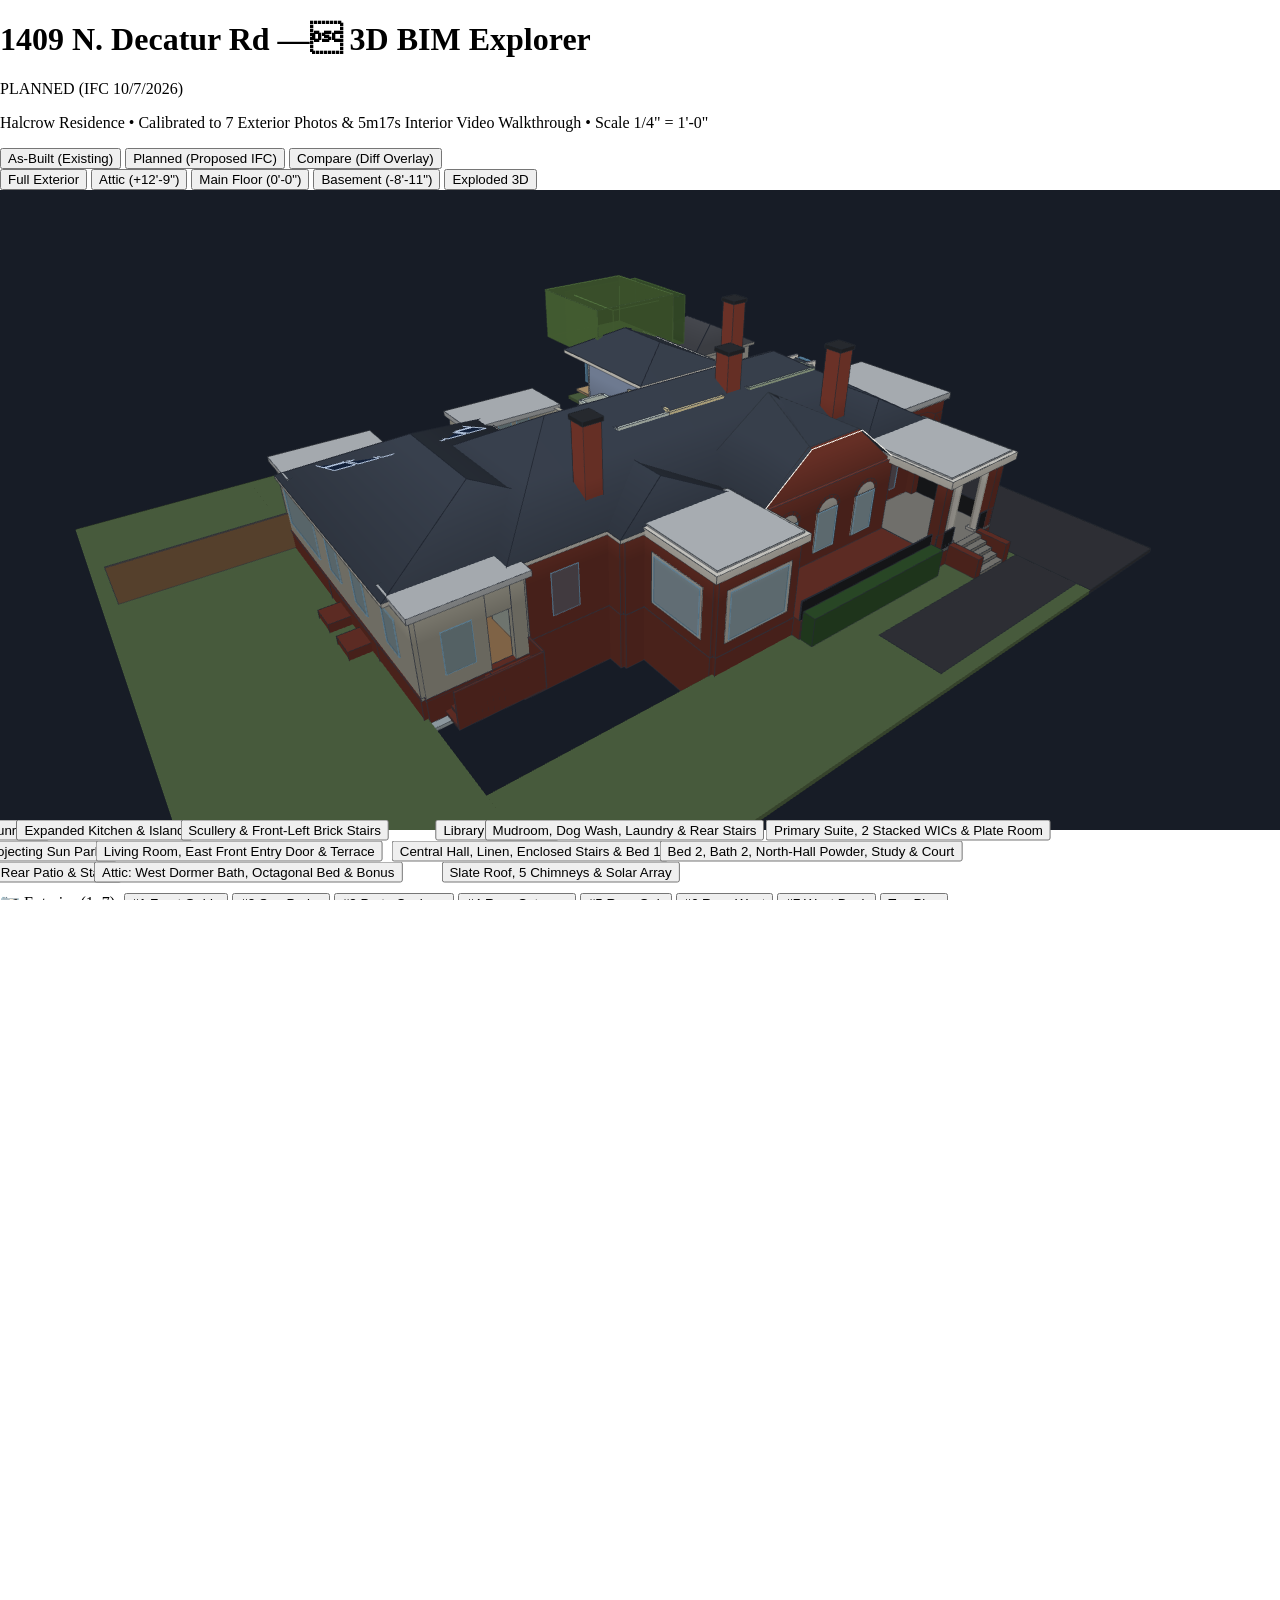
==== commit ccff91bb: "Remove demolished chimney from Planned Primary Bath, fix chimney floor penetrations, and refine Plan" ====
--- a/1409-n-decatur-3d/index.html
+++ b/1409-n-decatur-3d/index.html
@@ -522,9 +522,9 @@
       { id: 'audit2', code: 'Issue #2', title: 'Ridge Vent vs. Foamed Deck & Slate vs. Shingle', pos: [5, 21.8, -2], level: 'all', spaceId: 'roof_solar', desc: 'TRS quoted vented ridge strip over unvented open-cell foam roof deck + asphalt shingles instead of permitted slate.' },
       { id: 'audit3', code: 'Issue #3', title: '5 Isolated Unencapsulated Crawl Bays ($0 Quoted)', pos: [14, -5.5, 18], level: 'basement', spaceId: 'crawl_space_bays', desc: '2,200+ SF across 5 isolated crawl pockets lack 20-mil vapor barrier, dehumidification, and access hatches.' },
       { id: 'audit4', code: 'Issue #4', title: 'Sunken Patio Drainage & $0 Waterproofing', pos: [9, -6.5, -23], level: 'basement', spaceId: 'excavated_patio', desc: '25\'-7"×9\'-2" patio sits 8\'-11" below grade outside French doors B-01 with drainage deferred to change order & $0 waterproofing fee.' },
-      { id: 'audit5', code: 'Issue #5', title: '$250k Geothermal Oversized (12T) & Missing ERV', pos: [-9, -4.5, -2], level: 'basement', spaceId: 'basement_digout', desc: 'EcoMech quoted 11.5–12 tons (oversized for 2.5 ACH50 envelope) and omitted contractually required ERV & dehumidifiers.' },
-      { id: 'audit6', code: 'Issue #6', title: '400A SPAN Panel vs. HVAC/Water Heater Mismatch', pos: [-13, -4.5, 2], level: 'basement', spaceId: 'basement_digout', desc: 'Bray wired for 3 exterior AC condensers & 1 water heater (outdated 6/8/2026 plans) instead of 2 HPWHs, ERV, and dehumidifiers.' },
-      { id: 'audit7', code: 'Issue #7', title: 'Cramped 95 SF Utility Room & Resistance WHs', pos: [-9, -4.5, 4], level: 'basement', spaceId: 'basement_digout', desc: '9\'-5"×10\'-2" Utility Room must fit 2 HVAC units, 2 HPWHs, ERV & dehumidifier; adjacent 5\'×6\' Network Closet needs exhaust.' },
+      { id: 'audit5', code: 'Issue #5', title: '$250k Geothermal Oversized (12T) & Missing ERV', pos: [-1.5, -4.5, 0.5], level: 'basement', spaceId: 'basement_digout', desc: 'EcoMech quoted 11.5–12 tons (oversized for 2.5 ACH50 envelope) and omitted contractually required ERV & dehumidifiers.' },
+      { id: 'audit6', code: 'Issue #6', title: '400A SPAN Panel vs. HVAC/Water Heater Mismatch', pos: [-3.5, -4.5, -5.5], level: 'basement', spaceId: 'basement_digout', desc: 'Bray wired for 3 exterior AC condensers & 1 water heater (outdated 6/8/2026 plans) instead of 2 HPWHs, ERV, and dehumidifiers.' },
+      { id: 'audit7', code: 'Issue #7', title: 'Cramped 95 SF Utility Room & Resistance WHs', pos: [-1.5, -4.5, 3.2], level: 'basement', spaceId: 'basement_digout', desc: '9\'-5"×10\'-2" Utility Room must fit 2 HVAC units, 2 HPWHs, ERV & dehumidifier; adjacent 5\'×6\' Network Closet needs exhaust.' },
       { id: 'audit8', code: 'Issue #8', title: '5 Wood Stove Inserts Depressurization Risk', pos: [16, 19, 6], level: 'all', spaceId: 'living_terrace', desc: '5 Buck Stove wood inserts in a tight 2.5 ACH50 house require sealed outside combustion air & interlocked kitchen hood makeup air.' }
     ];
 
@@ -1087,16 +1087,28 @@
           mb.addWallSegment(-41.5, 19.0, -28, 19.0, -3.2, 0.4, 0.95, cBrick, 'new', yBaseOff);
           mb.addWallSegment(-28, 16.5, -28, 19.0, -3.2, 0.4, 0.95, cBrick, 'new', yBaseOff);
 
-          // Interior Basement Partitions (Sheet A-2.1: Game Room | Bonus | Utility/Network | Family | Storage/Powder | Media)
-          mb.addWallWithDoor(-28.5, -11, -28.5, 6, -8.4, -0.8, 0.5, 0.35, 0.65, 7.2, cNewWall, 'new', yBaseOff); // Game / Bonus cased opening
-          mb.addWallSegment(-6, -11, -6, 6, -8.4, -0.8, 0.5, cNewWall, 'new', yBaseOff);                         // Bonus / Utility & Network wall
-          mb.addWallWithDoor(3.5, -11, 3.5, 6, -8.4, -0.8, 0.5, 0.15, 0.35, 7.0, cNewWall, 'new', yBaseOff);     // Utility / Family wall (Door B-05)
-          mb.addWallSegment(-6, -4.5, 3.5, -4.5, -8.4, -0.8, 0.5, cNewWall, 'new', yBaseOff);                    // Network Closet (5x6) / Utility (9'-5"x10'-2")
-          mb.addWallWithDoor(21, -11, 21, 6, -8.4, -0.8, 0.5, 0.08, 0.28, 7.0, cNewWall, 'new', yBaseOff);       // Family / Media & Powder wall (Door B-02)
-          mb.addWallSegment(26, -8, 26, 4, -8.4, -0.8, 0.5, cNewWall, 'new', yBaseOff);                          // Storage (5x3) & Powder (5x6) East wall
-          mb.addWallSegment(21, -3, 26, -3, -8.4, -0.8, 0.5, cNewWall, 'new', yBaseOff);                         // Storage / Powder divider
-          mb.addWallSegment(21, -8, 26, -8, -8.4, -0.8, 0.5, cNewWall, 'new', yBaseOff);                         // Storage North wall
-          mb.addWallSegment(21, 4, 26, 4, -8.4, -0.8, 0.5, cNewWall, 'new', yBaseOff);                           // Powder South wall
+          // Interior Basement Partitions (Exact match to Sheet A-2.1: Game Room | Bonus | Network B-07 & Utility B-05 | Family B-06 | Storage B-03 & Powder B-04 | Media B-02)
+          mb.addWallWithDoor(-28.5, -11, -28.5, 6, -8.4, -0.8, 0.5, 0.22, 0.78, 7.4, cNewWall, 'new', yBaseOff); // Game / Bonus wide cased opening
+          // North Corridor (Z=-11.0 to -7.8, X=-6.0 to +3.5) connecting Bonus Room to Family Room via Door B-06:
+          mb.addWallSegment(-6.0, -7.8, -6.0, 6.0, -8.4, -0.8, 0.5, cNewWall, 'new', yBaseOff);                  // West wall of Network Closet & Utility Room (open at Z=-11..-7.8!)
+          mb.addWallWithDoor(-6.0, -7.8, -1.0, -7.8, -8.4, -0.8, 0.45, 0.12, 0.88, 7.0, cNewWall, 'new', yBaseOff); // Network Closet (5'-0"x6'-0") North wall w/ double Door B-07
+          mb.addWallSegment(-1.0, -7.8, -1.0, -3.0, -8.4, -0.8, 0.45, cNewWall, 'new', yBaseOff);                // Network Closet East wall
+          mb.addWallSegment(-6.0, -3.0, 3.5, -3.0, -8.4, -0.8, 0.45, cNewWall, 'new', yBaseOff);                 // Divider between Network Closet & Utility Room (9'-5"x10'-2")
+          mb.addWallWithDoor(3.5, -11.0, 3.5, -3.0, -8.4, -0.8, 0.5, 0.06, 0.38, 7.2, cNewWall, 'new', yBaseOff);// Door B-06 connecting Bonus/North Hall to Family Room!
+          mb.addWallWithDoor(3.5, -3.0, 3.5, 6.0, -8.4, -0.8, 0.5, 0.08, 0.38, 7.0, cNewWall, 'new', yBaseOff);  // Door B-05 into Utility Room (9'-5"x10'-2")
+          // East Family Room to Media Room Passage (Z=-11.0 to -7.5, X=21.0 to 26.0), Storage (5'x3'-6") & Powder Room (5'x6'):
+          mb.addWallWithDoor(26.0, -11.0, 26.0, -7.5, -8.4, -0.8, 0.5, 0.10, 0.90, 7.2, cNewWall, 'new', yBaseOff); // Door B-02 at East end of passage into Media Room!
+          mb.addWallWithDoor(21.0, -7.5, 26.0, -7.5, -8.4, -0.8, 0.45, 0.16, 0.84, 7.0, cNewWall, 'new', yBaseOff); // Storage North wall w/ Door B-03
+          mb.addWallSegment(21.0, -7.5, 21.0, -3.5, -8.4, -0.8, 0.45, cNewWall, 'new', yBaseOff);                // Storage West wall
+          mb.addWallSegment(21.0, -3.5, 26.0, -3.5, -8.4, -0.8, 0.45, cNewWall, 'new', yBaseOff);                // Storage / Powder divider
+          mb.addWallWithDoor(21.0, -3.5, 21.0, 4.0, -8.4, -0.8, 0.5, 0.12, 0.52, 7.0, cNewWall, 'new', yBaseOff);// Powder West wall w/ Door B-04 from Family Room
+          mb.addWallSegment(26.0, -7.5, 26.0, 4.0, -8.4, -0.8, 0.5, cNewWall, 'new', yBaseOff);                  // Storage & Powder East wall (shared w/ Media Room)
+          mb.addWallSegment(21.0, 4.0, 26.0, 4.0, -8.4, -0.8, 0.5, cNewWall, 'new', yBaseOff);                   // Powder South wall
+          mb.addWallSegment(21.0, 4.0, 21.0, 6.0, -8.4, -0.8, 0.5, cNewWall, 'new', yBaseOff);
+          // Masonry Fireplace Foundations in Front Crawl Space (Sheet A-2.1 dashed masonry piers — outside finished basement rooms!):
+          mb.addBox(-15.5, -5.2, 10.0, -12.5, 0.0, 14.5, cBrick, 'retained', yBaseOff, true);                    // Dining / Library fireplace foundation pier
+          mb.addBox(12.5, -5.2, 6.8, 20.5, 0.0, 9.8, cBrick, 'retained', yBaseOff, true);                        // Living Room fireplace foundation pier
+          mb.addBox(30.0, -5.2, 11.0, 32.8, 0.0, 15.4, cBrick, 'retained', yBaseOff, true);                      // Parlor Study fireplace foundation pier
 
           // Two Egress Window Wells on West Wall of Game Room (Sheet A-2.1 & A-2.6)
           mb.addBox(-45.0, -6.5, -7.5, -41.5, -1.5, -3.5, cBrick, 'new', yBaseOff, true);
@@ -1244,29 +1256,54 @@
             mb.addBox(-28.0, 0.1, -25.5, -26.5, 10.6, -24.0, cBrick, 'retained', yMainOff, true); // Corner Brick Pier (Photo 6)
             mb.addStairs(-16.0, -25.0, -20.5, -21.8, -2.8, 0.1, 5, 'x', cBrick, 'retained', yMainOff, false);
 
-            // AS-BUILT INTERIOR PARTITIONS (Exact match to Sheet A-1.1 & Video 00:45-01:48!):
-            // 1. Breakfast Room (X=-28 to -14, Z=6 to 16.5) & Existing Kitchen (X=-28 to -14, Z=-6 to 6)
-            mb.addWallWithDoor(-28, 6, -14, 6, 0.2, 11.2, 0.45, 0.20, 0.65, 8.0, cIntWall, 'retained', yMainOff); // Wide cased opening 50710
-            mb.addWallWithDoor(-14, -6, -14, 6, 0.2, 11.2, 0.45, 0.72, 0.94, 7.6, cIntWall, 'retained', yMainOff); // Kitchen East wall w/ door 3080 at SE corner
-            mb.addWallWithDoor(-28, -6, -14, -6, 0.2, 11.0, 0.45, 0.28, 0.48, 7.4, cIntWall, 'retained', yMainOff); // Kitchen North wall to Laundry (door 2670)
-            // 2. Laundry (X=-23.5 to -14, Z=-13.5 to -6), Rear Entry (X=-28 to -23.5, Z=-21.5 to -13.5) & Rear Bath (X=-23.5 to -14, Z=-21.5 to -13.5)
-            mb.addWallWithDoor(-28, -13.5, -14, -13.5, 0.2, 10.6, 0.4, 0.45, 0.65, 7.2, [0.88, 0.83, 0.74, wallAlpha], 'retained', yMainOff); // Laundry/Bath wall (door 2068)
-            mb.addWallSegment(-23.5, -21.5, -23.5, -13.5, 0.2, 10.6, 0.4, cIntWall, 'retained', yMainOff); // Entry / Bath divider
-            // East wall of Rear Bath & Laundry (X=-14, Z=-21.5 to -6) with door 2670 walking directly into All-Season Sunroom (Video 01:24!)
-            mb.addWallWithDoor(-14, -21.5, -14, -6, 0.2, 10.6, 0.45, 0.14, 0.34, 7.4, [0.76, 0.84, 0.76, wallAlpha], 'retained', yMainOff);
-            // 3. Existing Middle "Primary Bedroom" (Sheet A-1.1: X=-14 to 1, Z=-12 to +6, Video 01:36-01:48)
-            mb.addWallWithDoor(-14, -12, 1, -12, 0.2, 11.5, 0.45, 0.72, 0.94, 7.8, cIntWall, 'retained', yMainOff); // Opening 30811MU into All-Season Sunroom
-            mb.addWallSegment(-14, 6, -2.5, 6, 0.2, 11.5, 0.45, cIntWall, 'retained', yMainOff);                     // South wall backing Dining Room (continuous at Z=6!)
-            mb.addWallSegment(-2.5, 0, -2.5, 6, 0.2, 11.5, 0.45, cIntWall, 'retained', yMainOff);                    // Return to North Hall wall at Z=0
-            mb.addWallWithDoor(-2.5, 0, 1, 0, 0.2, 11.5, 0.45, 0.15, 0.85, 7.6, cIntWall, 'retained', yMainOff);     // Door 3070 into Central Hallway at Z=0
+            // AS-BUILT INTERIOR PARTITIONS (Exact match to Zoomed Sheet A-1.1 & Video 00:45-01:48 & 03:04!):
+            // 1. CENTRAL HALLWAY (Z=0.0 to 6.0) RUNS ALL THE WAY WEST TO THE SINGLE KITCHEN DOORWAY (Door 2670 at X=-11.5)!
+            //    - North wall of Central Hallway (Z=0.0, X=-14.0 to +1.0) is the South wall of the Existing Primary Bedroom, with Door 3070 (X=-3.8..-0.8) off the hallway!
+            mb.addWallWithDoor(-14.0, 0.0, 1.0, 0.0, 0.2, 11.5, 0.45, 0.68, 0.88, 7.8, cIntWall, 'retained', yMainOff);
+            //    - South wall of Central Hallway (Z=6.0, X=-14.0 to +3.0) is the North wall of the Dining Room, with Door 3080 (X=-13.8..-11.5) at the West end!
+            mb.addWallWithDoor(-14.0, 6.0, 3.0, 6.0, 0.2, 11.5, 0.5, 0.02, 0.16, 8.0, [0.57, 0.62, 0.53, wallAlpha], 'retained', yMainOff);
+            //    - SINGLE Doorway (Door 2670 at X=-11.5, Z=0.0 to 6.0) from the West end of the Central Hallway directly into the Kitchen! (No duplicate wall at X=-14!)
+            mb.addWallWithDoor(-11.5, 0.0, -11.5, 6.0, 0.2, 11.5, 0.45, 0.12, 0.68, 7.8, cIntWall, 'retained', yMainOff);
+
+            // 2. L-SHAPED EXISTING KITCHEN (Main area X=-28..-14, Z=-6..+6 + NW Extension X=-28..-23, Z=-12..-6; Sheet A-1.1 & Video Frames #15-#19):
+            mb.addWallWithDoor(-28, 6, -14, 6, 0.2, 11.2, 0.45, 0.20, 0.65, 8.0, cIntWall, 'retained', yMainOff);      // Wide cased opening 50710 to Breakfast
+            mb.addWallSegment(-14, -6.0, -14, 0.0, 0.2, 11.2, 0.45, cIntWall, 'retained', yMainOff);                   // Kitchen East cabinet wall (stops at Z=0.0!)
+            //    - Stepped/Chamfered North Wall of Kitchen separating Kitchen from Existing Laundry Room (Sheet A-1.1 & Video Frame #18-#19):
+            mb.addWallSegment(-20.5, -6.0, -14.0, -6.0, 0.2, 11.0, 0.45, cIntWall, 'retained', yMainOff);              // North wall behind 4-burner gas range & brick flue
+            mb.addWallSegment(-23.0, -8.5, -20.5, -6.0, 0.2, 11.0, 0.45, cIntWall, 'retained', yMainOff);              // 45-degree chamfered corner wall
+            mb.addWallWithDoor(-23.0, -12.0, -23.0, -8.5, 0.2, 11.0, 0.45, 0.12, 0.86, 7.4, cIntWall, 'retained', yMainOff); // Door 2670 from Kitchen EAST into Laundry!
+            mb.addWallWithDoor(-28.0, -12.0, -23.0, -12.0, 0.2, 11.0, 0.45, 0.15, 0.75, 7.6, cIntWall, 'retained', yMainOff);// Door 3070 from Kitchen NORTH into Rear Entry
+
+            // 3. EXISTING LAUNDRY ROOM (X=-23.0 to -14.0, Z=-13.5 to -6.0) & T/L-SHAPED MASTER/REAR BATH (X=-23.5 to -14.0, Z=-21.5 to -13.5):
+            mb.addWallSegment(-23.5, -21.5, -23.5, -12.0, 0.2, 10.6, 0.4, cIntWall, 'retained', yMainOff);             // West wall separating Rear Entry from Bath & Laundry
+            //    - North Wall of Existing Laundry (Z=-13.5, X=-23.5 to -14.0) with Door 2068 (X=-20.8..-18.4) into Master/Rear Bath! (Sheet A-1.1 & Frame #19)
+            mb.addWallWithDoor(-23.5, -13.5, -14.0, -13.5, 0.2, 10.6, 0.4, 0.28, 0.54, 7.2, [0.88, 0.83, 0.74, wallAlpha], 'retained', yMainOff);
+            //    - ON THE LEFT when walking North into Bath from Laundry: Enclosed WATER CLOSET (X=-23.5 to -20.8, Z=-17.5 to -13.5) with Door 2068 on X=-20.8!
+            mb.addWallWithDoor(-20.8, -17.5, -20.8, -13.5, 0.2, 10.6, 0.35, 0.15, 0.82, 7.2, [0.88, 0.83, 0.74, wallAlpha], 'retained', yMainOff);
+            mb.addWallSegment(-23.5, -17.5, -20.8, -17.5, 0.2, 10.6, 0.35, [0.88, 0.83, 0.74, wallAlpha], 'retained', yMainOff); // North wall of Water Closet
+            //    - ON THE RIGHT when walking North into Bath from Laundry: TUB / SHOWER ALCOVE (X=-18.4 to -14.0, Z=-17.5 to -13.5) with solid North wall at Z=-17.5!
+            mb.addWallSegment(-18.4, -17.5, -14.0, -17.5, 0.2, 10.6, 0.38, [0.88, 0.83, 0.74, wallAlpha], 'retained', yMainOff); // North wall of Shower/Tub alcove!
+            mb.addWallWithDoor(-18.4, -17.5, -18.4, -13.5, 0.2, 10.6, 0.35, 0.12, 0.88, 7.2, [0.88, 0.83, 0.74, wallAlpha], 'retained', yMainOff); // Shower opening on right of passage
+            //    - FURTHER BACK (Z=-21.5 to -17.5): SINK VANITY on the LEFT (X=-23.5..-21.4) and room TURNS RIGHT (East, X=-20.8 to -14.0) to Door 2670 (X=-14.0, Z=-20.8..-18.0)!
+            mb.addWallWithDoor(-14.0, -21.5, -14.0, -6.0, 0.2, 10.6, 0.45, 0.05, 0.23, 7.4, [0.76, 0.84, 0.76, wallAlpha], 'retained', yMainOff);
+            // 4. North Wall of Existing Primary Bedroom (Z=-12.0, X=-14.0 to +1.0) with Opening 30811MU into All-Season Sunroom
+            mb.addWallWithDoor(-14.0, -12.0, 1.0, -12.0, 0.2, 11.5, 0.45, 0.72, 0.94, 7.8, cIntWall, 'retained', yMainOff);
             if (state.showFurniture) {
-              // Existing Kitchen Cabinets & North-Wall 4-Burner Range beside Exposed Brick Chimney Column (Sheet A-1.1 & Video Frame #17)
-              mb.addBox(-16.0, 0.2, -5.5, -14.2, 3.0, 3.5, [0.72, 0.52, 0.32, 1.0], 'retained', yMainOff, true);  // East oak cabinets
-              mb.addBox(-27.8, 0.2, -5.5, -25.8, 3.0, 2.5, [0.72, 0.52, 0.32, 1.0], 'retained', yMainOff, true);  // West oak cabinets
-              mb.addBox(-20.2, 0.2, -5.8, -16.8, 3.1, -3.6, [0.76, 0.78, 0.80, 1.0], 'retained', yMainOff, true); // 4-burner range on North wall (Sheet A-1.1)
-              // Old Beige Tiled Tub in Rear Bath (Sheet A-1.1 & Video Frame #21)
-              mb.addBox(-18.5, 0.2, -16.5, -14.3, 2.2, -13.8, [0.92, 0.89, 0.82, 1.0], 'retained', yMainOff, true);
-              // White Wall Shelving in Existing Middle Primary Bedroom (Video Frames #26-#27)
+              // Existing Kitchen East Oak Cabinets (Z=-5.5 to +1.2, with L-return at South end per Sheet A-1.1!), North-Wall 4-Burner Range, West Counters & Fridge
+              mb.addBox(-16.0, 0.2, -4.2, -14.2, 3.0, 1.2, [0.72, 0.52, 0.32, 1.0], 'retained', yMainOff, true);   // East oak base cabinets
+              mb.addBox(-14.2, 0.2, 0.2, -11.7, 3.0, 1.6, [0.72, 0.52, 0.32, 1.0], 'retained', yMainOff, true);    // SE corner cabinet return next to Door 2670 (Sheet A-1.1!)
+              mb.addBox(-15.6, 5.2, -4.2, -14.2, 9.2, 1.2, [0.72, 0.52, 0.32, 1.0], 'retained', yMainOff, true);   // East oak wall cabinets (Frame #15)
+              mb.addBox(-20.2, 0.2, -5.8, -16.8, 3.1, -3.6, [0.76, 0.78, 0.80, 1.0], 'retained', yMainOff, true);  // 4-burner gas range on North wall (Frame #15)
+              mb.addBox(-27.8, 0.2, -6.0, -25.8, 3.0, 1.5, [0.72, 0.52, 0.32, 1.0], 'retained', yMainOff, true);   // West counter & dishwasher
+              mb.addBox(-27.8, 0.2, -9.2, -25.2, 6.2, -6.2, [0.74, 0.76, 0.79, 1.0], 'retained', yMainOff, true);  // Stainless Refrigerator in NW Kitchen extension (Frame #18)
+              // Master/Rear Bath Fixtures matching Sheet A-1.1 & Video Frames #19-#21:
+              //   - Right side (X=-18.2 to -14.2, Z=-17.3 to -13.7): Beige Tiled Tub/Shower!
+              mb.addBox(-18.2, 0.2, -17.3, -14.2, 2.3, -13.7, [0.92, 0.89, 0.82, 1.0], 'retained', yMainOff, true);
+              //   - Left side (X=-22.8 to -21.2, Z=-17.3 to -15.5): Toilet inside Water Closet!
+              mb.addBox(-22.8, 0.2, -17.3, -21.2, 2.4, -15.5, cTrimWhite, 'retained', yMainOff, true);
+              //   - Further back on Left (X=-23.3 to -21.4, Z=-21.2 to -17.8): Sink Vanity on West wall! (Video Frame #21 & Sheet A-1.1)
+              mb.addBox(-23.3, 0.2, -21.2, -21.4, 2.9, -17.8, cTrimWhite, 'retained', yMainOff, true);
+              // White Wall Shelving in Existing Primary Bedroom (Video Frames #26-#27)
               mb.addBox(-0.6, 2.5, -8.5, 0.8, 7.8, -1.0, cTrimWhite, 'retained', yMainOff, true);
             }
           }
@@ -1276,14 +1313,17 @@
         // PLANNED WEST & REAR ADDITION + PRIMARY SUITE SPLIT (Sheet A-2.2 & A-2.0 Renders)
         // ====================================================================
         if (isPlanned) {
-          // Planned Floor Finishes: Checkerboard Tile in Sunroom/Mudroom/Laundry, Oak in Kitchen/Scullery/Primary Bed, Marble in Primary Bath
+          // Planned Floor Finishes: Checkerboard Tile in Sunroom/Mudroom/Laundry, Oak in Kitchen/Scullery/Primary Bed, Marble in Primary Bath & Shower
           mb.addBox(-41.5, -0.2, -27.5, -28, 0.22, -11, cChecker, 'new', yMainOff, true);     // New Sunroom (12'-0" x 16'-4")
           mb.addBox(-28, -0.2, -21.5, -14, 0.22, -11, cChecker, 'modified', yMainOff, true);  // Recessed Mudroom & Laundry
-          mb.addBox(-41.5, -0.2, -11, -18.5, 0.22, 6, cOak, 'new', yMainOff, true);           // Expanded Kitchen (18'-8" x 23'-6")
+          mb.addBox(-41.5, -0.2, -11, -18.5, 0.22, 6, cOak, 'new', yMainOff, false);          // Expanded Kitchen (18'-8" x 23'-6")
           mb.addBox(-41.5, -0.2, 6, -28, 0.22, 19.0, cOak, 'new', yMainOff, true);            // Scullery (12'-0" x 13'-4")
-          mb.addBox(-14, -0.2, -27.5, 1, 0.22, -12, cOak, 'new', yMainOff, true);             // Primary Bedroom (14'-11" x 16'-1")
-          mb.addBox(-18.5, -0.2, -12, -10.5, 0.24, 1.0, cMarble, 'modified', yMainOff, true); // Primary Bath (8'-0" x 18'-0")
-          mb.addBox(-10.5, -0.2, -12, -2.5, 0.23, 1.0, cOak, 'modified', yMainOff, true);     // Dual Walk-In Closets (11'-0" x 7'-2" each)
+          mb.addBox(-14, -0.2, -27.5, 1, 0.22, -11, cOak, 'new', yMainOff, true);             // Primary Bedroom (14'-11" x 16'-1")
+          mb.addBox(-18.5, -0.2, -11, -10.5, 0.24, 1.0, cMarble, 'modified', yMainOff, false);// Primary Bath (8'-0" x 18'-0")
+          mb.addBox(-23.0, -0.2, -5.5, -18.5, 0.24, -0.3, cMarble, 'new', yMainOff, false);   // Primary Bath Walk-In Shower Alcove (5'-0" x 5'-1.5")
+          mb.addBox(-10.5, -0.2, -11, -7.5, 0.24, -8.0, cMarble, 'modified', yMainOff, false);// Primary Bath NE Alcove outside Toilet Room
+          mb.addBox(-7.5, -0.2, -11, -2.5, 0.24, -8.0, cMarble, 'new', yMainOff, false);      // Enclosed Toilet Room (5'-0" x 3'-0")
+          mb.addBox(-10.5, -0.2, -8.0, -2.5, 0.23, 1.0, cOak, 'modified', yMainOff, false);   // Dual Walk-In Closets (11'-0" x 7'-2" each)
 
           // Addition Exterior Board-and-Batten & Brick Walls (Sheets A-2.0, A-2.2, A-2.5, A-2.6 — starting at Y=0.0 so zero gap above foundation!)
           mb.addWallSegment(-41.5, -27.5, -41.5, 19.0, 0.0, 11.96, 0.85, cAdditionSiding, 'new', yMainOff); // West addition wall
@@ -1307,55 +1347,84 @@
           mb.addWallSegment(-39.5, 22.8, -28.0, 22.8, -2.75, 2.8, 0.25, cBrick, 'new', yMainOff);           // South brick cheek wall + iron rail (open at West X=-39.5!)
           mb.addWallSegment(-28.0, 16.5, -28.0, 22.8, -2.75, 2.8, 0.25, cBrick, 'new', yMainOff);           // East brick cheek wall
 
-          // Sunroom, Kitchen & Primary Bedroom Window Bands (Sheets A-2.0, A-2.2, A-2.6)
-          mb.addBox(-42.0, 2.5, -25.5, -41.0, 8.8, -13.0, cGlass, 'new', yMainOff, true);
-          mb.addBox(-39.5, 2.5, -28.0, -30.0, 8.8, -27.0, cGlass, 'new', yMainOff, true);
-          mb.addBox(-42.0, 3.2, -8.5, -41.0, 8.8, -4.5, cGlass, 'new', yMainOff, true); // Kitchen window N of range
-          mb.addBox(-42.0, 3.2, 0.5, -41.0, 8.8, 4.5, cGlass, 'new', yMainOff, true);   // Kitchen window S of range
+          // Sunroom, Kitchen, Scullery, Laundry & Primary Bedroom Window Bands (Sheets A-2.0, A-2.2, A-2.6)
+          mb.addBox(-42.0, 2.5, -25.5, -41.0, 8.8, -13.0, cGlass, 'new', yMainOff, true); // Sunroom West windows
+          mb.addBox(-39.5, 2.5, -28.0, -30.0, 8.8, -27.0, cGlass, 'new', yMainOff, true); // Sunroom North windows
+          mb.addBox(-28.5, 2.5, -26.2, -27.5, 8.8, -22.8, cGlass, 'new', yMainOff, true); // Sunroom East window (Tag D)
+          mb.addBox(-20.8, 3.2, -22.0, -16.2, 8.6, -21.0, cGlass, 'new', yMainOff, true); // Laundry North twin windows (Tag D)
+          mb.addBox(-42.0, 3.2, -8.5, -41.0, 8.8, -4.5, cGlass, 'new', yMainOff, true);   // Kitchen window N of range (Tag C)
+          mb.addBox(-42.0, 3.2, 0.5, -41.0, 8.8, 4.5, cGlass, 'new', yMainOff, true);     // Kitchen window S of range (Tag C)
+          mb.addBox(-42.0, 3.2, 10.5, -41.0, 8.6, 14.2, cGlass, 'new', yMainOff, true);   // Scullery West window over sink (Tag B)
+          mb.addBox(-38.8, 2.6, 18.5, -35.0, 8.6, 19.5, cGlass, 'new', yMainOff, true);   // Scullery South front window (Tag A)
           for (const sx of [-11.8, -8.3, -4.8, -1.3]) {
             mb.addBox(sx - 1.2, 2.0, -28.0, sx + 1.2, 8.6, -27.0, cGlass, 'retained', yMainOff, true);
           }
 
-          // Planned Interior Partitions on Main Floor (Exact match to Sheet A-2.2 & Video 01:38!):
+          // Planned Interior Partitions on Main Floor (Exact match to Zoomed Sheet A-2.2!):
           mb.addWallWithDoor(-41.5, -11, -28, -11, 0.2, 11.5, 0.5, 0.15, 0.85, 8.0, cNewWall, 'new', yMainOff);      // Sunroom / Kitchen wall (French doors M-05, M-06)
           mb.addWallWithDoor(-28, -21.5, -28, -11, 0.2, 11.0, 0.5, 0.35, 0.65, 7.8, cNewWall, 'new', yMainOff);      // Sunroom / Mudroom wall
           mb.addWallWithDoor(-21.5, -21.5, -21.5, -11, 0.2, 11.0, 0.45, 0.35, 0.65, 7.8, cNewWall, 'new', yMainOff); // Mudroom (6'-6"x10') / Laundry (8'x10') divider (Door M-08)
-          mb.addWallWithDoor(-28, -11, -14, -11, 0.2, 11.5, 0.5, 0.12, 0.34, 8.0, cNewWall, 'new', yMainOff);        // Mudroom to Kitchen cased opening (3'-0"x8'-0" C.O.)
+          mb.addWallWithDoor(-28, -11, -21.5, -11, 0.2, 11.5, 0.5, 0.15, 0.62, 8.0, cNewWall, 'new', yMainOff);      // Kitchen to Mudroom cased opening (3'-0"x8'-0" C.O.)
+          mb.addWallWithDoor(-21.5, -11, -14, -11, 0.2, 11.5, 0.5, 0.58, 0.92, 8.0, cNewWall, 'new', yMainOff);      // Laundry to Primary Bath Door M-09 (Sheet A-2.2!)
           mb.addWallSegment(-14, -21.5, -14, -11, 0.2, 11.5, 0.5, cNewWall, 'new', yMainOff);                        // Laundry / Primary Bedroom wall
-          mb.addWallWithDoor(-41.5, 6, -28, 6, 0.2, 11.5, 0.5, 0.15, 0.38, 8.0, cNewWall, 'new', yMainOff);          // Kitchen / Scullery wall (Door M-02)
+          mb.addWallWithDoor(-41.5, 6, -28, 6, 0.2, 11.5, 0.5, 0.08, 0.30, 8.0, cNewWall, 'new', yMainOff);          // Kitchen / Scullery wall (Door M-02 at West end)
           mb.addWallWithDoor(-28, 6, -28, 16.5, 0.2, 11.5, 0.5, 0.15, 0.42, 8.0, cNewWall, 'new', yMainOff);         // Scullery / Library Bar wall
-          mb.addWallWithDoor(-28, 6, -14, 6, 0.2, 11.5, 0.5, 0.48, 0.74, 8.0, cNewWall, 'modified', yMainOff);       // Kitchen / Library Bar door (M-03)
-
-          // MIDDLE ROOM SPLIT + PLATE / SILVER ROOM (Exact alignment along Z=6.0 and Z=0.0 per Sheet A-2.2 & Video 01:38!):
-          // 1. Primary Bedroom South wall (Z=-12, X=-14 to 1) with Door M-10 at East end into Private Primary Hallway (X=-2.5 to 1)
-          mb.addWallWithDoor(-14, -12, 1, -12, 0.2, 11.5, 0.5, 0.76, 0.95, 8.0, cNewWall, 'new', yMainOff);
-          // 2. Private Primary Hallway West wall (X=-2.5, Z=-12 to +1.0) separating Hallway from the Two Stacked Walk-In Closets!
-          mb.addWallWithDoor(-2.5, -12, -2.5, 1.0, 0.2, 11.5, 0.45, 0.18, 0.82, 8.0, cNewWall, 'new', yMainOff);
-          // 3. Two Stacked Walk-In Closets (11'-0" x 7'-2" each, X=-10.5 to -2.5, Z=-9.0 to -4.0 and Z=-4.0 to +1.0) + Toilet Room (X=-10.5 to -5.5, Z=-12 to -9)
-          mb.addWallSegment(-10.5, -9.0, -2.5, -9.0, 0.2, 11.5, 0.45, cNewWall, 'new', yMainOff);
-          mb.addWallSegment(-5.5, -12.0, -5.5, -9.0, 0.2, 11.5, 0.45, cNewWall, 'new', yMainOff);
-          mb.addWallSegment(-10.5, -4.0, -2.5, -4.0, 0.2, 11.5, 0.45, cNewWall, 'new', yMainOff);
-          mb.addWallWithDoor(-10.5, -12, -10.5, 1.0, 0.2, 11.5, 0.45, 0.25, 0.78, 8.0, cNewWall, 'new', yMainOff); // Wall between Primary Bath & WICs
-          // 4. Primary Bath West wall (X=-18.5, Z=-11 to +1.0) & Beverage/Coffee Station alcove (X=-20.5 to -18.5, Z=-11 to -3.5)
-          mb.addWallSegment(-18.5, -11, -18.5, 1.0, 0.2, 11.5, 0.5, cNewWall, 'new', yMainOff);
-          mb.addWallSegment(-18.5, 1.0, -2.5, 1.0, 0.2, 11.5, 0.45, cNewWall, 'new', yMainOff); // North wall of Plate/Silver Room & Kitchen Fridge wall
-          // 5. Plate / Silver Room (10'-11" x 5'-0", X=-14.0 to -2.5, Z=1.0 to 6.0 — flush with Dining North wall at Z=6.0!)
-          mb.addWallWithDoor(-14.0, 1.0, -14.0, 6.0, 0.2, 11.5, 0.45, 0.22, 0.78, 8.0, cNewWall, 'new', yMainOff);   // West 2'-6"x8'-0" C.O. to Kitchen/Library
+          mb.addWallWithDoor(-28, 6, -14, 6, 0.2, 11.5, 0.5, 0.40, 0.64, 8.0, cNewWall, 'modified', yMainOff);       // Kitchen / Library Bar door (M-03)
+
+          // PRIMARY SUITE + PRIMARY BATH + WALK-IN SHOWER + 2 WALK-IN CLOSETS + PLATE / SILVER ROOM (Exact match to Zoomed Sheet A-2.2!):
+          // 1. Primary Bedroom South wall (Z=-11.0, X=-14.0 to -2.5):
+          //    - Door M-10 (X=-12.8..-10.0) opens directly from Primary Bedroom into Primary Bath!
+          //    - At the East end (X=-2.5 to +1.0), the 3'-2.5" Private Primary Hallway opens directly into Primary Bedroom!
+          mb.addWallWithDoor(-14.0, -11.0, -2.5, -11.0, 0.2, 11.5, 0.5, 0.10, 0.35, 8.0, cNewWall, 'new', yMainOff); // Door M-10 into Primary Bath!
+          // 2. Private Primary Hallway (3'-2.5" wide, X=-2.5 to +1.0, Z=-11.0 to 0.0):
+          //    - Door EXIST./RELOC. at South end (Z=0.0, X=-2.5 to +1.0) off the Central Hallway!
+          //    - Solid West wall at X=-2.5 (Z=-11.0 to +1.0) backing the Toilet Room and both Walk-In Closets!
+          mb.addWallWithDoor(-2.5, 0.0, 1.0, 0.0, 0.2, 11.5, 0.45, 0.15, 0.85, 8.0, cNewWall, 'modified', yMainOff);
+          mb.addWallSegment(-2.5, -11.0, -2.5, 1.0, 0.2, 11.5, 0.45, cNewWall, 'new', yMainOff);
+          // 3. Enclosed Toilet Room (5'-0" x 3'-0", X=-7.5 to -2.5, Z=-11.0 to -8.0) with Door on West wall (X=-7.5) from Primary Bath NE alcove:
+          mb.addWallWithDoor(-7.5, -11.0, -7.5, -8.0, 0.2, 11.5, 0.4, 0.12, 0.88, 7.6, cNewWall, 'new', yMainOff);   // Toilet Room West door
+          mb.addWallSegment(-10.5, -8.0, -2.5, -8.0, 0.2, 11.5, 0.45, cNewWall, 'new', yMainOff);                    // South wall of Toilet Room / North wall of WIC #1
+          // 4. Two Stacked Walk-In Closets (11'-0" x 7'-2" each, X=-10.5 to -2.5, Z=-8.0 to -3.5 and Z=-3.5 to +1.0):
+          //    - Both WIC doors open WEST (at X=-10.5) into Primary Bath, flanking the Freestanding Soaking Tub!
+          mb.addWallSegment(-10.5, -3.5, -2.5, -3.5, 0.2, 11.5, 0.45, cNewWall, 'new', yMainOff);                    // Divider between North WIC & South WIC
+          mb.addWallWithDoor(-10.5, -8.0, -10.5, -3.5, 0.2, 11.5, 0.45, 0.06, 0.56, 7.8, cNewWall, 'new', yMainOff); // North WIC Door from Primary Bath
+          mb.addWallWithDoor(-10.5, -3.5, -10.5, 1.0, 0.2, 11.5, 0.45, 0.44, 0.94, 7.8, cNewWall, 'new', yMainOff);  // South WIC Door from Primary Bath
+          // 5. Primary Bath West Wall (X=-18.5, Z=-11.0 to +1.0) & Projecting 5'-0"x5'-1.5" Walk-In Shower Alcove (X=-23.0 to -18.5, Z=-5.5 to -0.3):
+          mb.addWallSegment(-18.5, -11.0, -18.5, -5.5, 0.2, 11.5, 0.45, cNewWall, 'new', yMainOff);                  // West wall behind North Vanity & Coffee Station
+          mb.addWallSegment(-20.8, -11.0, -20.8, -5.5, 0.2, 11.5, 0.35, cNewWall, 'new', yMainOff);                  // Back of recessed Bev/Coffee/Fridge Station
+          mb.addWallSegment(-23.0, -5.5, -18.5, -5.5, 0.2, 11.5, 0.45, cNewWall, 'new', yMainOff);                   // Walk-In Shower North wall
+          mb.addWallSegment(-23.0, -5.5, -23.0, -0.3, 0.2, 11.5, 0.45, cNewWall, 'new', yMainOff);                   // Walk-In Shower West wall
+          mb.addWallSegment(-23.0, -0.3, -18.5, -0.3, 0.2, 11.5, 0.45, cNewWall, 'new', yMainOff);                   // Walk-In Shower South wall
+          mb.addWallSegment(-18.5, -0.3, -18.5, 1.0, 0.2, 11.5, 0.45, cNewWall, 'new', yMainOff);                    // West wall behind South Vanity
+          mb.addWallSegment(-18.5, 1.0, -2.5, 1.0, 0.2, 11.5, 0.45, cNewWall, 'new', yMainOff);                      // South wall of Primary Bath & South WIC
+          // 6. Plate / Silver Room (10'-11" x 5'-0", X=-14.0 to -2.5, Z=1.0 to 6.0 — flush with Dining North wall at Z=6.0!):
+          mb.addWallWithDoor(-14.0, 1.0, -14.0, 6.0, 0.2, 11.5, 0.45, 0.22, 0.78, 8.0, cNewWall, 'new', yMainOff);   // West 2'-6"x8'-0" C.O. to Kitchen/Library vestibule
           mb.addWallWithDoor(-2.5, 1.0, -2.5, 6.0, 0.2, 11.5, 0.45, 0.22, 0.78, 8.0, cNewWall, 'new', yMainOff);     // East 2'-6"x8'-0" C.O. to Central Hallway
-          mb.addWallWithDoor(-14.0, 6.0, -2.5, 6.0, 0.2, 11.5, 0.5, 0.22, 0.52, 8.0, cNewWall, 'modified', yMainOff);// South wall to Dining Room (Door M-04)
+          mb.addWallWithDoor(-14.0, 6.0, -2.5, 6.0, 0.2, 11.5, 0.5, 0.18, 0.44, 8.0, cNewWall, 'modified', yMainOff);// South wall to Dining Room (Door M-04)
 
           if (state.showFurniture) {
-            // Kitchen 64"x120" Curved Oak Island + Soapstone Top + Range/Hood + Bev/Coffee Station (Sheet A-2.2)
+            // Kitchen 64"x120" Curved Oak Island + Soapstone Top + Range/Hood + Fridge + Bev/Coffee Station (Sheet A-2.2)
             mb.addBox(-36.0, 0.2, -6.5, -30.6, 3.1, 3.5, cOak, 'new', yMainOff, true);
             mb.addBox(-36.3, 3.1, -6.8, -30.3, 3.35, 3.8, [0.18, 0.21, 0.23, 1.0], 'new', yMainOff, true);
             mb.addBox(-41.0, 0.2, -10.2, -38.8, 3.1, 5.2, [0.58, 0.66, 0.58, 1.0], 'new', yMainOff, true);
             mb.addBox(-41.0, 6.2, -3.8, -39.0, 10.5, 0.2, [0.26, 0.27, 0.29, 1.0], 'new', yMainOff, true);
-            mb.addBox(-20.5, 0.2, -10.5, -18.6, 7.8, -3.5, cOak, 'new', yMainOff, true); // Beverage Fridge / Coffee Station
+            mb.addBox(-38.0, 0.2, 4.0, -29.2, 7.8, 5.8, cOak, 'new', yMainOff, true);       // South Kitchen Fridge & Pantry wall
+            mb.addBox(-20.6, 0.2, -10.8, -18.7, 7.8, -5.6, cOak, 'new', yMainOff, true);    // Beverage Fridge / Coffee Station
             // Library / Snug Bar Deep Green Built-In Bar & Bookcases (X=-27.8 to -25.5, Z=7 to 15.5)
             mb.addBox(-27.6, 0.2, 7.0, -25.4, 9.5, 15.5, [0.12, 0.38, 0.30, 1.0], 'modified', yMainOff, true);
-            // Primary Bath Freestanding Tub, Arched Shower & Dual Stained Vanities (Sheet A-2.2)
-            mb.addBox(-17.8, 0.2, -5.8, -15.2, 2.4, -0.5, [0.97, 0.97, 0.99, 1.0], 'new', yMainOff, true);
-            mb.addBox(-13.0, 0.2, -8.5, -10.7, 3.0, 0.5, [0.52, 0.38, 0.26, 1.0], 'new', yMainOff, true);
+            // Primary Bath Fixtures (Exact match to Sheet A-2.2!):
+            //   - Dual Stained Vanities on West wall (North Vanity Z=-10.8..-5.8, South Vanity Z=-0.2..+0.8)
+            mb.addBox(-18.3, 0.2, -10.8, -16.3, 3.0, -5.8, [0.52, 0.38, 0.26, 1.0], 'new', yMainOff, true);
+            mb.addBox(-18.3, 0.2, -0.2, -16.3, 3.0, 0.8, [0.52, 0.38, 0.26, 1.0], 'new', yMainOff, true);
+            //   - Frameless Glass Shower Enclosure across East side of 5'x5'-1.5" Walk-In Shower (X=-18.5, Z=-5.5..-0.3)
+            mb.addBox(-18.6, 0.2, -5.4, -18.3, 8.2, -0.4, cGlass, 'new', yMainOff, true);
+            //   - Freestanding Oval Soaking Tub centered along East wall (X=-13.2..-10.8, Z=-5.5..-1.2)
+            mb.addBox(-13.2, 0.2, -5.5, -10.8, 2.4, -1.2, [0.97, 0.97, 0.99, 1.0], 'new', yMainOff, true);
+            //   - Toilet inside Enclosed Toilet Room (X=-5.2..-3.0, Z=-10.5..-8.6)
+            mb.addBox(-5.2, 0.2, -10.5, -3.0, 2.4, -8.6, cTrimWhite, 'new', yMainOff, true);
+            //   - Plate / Silver Room Built-in Cabinetry (X=-13.5..-3.0 along Z=1.2..2.2 and X=-9.0..-3.0 along Z=4.8..5.8)
+            mb.addBox(-13.5, 0.2, 1.2, -3.0, 8.5, 2.1, cOak, 'new', yMainOff, true);
+            mb.addBox(-9.0, 0.2, 4.9, -3.0, 8.5, 5.8, cOak, 'new', yMainOff, true);
           }
         }
 
@@ -1426,8 +1495,8 @@
         const cLilacBath  = [0.68, 0.63, 0.78, wallAlpha]; // Lilac/subway-tile Bath 2 walls (Video 02:06)
         const cLimeBed2   = [0.67, 0.76, 0.44, wallAlpha]; // Lime-green Bedroom 2 walls (Video 02:14)
 
-        // 1. South Wall of Central Spine Hallway (Z=6, continuous from X=-2.5 to 44) with French Doors into Dining, Living & Den/Study:
-        mb.addWallWithDoor(-2.5, 6, 3, 6, 0.2, 11.5, 0.5, 0.20, 0.80, 8.2, cDiningSage, 'retained', yMainOff); // Dining Hall French door
+        // 1. South Wall of Central Spine Hallway (Z=6, continuous from X=-2.5 to 44; solid from X=-2.5 to +3.0 per Sheets A-1.1 & A-2.2):
+        mb.addWallSegment(-2.5, 6, 3, 6, 0.2, 11.5, 0.5, cDiningSage, 'retained', yMainOff);
         // Living Room North Wall (X=3 to 30, Z=6) with TWIN 15-lite French doors (5080) flanking the Central Fireplace! (Sheet A-1.1 & Video Frame #04)
         mb.addWallWithDoor(3, 6, 14, 6, 0.2, 11.5, 0.55, 0.32, 0.76, 8.2, cLivingBlue, 'retained', yMainOff);
         mb.addWallSegment(14, 6, 19, 6, 0.2, 11.5, 0.65, cLivingBlue, 'retained', yMainOff);
@@ -1443,8 +1512,8 @@
         mb.addWallWithDoor(-10.5, 19.5, 3, 19.5, 0.2, 11.5, 0.55, 0.28, 0.72, 8.2, cDiningSage, 'retained', yMainOff);
         // Wide 8'-0" Cased Opening (8080) between Living Room & Dining Room at X=3 (Z=6 to 19.5, Sheet A-1.1 & Video Frame #06)
         mb.addWallWithDoor(3, 6, 3, 19.5, 0.2, 11.5, 0.55, 0.28, 0.78, 8.5, cLivingBlue, 'retained', yMainOff);
-        // Partition between Dining Room & Breakfast Room / Library Bar at X=-14 (Z=6 to 16.5, Sheet A-1.1 & A-2.2) with Door at North end (Z=8.5..11.2)
-        mb.addWallWithDoor(-14, 6, -14, 16.5, 0.2, 11.5, 0.5, 0.22, 0.48, 7.8, cDiningSage, 'retained', yMainOff);
+        // Partition between Dining Room & Breakfast Room / Library Bar at X=-14 (Z=6 to 16.5, Sheet A-1.1 & A-2.2) with Door 2680 at North end (Z=6.3..8.9)
+        mb.addWallWithDoor(-14, 6, -14, 16.5, 0.2, 11.5, 0.5, 0.04, 0.28, 7.8, cDiningSage, 'retained', yMainOff);
         // Solid Interior Wall between Living Room & Hunter-Green Den/Study at X=30 (Z=6 to 20.5, Sheet A-1.1 & A-2.2 — Study is entered from North Entry!)
         mb.addWallSegment(30, 6, 30, 20.5, 0.2, 11.5, 0.55, cStudyGreen, 'retained', yMainOff);
 
@@ -1466,15 +1535,23 @@
 
         // 4. CONTINUOUS JACK-AND-JILL ENFILADE + POWDER ROOM ON NORTH SIDE OF HALL (Sheets A-1.1 & A-2.2 + Video 01:48-03:05!):
         // Bath 1 (6'-0" x 6'-8", X=1 to 7, Z=-14 to -6.5) & Walk-In Closet / Reach-In Closets (X=1 to 7, Z=-6.5 to -2.2)
-        mb.addWallWithDoor(1, -14, 1, 0, 0.2, 11.5, 0.5, 0.25, 0.45, 7.6, cIntWall, 'retained', yMainOff);    // West wall of Bath 1 / Closet
-        mb.addWallWithDoor(7, -14, 7, -6.5, 0.2, 11.5, 0.45, 0.15, 0.48, 7.6, cIntWall, 'modified', yMainOff);// East wall of Bath 1 into Bed 1 (Door M-12)
-        mb.addWallWithDoor(7, -6.5, 7, -2.2, 0.2, 11.5, 0.45, 0.18, 0.76, 7.6, cIntWall, 'modified', yMainOff);// East wall of Walk-In Closet into Bed 1 (Door M-13)
-        mb.addWallSegment(1, -6.5, 7, -6.5, 0.2, 11.5, 0.45, cIntWall, 'modified', yMainOff);                 // Divider between Bath 1 & WIC
         if (isAsBuilt) {
-          mb.addWallSegment(4.0, -6.5, 4.0, -2.2, 0.2, 11.5, 0.35, cIntWall, 'retained', yMainOff);           // Divider between the 2 reach-in closets on A-1.1
-        }
+          mb.addWallWithDoor(1, -14, 1, -6.5, 0.2, 11.5, 0.5, 0.35, 0.72, 7.6, cIntWall, 'retained', yMainOff);  // As-Built West Jack-and-Jill door into Bath 1
+          mb.addWallWithDoor(1, -6.5, 1, -2.2, 0.2, 11.5, 0.5, 0.18, 0.78, 7.6, cIntWall, 'retained', yMainOff); // As-Built West closet door into Primary Bedroom
+          mb.addWallSegment(1, -2.2, 1, 0, 0.2, 11.5, 0.5, cIntWall, 'retained', yMainOff);
+          mb.addWallSegment(4.0, -6.5, 4.0, -2.2, 0.2, 11.5, 0.35, cIntWall, 'retained', yMainOff);              // Divider between the 2 reach-in closets on A-1.1
+        } else {
+          mb.addWallSegment(1, -14, 1, 0, 0.2, 11.5, 0.5, cNewWall, 'modified', yMainOff);                       // Planned: solid wall separating Primary Hall from Bath 1 & WIC
+        }
+        mb.addWallWithDoor(7, -14, 7, -6.5, 0.2, 11.5, 0.45, 0.15, 0.48, 7.6, cIntWall, 'modified', yMainOff);   // East wall of Bath 1 into Bed 1
+        mb.addWallWithDoor(7, -6.5, 7, -2.2, 0.2, 11.5, 0.45, 0.18, 0.76, 7.6, cIntWall, 'modified', yMainOff);  // East wall of Walk-In Closet into Bed 1
+        mb.addWallSegment(1, -6.5, 7, -6.5, 0.2, 11.5, 0.45, cIntWall, 'modified', yMainOff);                    // Divider between Bath 1 Shower & WIC
         // Lilac/Subway-Tile Bath 2 (5'-11" x 8'-4", X=21 to 27, Z=-14 to -4.5, Video Frames #32-#34)
-        mb.addWallWithDoor(21, -14, 21, -4.5, 0.2, 11.5, 0.45, 0.45, 0.75, 7.6, cLilacBath, 'retained', yMainOff); // West Jack-and-Jill door from Bed 1
+        if (isAsBuilt) {
+          mb.addWallWithDoor(21, -14, 21, -4.5, 0.2, 11.5, 0.45, 0.45, 0.75, 7.6, cLilacBath, 'retained', yMainOff); // As-Built West Jack-and-Jill door from Bed 1
+        } else {
+          mb.addWallSegment(21, -14, 21, -4.5, 0.2, 11.5, 0.45, cLilacBath, 'modified', yMainOff);                   // Planned: West door infilled (Bath 2 en-suite to Bed 2)
+        }
         mb.addWallWithDoor(27, -14, 27, -4.5, 0.2, 11.5, 0.45, 0.45, 0.75, 7.6, cLilacBath, 'retained', yMainOff); // East Jack-and-Jill door into Bed 2
         mb.addWallSegment(21, -4.5, 27, -4.5, 0.2, 11.5, 0.45, cLilacBath, 'retained', yMainOff);
         // POWDER ROOM (X=21 to 24, Z=-4.5 to 0) & BEDROOM 2 CLOSET (X=24 to 27, Z=-4.5 to 0) — Directly South of Bath 2 on North side of Hall! (Sheets A-1.1 & A-2.2 & Video 03:00!)
@@ -1483,17 +1560,41 @@
         mb.addWallWithDoor(27, -4.5, 27, 0, 0.2, 11.5, 0.45, 0.25, 0.75, 7.6, cLimeBed2, 'retained', yMainOff); // Bed 2 Closet door
         mb.addWallWithDoor(21, 0, 24, 0, 0.2, 11.5, 0.5, 0.22, 0.78, 7.6, cIntWall, 'retained', yMainOff);      // Powder Room door 2070 opening South into Hall!
         mb.addWallSegment(24, 0, 27, 0, 0.2, 11.5, 0.5, cIntWall, 'retained', yMainOff);
+        if (state.showFurniture) {
+          // Bath 1 Vanity, Toilet & 6'-0"x3'-0" Shower w/ Glass Enclosure (Sheets A-1.1 & A-2.2)
+          mb.addBox(1.3, 0.2, -13.7, 3.0, 2.9, -11.4, cTrimWhite, 'retained', yMainOff, true);
+          mb.addBox(1.3, 0.2, -10.8, 3.1, 2.4, -9.2, cTrimWhite, 'retained', yMainOff, true);
+          mb.addBox(1.3, 0.2, -8.5, 6.7, 0.5, -6.6, cMarble, 'modified', yMainOff, true);
+          mb.addBox(1.3, 0.5, -8.5, 6.7, 7.8, -8.3, cGlass, 'modified', yMainOff, true);
+          // Bath 2 Vanity, Toilet & Tub/Shower (Sheets A-1.1 & A-2.2)
+          mb.addBox(21.3, 0.2, -13.7, 23.2, 2.9, -11.4, cTrimWhite, 'retained', yMainOff, true);
+          mb.addBox(21.3, 0.2, -10.8, 23.1, 2.4, -9.2, cTrimWhite, 'retained', yMainOff, true);
+          mb.addBox(21.3, 0.2, -7.2, 26.7, 2.3, -4.7, cTrimWhite, 'retained', yMainOff, true);
+          // North-Hall Powder Room Toilet & Pedestal Sink
+          mb.addBox(21.3, 0.2, -4.2, 23.0, 2.4, -2.6, cTrimWhite, 'retained', yMainOff, true);
+        }
         // Bedroom 2 South Wall (X=27 to 39, Z=0) with Door 3071 into Hall/Entry Vestibule (Sheet A-1.1 & Video Frame #36)
         mb.addWallWithDoor(27, 0, 39, 0, 0.2, 11.5, 0.5, 0.12, 0.36, 7.8, cLimeBed2, 'retained', yMainOff);
         mb.addWallSegment(39, 0, 44, 0, 0.2, 11.96, 0.85, cBrick, 'retained', yMainOff); // North wall of exterior Court
 
-        // 5. ALL 5 INTERIOR FIREPLACES & EXPOSED KITCHEN BRICK FLUE (Exact locations from Sheets A-1.1, A-2.2 & Video Frames #04, #08, #14, #17, #35, #40!):
-        mb.addFireplace(16.5, 6.9, 0.2, 0, 1, cTrimWhite, cBrick, 'retained', yMainOff);                 // FP #1: Living Room North Wall Fireplace (Frame #04)
-        mb.addFireplace(-12.6, 13.5, 0.2, 1, 0, cTrimWhite, cMarble, 'retained', yMainOff);              // FP #2: Dining Room White-Tiled West/Corner Fireplace (Frame #08)
-        mb.addFireplace(-15.2, 13.5, 0.2, -1, 0, cTrimWhite, cBrick, 'retained', yMainOff);              // FP #3: Breakfast / Library Bar East Wall Fireplace (sharing chimney at X=-14, Z=13.5! Frame #14)
-        mb.addBox(-15.8, 0.2, -6.0, -14.0, 11.5, -4.2, cBrick, 'retained', yMainOff, true);              // Exposed Red-Brick Chimney Column at NE corner of Existing Kitchen (Sheet A-1.1 & Frame #17)
-        mb.addFireplace(35.5, -13.1, 0.2, 0, 1, cTrimWhite, cBrick, 'retained', yMainOff);               // FP #4: Bedroom 2 North Wall White Fireplace (Frame #35)
-        mb.addFireplace(31.0, 13.2, 0.2, 1, 0, cBrick, [0.46, 0.18, 0.22, 1.0], 'retained', yMainOff);   // FP #5: Hunter-Green Den/Study West Wall Red-Brick Fireplace (Frame #40)
+        // 5. INTERIOR FIREPLACES & UPPER CHIMNEY BREASTS (Flush on room sides so NO chimney blocks the Central Hallway or Primary Bath!):
+        //    - FP #1: Living Room North Wall Fireplace (X=16.5, Z=6.9 — projects South into Living Room; Central Hallway Z=0..6 is 100% clear!)
+        mb.addFireplace(16.5, 6.9, 0.2, 0, 1, cTrimWhite, cBrick, 'retained', yMainOff);
+        mb.addBox(14.3, 4.65, 6.1, 18.7, 11.5, 7.7, cLivingBlue, 'retained', yMainOff, true);
+        //    - FP #2 & FP #3: Shared Dining Room & Breakfast/Library Bar Fireplaces (centered at Z=12.2, South of Door 2680 at Z=6.3..8.9!)
+        mb.addFireplace(-12.6, 12.2, 0.2, 1, 0, cTrimWhite, cMarble, 'retained', yMainOff);
+        mb.addFireplace(-15.2, 12.2, 0.2, -1, 0, cTrimWhite, cBrick, 'retained', yMainOff);
+        mb.addBox(-15.4, 4.65, 9.9, -12.4, 11.5, 14.5, cDiningSage, 'retained', yMainOff, true);
+        //    - Exposed Red-Brick Chimney Column at NE corner of Existing Kitchen (Sheet A-1.1 & Frame #17 — DEMOLISHED in Planned Primary Bath!)
+        if (isAsBuilt || showGhost) {
+          mb.addBox(-15.8, 0.2, -6.0, -14.0, 11.5, -4.2, isAsBuilt ? cBrick : cGhostRed, isAsBuilt ? 'retained' : 'demo', yMainOff, true);
+        }
+        //    - FP #4: Bedroom 2 North Wall White Fireplace (X=35.5, Z=-13.1; exterior brick chimney back sits outside Z=-14.0!)
+        mb.addFireplace(35.5, -13.1, 0.2, 0, 1, cTrimWhite, cBrick, 'retained', yMainOff);
+        mb.addBox(33.3, 4.65, -13.9, 37.7, 11.5, -12.4, cLimeBed2, 'retained', yMainOff, true);
+        //    - FP #5: Hunter-Green Den/Parlor Study West Wall Red-Brick Fireplace (X=31.0, Z=13.2; flush on East side of X=30.0!)
+        mb.addFireplace(31.0, 13.2, 0.2, 1, 0, cBrick, [0.46, 0.18, 0.22, 1.0], 'retained', yMainOff);
+        mb.addBox(30.1, 4.65, 10.9, 31.8, 11.5, 15.5, cBrick, 'retained', yMainOff, true);
       }
 
       // ======================================================================
@@ -1623,22 +1724,33 @@
       }
 
       // ======================================================================
-      // LEVEL 3: ROOF, CLIPPED GABLE, DORMERS, SKYLIGHTS, SOLAR & 5 CHIMNEYS (Sheets A-1.3 & A-2.4)
+      // LEVEL 3: ROOF, CLIPPED GABLE, DORMERS, SKYLIGHTS, SOLAR & CHIMNEYS (Sheets A-1.3 & A-2.4)
       // ======================================================================
-      // 5 Historic Masonry Chimneys (Exact coordinates matching fireplaces below AND roof penetrations on Sheets A-1.3 & A-2.4!)
-      const chimneys = [
-        [-14.0, 13.5], // Chimney 1: Shared Breakfast/Library & Dining Room fireplace chimney (West front)
-        [-15.0, -5.2], // Chimney 2: Exposed Kitchen brick column / Primary Bath chimney (Photos 6 & 7)
-        [16.5, 4.5],   // Chimney 3: Living Room ridge chimney rising through Attic Storage (Photo 1 & Sheet A-1.2/A-2.3)
-        [35.5, -14.0], // Chimney 4: Bedroom 2 exterior North brick chimney (Photos 4 & 5 & Sheet A-1.1/A-2.2)
-        [29.2, 13.2]   // Chimney 5: Den / Parlor Study West wall chimney (Photo 1 & Sheet A-1.1/A-2.2)
-      ];
-      for (const [cx, cz] of chimneys) {
-        const cBot = (state.floorView === 'attic') ? 12.6 + yAtticOff : -8.92 + yBaseOff;
-        const cTop = (state.floorView === 'main') ? 12.2 : (state.floorView === 'basement' ? 0.2 : (state.floorView === 'attic' ? 19.6 + yAtticOff : 24.8 + yRoofOff));
-        mb.addBox(cx - 1.35, cBot, cz - 1.35, cx + 1.35, cTop, cz + 1.35, cBrick, 'retained', 0, true);
-        if (state.floorView === 'all' || state.floorView === 'exploded') {
-          mb.addBox(cx - 1.55, cTop, cz - 1.55, cx + 1.55, cTop + 0.65, cz + 1.55, cIron, 'retained', 0, true);
+      // Exterior North Brick Chimney Stack behind Bedroom 2 (X=35.5, Z=-15.8 to -13.9 — outside North wall Z=-14.0 from grade to roof!)
+      if (state.floorView !== 'attic') {
+        const extTop = (state.floorView === 'basement') ? 0.0 : 12.0 + yMainOff;
+        mb.addBox(33.8, -2.8 + yBaseOff, -15.8, 37.2, extTop, -13.9, cBrick, 'retained', 0, true);
+      }
+      // Roof & Attic Brick Chimney Stacks (rising from ceiling/attic Y=12.0 through the roof so they NEVER block Main Floor or Basement rooms!):
+      if (state.floorView === 'all' || state.floorView === 'attic' || state.floorView === 'exploded') {
+        const roofChimneys = [
+          [-14.0, 12.2, 'retained'], // Chimney 1: Shared Library/Bar & Dining Room chimney (West front)
+          [16.8, 4.3, 'retained'],   // Chimney 3: Living Room chimney rising through Attic Chase (X=14.5..19.5, Z=2.5..6.0)
+          [35.5, -14.8, 'retained'], // Chimney 4: Bedroom 2 exterior North brick chimney
+          [30.8, 13.2, 'retained']   // Chimney 5: Parlor Study West wall chimney
+        ];
+        if (isAsBuilt || showGhost) {
+          // Chimney 2 (Old Kitchen brick flue at [-15.0, -5.2]) is DEMOLISHED in Planned renovation (Sheet A-2.4)!
+          roofChimneys.push([-15.0, -5.2, isAsBuilt ? 'retained' : 'demo']);
+        }
+        for (const [cx, cz, cRole] of roofChimneys) {
+          const cBot = (state.floorView === 'attic') ? 12.6 + yAtticOff : 12.0 + yRoofOff;
+          const cTop = (state.floorView === 'attic') ? 19.6 + yAtticOff : 24.8 + yRoofOff;
+          const chCol = (cRole === 'demo') ? cGhostRed : cBrick;
+          mb.addBox(cx - 1.35, cBot, cz - 1.35, cx + 1.35, cTop, cz + 1.35, chCol, cRole, 0, true);
+          if ((state.floorView === 'all' || state.floorView === 'exploded') && cRole !== 'demo') {
+            mb.addBox(cx - 1.55, cTop, cz - 1.55, cx + 1.55, cTop + 0.65, cz + 1.55, cIron, cRole, 0, true);
+          }
         }
       }
 
@@ -1647,8 +1759,10 @@
         const roofCol = isPlanned ? cSlate : cShingle;
         const mainRoofRole = isPlanned ? 'modified' : 'retained';
 
-        // 1. Main Historic Hipped Roof Core (Ridge at +21'-5.5", X=-28 to +44, Z=-14 to +20.5, Sheets A-1.3 & A-2.4)
-        mb.addHippedRoof(-28, -14, 44, 20.5, 12.2, 21.46, 'x', roofCol, mainRoofRole, yRoofOff, 1.5);
+        // 1. Main Historic Hipped Roof Core (Ridge at +21'-5.5", aligned with Library/Bar front wall Z=16.5 + stepped Dining & Study bays, Sheets A-1.3 & A-2.4)
+        mb.addHippedRoof(-28, -14, 44, 16.5, 12.2, 21.46, 'x', roofCol, mainRoofRole, yRoofOff, 1.4);
+        mb.addHippedRoof(-14, 6, 3, 19.5, 12.2, 16.2, 'z', roofCol, mainRoofRole, yRoofOff, 1.2);   // Dining Room front roof bay (to Z=19.5)
+        mb.addHippedRoof(30, 6, 44, 20.5, 12.2, 16.5, 'z', roofCol, mainRoofRole, yRoofOff, 1.2);   // Parlor Study front roof bay (to Z=20.5)
 
         // 2. LIVING ROOM CLIPPED-GABLE (JERKINHEAD) BRICK FRONT FACADE (X=3 to 30, Z=20.5 to 25.5, Photos 1 & 2 & Sheet A-1.4/A-2.5)
         const colBrickGable = mb.resolveColor(cBrick, 'retained');
@@ -2140,7 +2254,7 @@
               style="transform: translate(-50%, -100%); left: ${proj.x.toFixed(1)}px; top: ${proj.y.toFixed(1)}px;"
               class="pointer-events-auto absolute px-2 py-0.5 rounded-full text-xs font-bold shadow-md border z-30"
               style="background:#dc2626; color:#ffffff; border-color:#ffffff;">
-              Ã¢Å¡Â  ${pin.code}: ${pin.title.split(' ').slice(0, 3).join(' ')}…
+              ⚠ ${pin.code}: ${pin.title.split(' ').slice(0, 3).join(' ')}…
             </button>
           `);
         }
